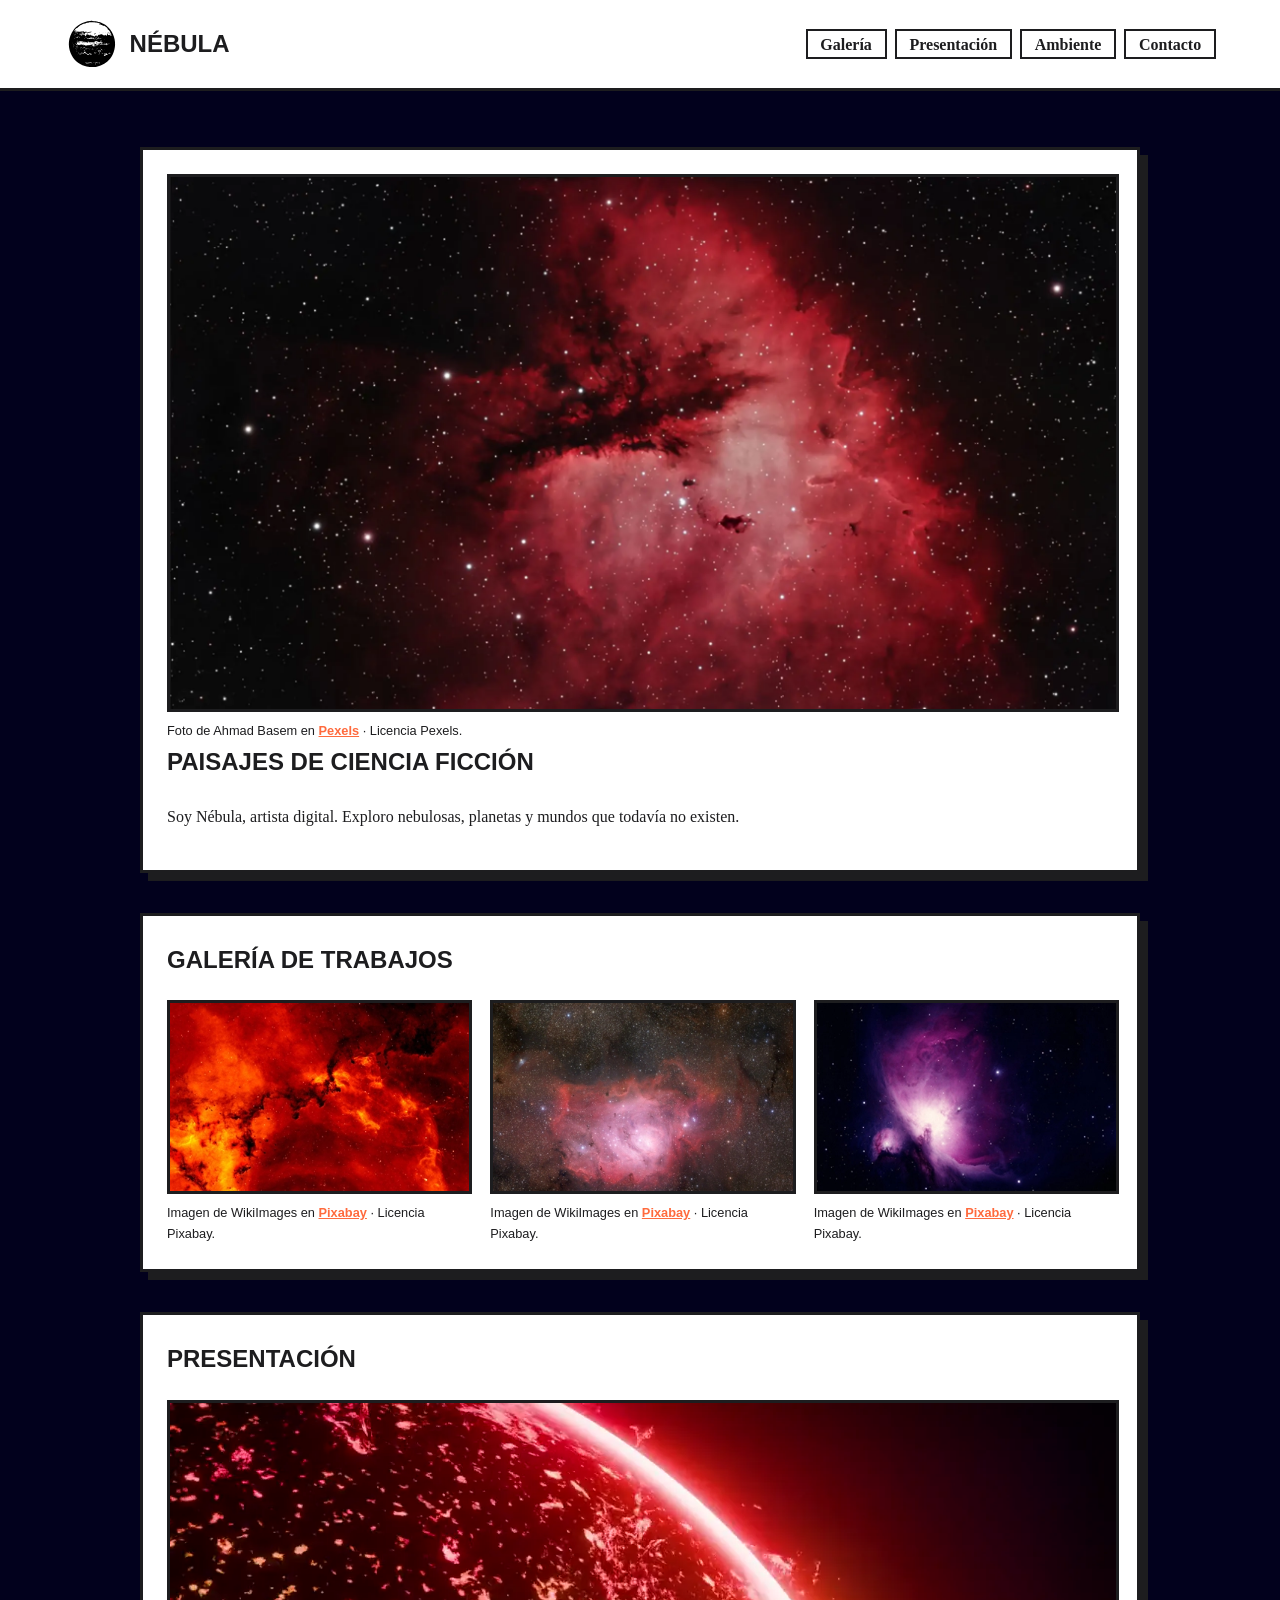
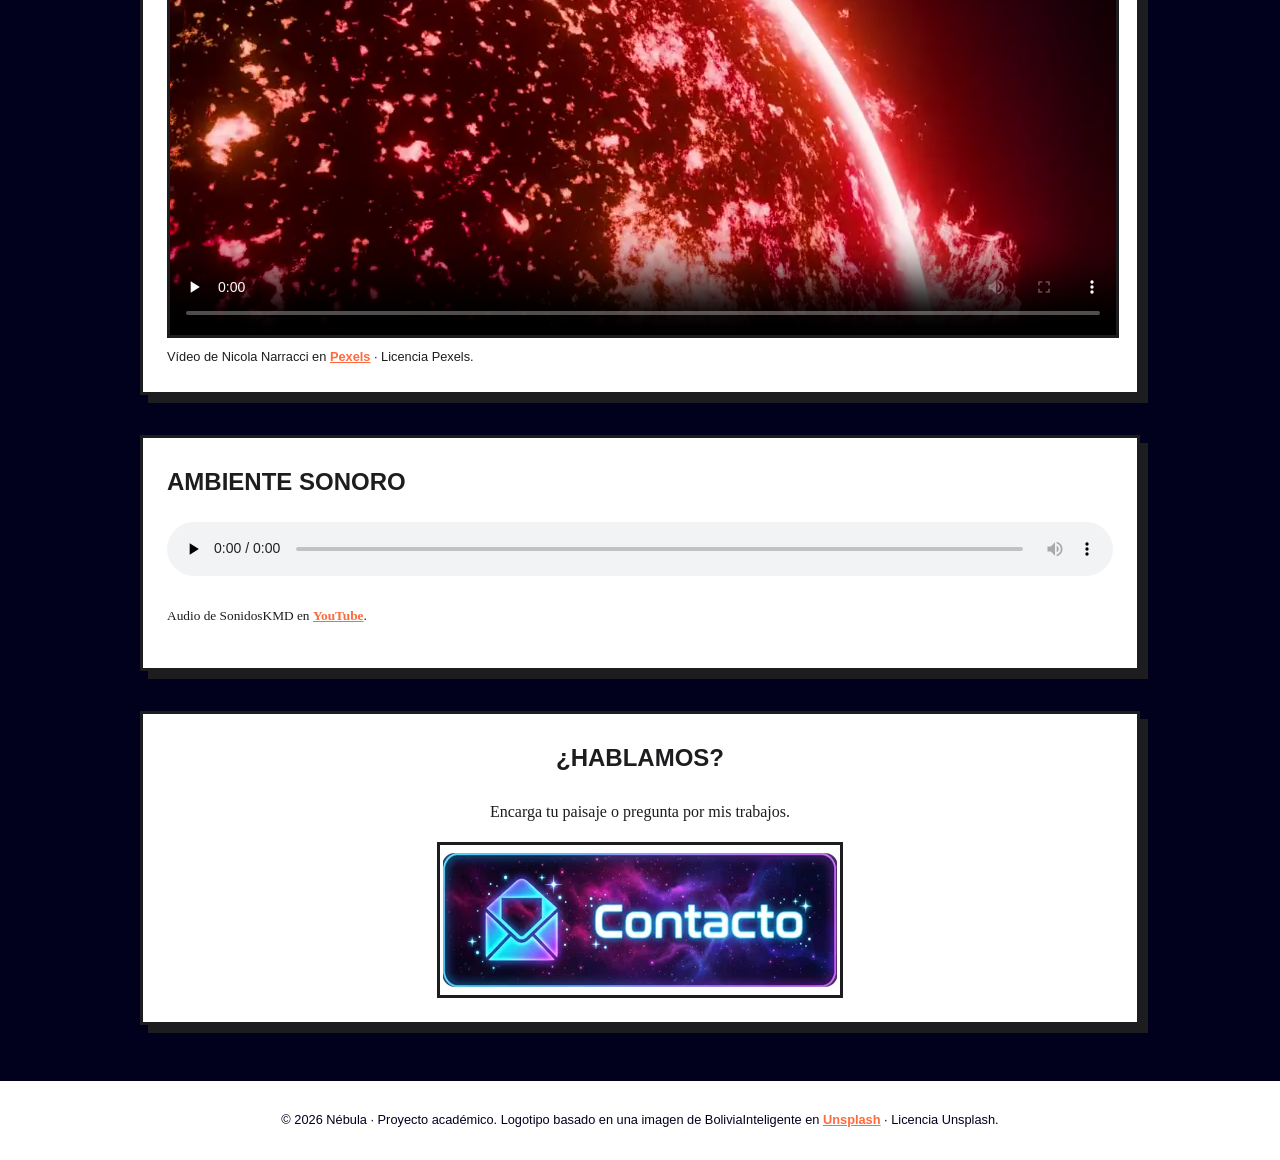
==== index.html @ 94a77881 "Index.html con style.css termiando" ====
<!DOCTYPE html>
<html lang="es">
<head>
  <meta charset="UTF-8">
  <meta name="viewport" content="width=device-width, initial-scale=1.0">
  <meta name="description" content="Nébula, artista digital especializada en paisajes de ciencia ficción.">
  <title>Nébula | Artista digital</title>
  <link rel="stylesheet" href="style.css">
</head>
<body>

  <header>
    <div class="marca">
      <img class="logo" src="asset/img/logo.svg" alt="Logotipo de Nébula: planeta sobre fondo transparente" width="56" height="56" loading="lazy">
      <h1>Nébula</h1>
    </div>
    <nav aria-label="Navegación principal">
      <ul>
        <li><a href="#galeria">Galería</a></li>
        <li><a href="#presentacion">Presentación</a></li>
        <li><a href="#ambiente">Ambiente</a></li>
        <li><a href="#contacto">Contacto</a></li>
      </ul>
    </nav>
  </header>

  <main>
    <section class="hero" aria-labelledby="titulo-hero">
      <figure>
        <img src="asset/img/Hero_img.webp" alt="Vista de la nebulosa de Norteamérica en tonos rojos y rosados con un campo de estrellas" width="1920" height="1080" loading="lazy">
        <figcaption>
          Foto de Ahmad Basem en
          <a href="https://www.pexels.com/photo/spectacular-view-of-the-north-america-nebula-33654359/">Pexels</a>
          · Licencia Pexels.
        </figcaption>
      </figure>
      <h2 id="titulo-hero">Paisajes de ciencia ficción</h2>
      <p>Soy Nébula, artista digital. Exploro nebulosas, planetas y mundos que todavía no existen.</p>
    </section>

    <section id="galeria" aria-labelledby="titulo-galeria">
      <h2 id="titulo-galeria">Galería de trabajos</h2>
      <div class="galeria">
        <figure>
          <img src="asset/img/iamgen1.webp" alt="Nube de gas incandescente en tonos rojos, naranjas y amarillos" width="400" height="250" loading="lazy">
          <figcaption>Imagen de WikiImages en <a href="https://pixabay.com/es/photos/fondo-de-navidad-nebula-de-ori%C3%B3n-11107/">Pixabay</a> · Licencia Pixabay.</figcaption>
        </figure>
        <figure>
          <img src="asset/img/imagen2.webp" alt="Nebulosa de la Laguna, Messier 8, con nubes de gas y estrellas jóvenes" width="400" height="250" loading="lazy">
          <figcaption>Imagen de WikiImages en <a href="https://pixabay.com/es/photos/nebulosa-laguna-messier-8-ngc-6523-11143/">Pixabay</a> · Licencia Pixabay.</figcaption>
        </figure>
        <figure>
          <img src="asset/img/imagen3.webp" alt="Nebulosa luminosa en tonos violetas y rosas sobre un fondo espacial oscuro con estrellas" width="400" height="250" loading="lazy">
          <figcaption>Imagen de WikiImages en <a href="https://pixabay.com/es/photos/estrellas-galaxia-espacio-67616/">Pixabay</a> · Licencia Pixabay.</figcaption>
        </figure>
      </div>
    </section>

    <section id="presentacion" aria-labelledby="titulo-video">
      <h2 id="titulo-video">Presentación</h2>
      <figure>
        <video controls preload="none" poster="asset/img/poster.webp" width="1280" height="720">
          <source src="asset/video/video%20(1).mp4" type="video/mp4">
          Tu navegador no admite la reproducción de vídeo.
        </video>
        <figcaption>
          Vídeo de Nicola Narracci en
          <a href="https://www.pexels.com/es-es/video/impresionante-primer-plano-de-la-superficie-solar-llameante-32682534/">Pexels</a>
          · Licencia Pexels.
        </figcaption>
      </figure>
    </section>

    <section id="ambiente" aria-labelledby="titulo-audio">
      <h2 id="titulo-audio">Ambiente sonoro</h2>
      <audio controls preload="none" src="asset/audio/untitled.mp3">
        Tu navegador no admite la reproducción de audio.
      </audio>
      <p><small>Audio de SonidosKMD en <a href="https://www.youtube.com/watch?v=Dtu5Fk1qb0g">YouTube</a>.</small></p>
    </section>

    <section id="contacto" class="cta" aria-labelledby="titulo-contacto">
      <h2 id="titulo-contacto">¿Hablamos?</h2>
      <p>Encarga tu paisaje o pregunta por mis trabajos.</p>
      <a href="mailto:contacto@nebula.example">
        <img src="asset/img/imagen_animada.webp" alt="Botón animado de contacto" width="400" height="150" loading="lazy">
      </a>
    </section>
  </main>

  <footer>
    <p>© 2026 Nébula · Proyecto académico. Logotipo basado en una imagen de BoliviaInteligente en <a href="https://unsplash.com/es/fotos/un-objeto-purpura-y-rosa-flotando-en-el-aire-Ep6f8t9fYA8">Unsplash</a> · Licencia Unsplash.</p>
  </footer>

</body>
</html>
---- style.css ----
:root {
  --papel: #02011d;
  --tinta: #1d1d1f;
  --naranja: #ff6a3d;
  --verde: #1fa89a;
}
body {
  margin: 0;
  font-family: Georgia, "Times New Roman", serif;
  background: var(--papel);
  color: var(--tinta);
  line-height: 1.7;
}
a { color: var(--naranja); font-weight: bold; }
img, video { max-width: 100%; height: auto; display: block; }
figure { margin: 0; }
figcaption { font-family: Arial, sans-serif; font-size: 0.8rem; margin-top: 0.5rem; }
h1, h2, h3 { font-family: Arial Black, Arial, sans-serif; text-transform: uppercase; }

header { background: #fff; border-bottom: 3px solid var(--tinta); }
header, main, footer { padding: 1rem 5%; }
header { display: flex; justify-content: space-between; align-items: center; flex-wrap: wrap; }
.marca { display: flex; align-items: center; gap: 0.6rem; }
.marca h1 { margin: 0; font-size: 1.5rem; }
nav ul { list-style: none; display: flex; gap: 0.5rem; margin: 0; padding: 0; }
nav a { color: var(--tinta); text-decoration: none; padding: 0.3rem 0.8rem; border: 2px solid var(--tinta); }
nav a:hover { background: var(--verde); color: #fff; }

main { max-width: 1000px; margin: 0 auto; }
section { margin-top: 2.5rem; padding: 1.5rem; background: #fff; border: 3px solid var(--tinta); box-shadow: 8px 8px 0 var(--tinta); }
section h2 { margin-top: 0; }
.etiqueta { display: inline-block; background: var(--verde); color: #fff; padding: 0 0.6rem; font-family: Arial, sans-serif; font-size: 0.8rem; }
.titulo-seccion { display: flex; align-items: center; gap: 0.6rem; }
.titulo-seccion span { background: var(--naranja); color: #fff; padding: 0 0.5rem; font-family: Arial, sans-serif; }
.titulo-seccion h2 { margin: 0 0 1rem; }

.hero img, .galeria img, video { border: 3px solid var(--tinta); }
.galeria { display: grid; grid-template-columns: repeat(auto-fit, minmax(240px, 1fr)); gap: 1.5rem; }

.escenario { display: grid; grid-template-columns: 2fr 1fr; gap: 1.5rem; }
audio { width: 100%; }

.cta { text-align: center; background: #fff; }
.cta a { color: #fff; }
.cta img { margin: 0 auto; border: 3px solid var(--tinta); }

footer { margin-top: 2.5rem; background: #fff; color: var(--papel); text-align: center; font-family: Arial, sans-serif; font-size: 0.8rem; }

@media (max-width: 700px) {
  .escenario { grid-template-columns: 1fr; }
}
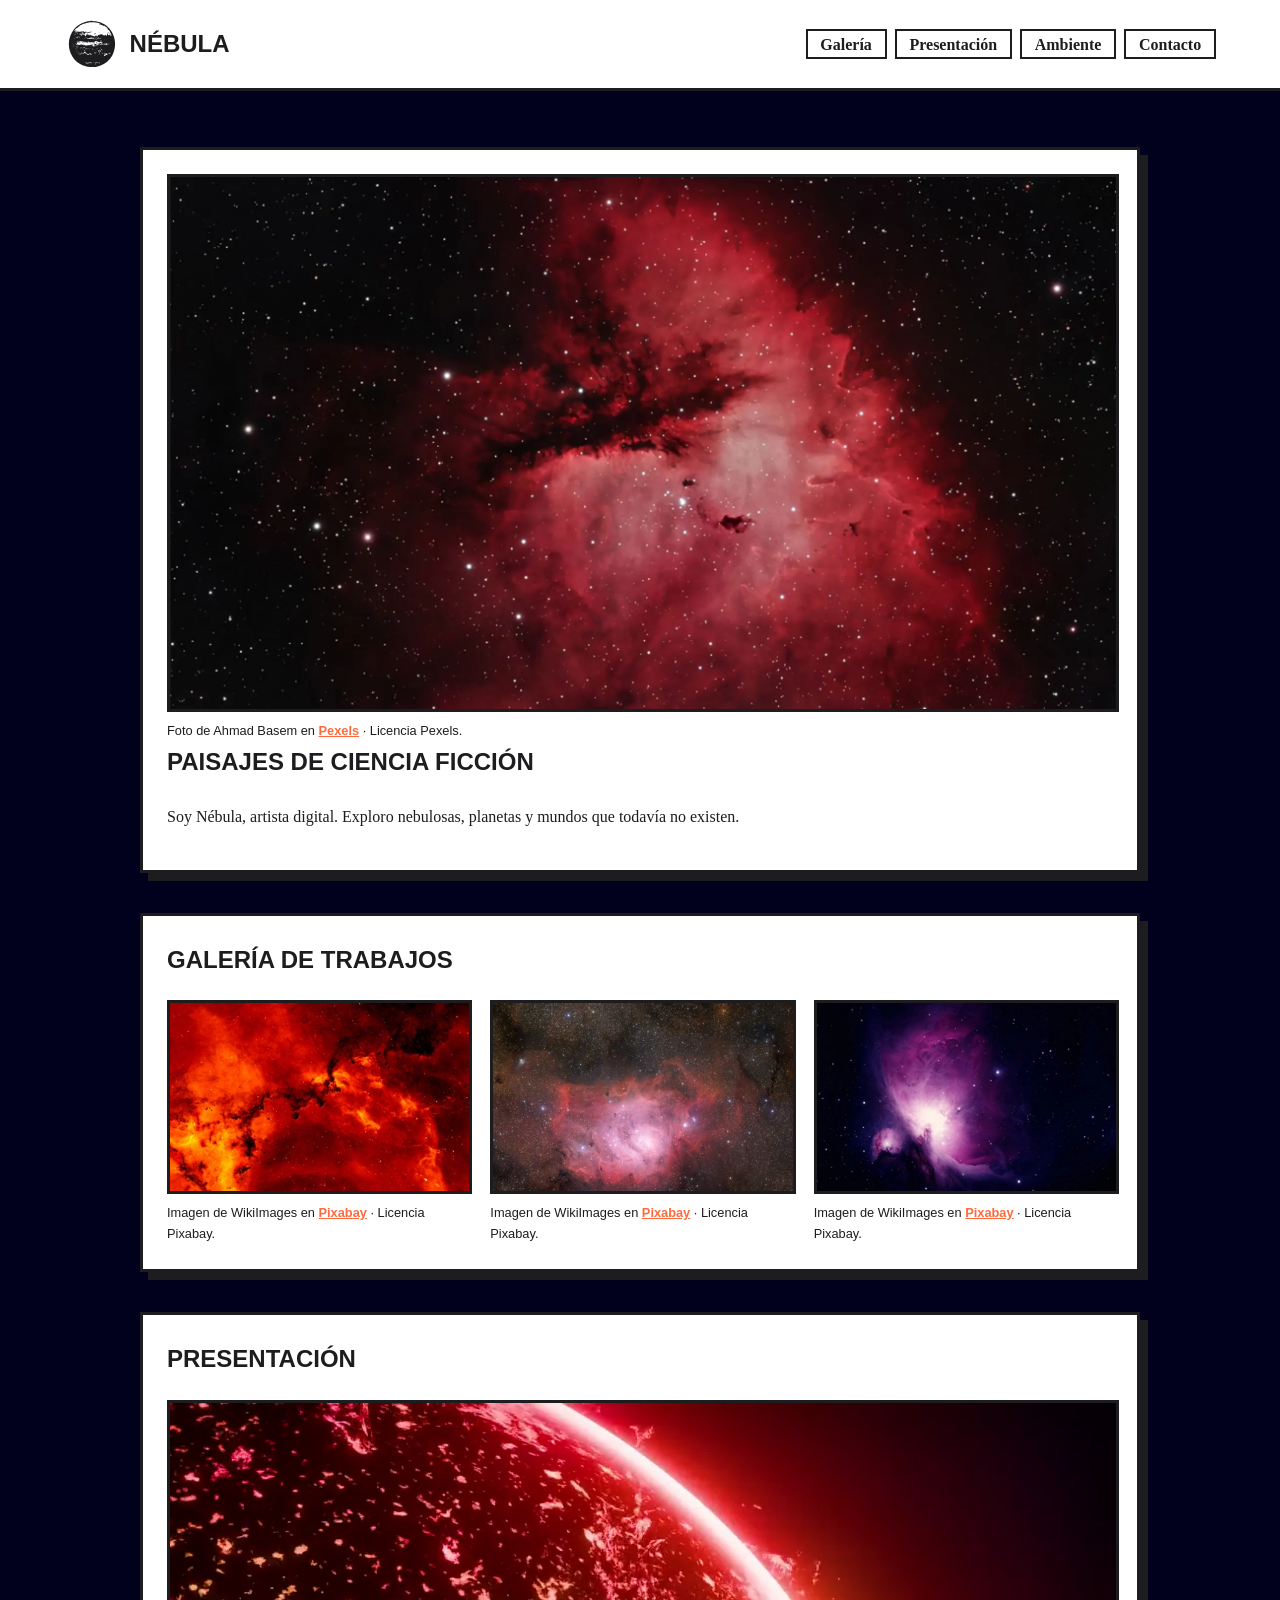
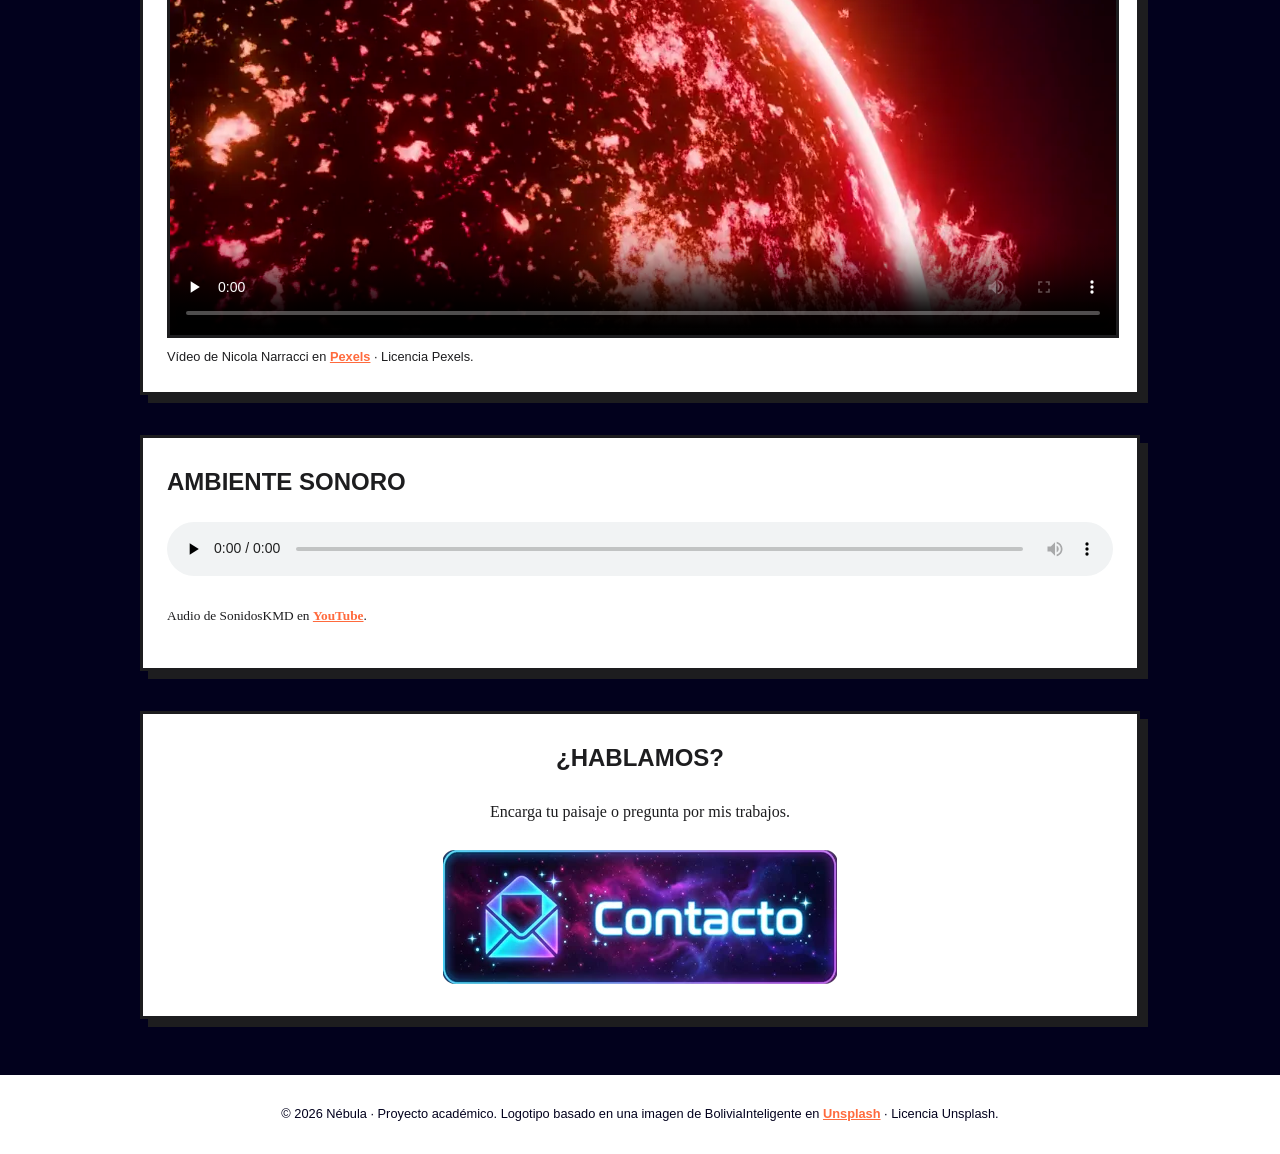
==== commit 32c7005c: "Fase 1: logo SVG inline con hover/focus en fill y stroke" ====
--- a/index.html
+++ b/index.html
@@ -1,96 +1,696 @@
-<!DOCTYPE html>
+<!doctype html>
 <html lang="es">
-<head>
-  <meta charset="UTF-8">
-  <meta name="viewport" content="width=device-width, initial-scale=1.0">
-  <meta name="description" content="Nébula, artista digital especializada en paisajes de ciencia ficción.">
-  <title>Nébula | Artista digital</title>
-  <link rel="stylesheet" href="style.css">
-</head>
-<body>
+  <head>
+    <meta charset="UTF-8" />
+    <meta name="viewport" content="width=device-width, initial-scale=1.0" />
+    <meta
+      name="description"
+      content="Nébula, artista digital especializada en paisajes de ciencia ficción."
+    />
+    <title>Nébula | Artista digital</title>
+    <link rel="stylesheet" href="style.css" />
+  </head>
+  <body>
+    <header>
+        <h1 class="marca">
+          <a href="#" class="marca-enlace">
+            <svg class="logo" xmlns="http://www.w3.org/2000/svg" viewBox="0 0 512 512" width="56" height="56" aria-hidden="true" focusable="false" >
+              <g transform="translate(0.000000,512.000000) scale(0.100000,-0.100000)" class="logo-trazo">
+                <path
+                  d="M2400 4664 c-352 -34 -582 -100 -858 -245 -282 -147 -495 -327 -674
+      -569 -238 -323 -377 -687 -417 -1094 -33 -335 21 -701 152 -1021 238 -585 701
+      -1006 1312 -1193 246 -76 399 -96 694 -89 214 4 249 8 381 36 502 106 937 367
+      1222 732 387 497 541 1145 417 1759 -67 336 -205 641 -407 904 -140 182 -369
+      378 -578 497 -139 78 -333 162 -449 194 -27 8 -75 21 -105 29 -104 29 -247 49
+      -510 70 -25 2 -106 -2 -180 -10z m270 -118 c0 -8 5 -18 12 -22 8 -5 9 -2 5 9
+      -5 14 0 17 26 17 18 0 39 -6 45 -12 7 -7 39 -14 70 -15 31 -1 77 -4 102 -7 25
+      -3 62 -5 82 -5 20 -1 43 -7 51 -15 13 -13 50 -23 152 -43 17 -3 33 -11 37 -18
+      4 -6 25 -18 48 -25 22 -7 46 -20 52 -28 10 -12 5 -13 -38 -6 -80 14 -129 11
+      -129 -6 0 -10 9 -14 29 -13 16 1 37 -2 47 -8 10 -5 55 -16 100 -25 86 -16 145
+      -41 169 -69 15 -18 63 -45 81 -45 8 0 7 5 -2 17 -13 15 -12 16 6 8 11 -5 35
+      -9 53 -9 17 -1 32 -4 32 -8 0 -3 24 -20 53 -37 60 -36 126 -86 179 -136 25
+      -25 35 -41 31 -55 -4 -15 -2 -19 10 -15 11 5 16 -4 21 -39 5 -32 11 -43 21
+      -40 7 3 16 -3 20 -13 3 -10 24 -27 47 -38 28 -14 42 -28 45 -44 2 -13 26 -45
+      53 -71 38 -36 48 -51 43 -68 -4 -16 -1 -22 10 -22 20 0 32 -19 19 -32 -6 -6
+      -22 -4 -46 6 -20 8 -34 11 -31 5 4 -5 2 -16 -4 -23 -8 -10 -5 -12 17 -8 20 3
+      37 -5 67 -33 22 -20 32 -34 23 -31 -15 4 -16 2 -5 -22 14 -32 27 -43 44 -37 7
+      2 10 -2 6 -11 -3 -7 -11 -14 -18 -14 -37 0 50 -129 89 -131 21 -2 21 -2 -1 -6
+      -12 -2 -31 1 -42 7 -15 8 -27 8 -42 -1 -18 -9 -28 -6 -63 21 -22 17 -58 38
+      -78 47 -21 9 -35 20 -32 25 8 13 64 -1 97 -24 18 -13 34 -17 45 -12 16 7 16 7
+      -1 11 -13 3 -16 11 -12 31 3 15 2 21 -1 14 -5 -11 -10 -10 -23 2 -16 14 -25
+      13 -96 -9 -43 -14 -84 -25 -93 -25 -9 0 -13 -7 -9 -20 9 -34 -8 -22 -22 15 -7
+      19 -10 43 -7 53 3 9 2 31 -3 47 -5 17 -10 23 -10 14 -1 -9 -7 -19 -14 -22 -10
+      -4 -13 2 -9 21 6 35 40 82 58 82 8 0 42 -28 75 -61 44 -45 63 -58 69 -49 13
+      21 -5 55 -27 52 -11 -1 -27 9 -41 28 -12 16 -36 37 -52 45 -28 15 -31 14 -60
+      -12 -27 -24 -34 -41 -49 -119 -9 -51 -25 -104 -34 -118 -24 -35 -60 -34 -86 3
+      -11 15 -35 34 -52 41 -28 12 -33 11 -44 -3 -7 -9 -14 -14 -18 -11 -3 3 -8 -5
+      -12 -18 -13 -42 -23 -47 -56 -31 -16 8 -46 30 -66 49 -40 38 -48 42 -39 18 5
+      -12 -1 -10 -21 6 -61 46 -74 51 -124 54 -44 1 -56 -2 -73 -21 -16 -19 -30 -23
+      -75 -23 -77 -1 -175 -48 -158 -77 3 -4 -5 -23 -18 -41 -22 -32 -23 -32 -40
+      -15 -18 17 -18 17 -11 -12 10 -40 -7 -23 -37 36 -32 64 -60 64 -131 0 -67 -61
+      -88 -63 -175 -20 -34 17 -71 29 -81 26 -21 -5 -79 22 -110 53 -11 11 -31 20
+      -44 20 -13 0 -37 7 -52 15 -34 17 -54 19 -54 5 0 -5 9 -10 20 -10 11 0 20 -7
+      20 -15 0 -8 7 -15 16 -15 19 0 44 -24 43 -42 0 -10 -2 -10 -6 0 -2 6 -13 12
+      -23 12 -10 0 -22 5 -25 10 -3 6 -18 10 -33 10 -31 0 -106 32 -117 50 -4 7 -1
+      16 6 21 19 12 -35 12 -75 0 -17 -5 -51 -15 -75 -21 -43 -12 -101 -57 -101 -80
+      0 -6 11 2 25 17 13 15 24 24 24 18 1 -20 -55 -74 -81 -81 -22 -5 -29 -2 -34
+      12 -3 11 -11 29 -16 41 -8 16 -8 26 1 37 10 12 8 21 -14 50 -34 44 -66 59 -35
+      16 12 -16 18 -34 15 -40 -9 -15 -25 -2 -25 20 0 27 -13 31 -61 24 -27 -5 -56
+      -19 -78 -39 -20 -17 -55 -39 -78 -48 l-41 -16 -44 33 c-24 18 -59 37 -78 41
+      -19 4 -41 12 -47 17 -14 11 -17 46 -6 75 6 16 8 15 13 -7 4 -19 17 -28 50 -39
+      25 -7 53 -17 62 -22 10 -5 20 -5 23 1 3 6 18 10 32 10 20 0 23 3 15 13 -7 8
+      -7 18 -2 27 6 9 5 17 -3 22 -16 10 56 39 111 46 46 5 47 4 30 -33 -8 -18 -24
+      -29 -55 -38 -24 -6 -43 -16 -43 -22 0 -6 -15 -23 -32 -39 -44 -39 -19 -47 26
+      -9 19 15 52 40 73 54 42 28 69 70 60 93 -5 13 -24 16 -89 17 -89 1 -69 16 25
+      18 79 2 105 -26 76 -81 -8 -14 -8 -18 0 -14 6 4 29 -3 51 -14 l41 -21 -7 28
+      c-7 25 -6 27 9 14 15 -12 17 -11 17 7 0 13 11 27 28 36 15 9 20 15 12 16 -9 0
+      -26 -7 -38 -16 -12 -8 -22 -11 -22 -7 0 5 19 19 43 31 23 13 53 29 67 37 19
+      11 50 13 130 10 57 -3 109 -10 114 -15 12 -12 59 -13 52 -1 -6 8 84 32 179 46
+      60 10 76 16 70 26 -7 11 -140 1 -218 -16 -37 -9 -69 -10 -90 -5 -33 9 -176 28
+      -279 37 -47 4 -58 2 -58 -10 0 -26 -39 -31 -68 -10 -36 27 -38 41 -5 45 l28 4
+      -28 12 c-24 10 -36 9 -70 -6 -30 -13 -62 -17 -112 -16 -43 2 -101 -5 -152 -17
+      -70 -17 -90 -18 -135 -9 -90 20 -125 22 -132 11 -10 -16 -58 -13 -96 5 -27 14
+      -36 15 -54 4 -17 -11 -22 -10 -34 9 -8 11 -23 21 -34 21 -15 0 -18 5 -13 20 4
+      14 2 20 -8 20 -16 0 -50 -34 -41 -42 3 -4 -4 -9 -16 -13 -37 -12 -33 2 15 47
+      58 53 61 54 77 29 15 -24 48 -28 48 -6 0 8 5 15 10 15 6 0 10 5 10 10 0 6 -8
+      10 -17 10 -19 0 -63 41 -63 57 0 11 49 64 72 78 9 6 51 34 93 64 42 29 88 56
+      103 60 16 5 26 14 26 24 -1 10 4 17 11 17 7 0 42 29 77 64 34 35 86 75 113 89
+      28 14 79 39 115 57 36 18 72 38 80 45 8 7 30 16 48 20 17 3 32 10 32 14 0 4
+      28 6 63 4 60 -3 61 -2 32 11 l-30 15 35 0 c59 0 104 6 127 19 12 7 31 12 42
+      12 10 0 21 5 23 11 2 6 26 12 53 14 79 5 155 25 155 40 0 16 48 20 268 23 109
+      2 132 0 132 -12z m-413 -12 c-3 -3 -12 -4 -19 -1 -8 3 -5 6 6 6 11 1 17 -2 13
+      -5z m1318 -274 c3 -5 2 -10 -4 -10 -5 0 -13 5 -16 10 -3 6 -2 10 4 10 5 0 13
+      -4 16 -10z m-2360 -629 c8 -13 -56 -24 -92 -17 -21 5 -42 -1 -76 -19 -53 -27
+      -61 -30 -52 -15 13 22 73 44 135 50 36 4 68 8 72 9 4 0 9 -3 13 -8z m489 2
+      c31 -8 4 -21 -63 -28 -48 -5 -62 -4 -56 5 15 24 71 35 119 23z m2571 -43 c-3
+      -5 -12 -10 -18 -10 -7 0 -6 4 3 10 19 12 23 12 15 0z m-3065 -19 c0 -10 -24
+      -21 -43 -21 -7 0 -3 7 7 15 22 17 36 19 36 6z m360 -1 c0 -5 -21 -9 -47 -8
+      l-48 1 45 7 c25 4 46 8 48 8 1 1 2 -2 2 -8z m-146 -38 c-12 -9 -24 -25 -27
+      -34 -4 -10 -11 -18 -17 -18 -6 0 -8 6 -4 13 14 24 48 57 58 57 6 0 2 -8 -10
+      -18z m154 -29 c-2 -10 -12 -19 -22 -21 -11 -3 -16 0 -12 7 5 7 -5 11 -30 11
+      -31 0 -36 -3 -31 -20 6 -23 -11 -27 -19 -5 -11 28 16 45 68 45 42 0 49 -3 46
+      -17z m-678 3 c0 -2 -7 -6 -15 -10 -8 -3 -15 -1 -15 4 0 6 7 10 15 10 8 0 15
+      -2 15 -4z m390 -6 c0 -5 -9 -10 -19 -10 -11 0 -21 -6 -23 -12 -3 -9 -9 -8 -21
+      4 -25 24 -21 28 23 28 22 0 40 -4 40 -10z m-250 -10 c0 -5 7 -10 15 -10 20 0
+      19 -19 -2 -42 -24 -27 -29 -22 -29 22 1 22 4 40 9 40 4 0 7 -4 7 -10z m337
+      -45 c-2 -5 -10 -10 -17 -10 -7 0 -15 5 -17 10 -2 6 6 11 17 11 11 0 19 -5 17
+      -11z m-374 -29 c4 -10 1 -13 -9 -9 -7 3 -14 0 -14 -6 0 -9 -6 -8 -22 1 l-23
+      12 25 7 c37 10 37 10 43 -5z m3347 -1 c6 -8 8 -20 4 -26 -5 -9 -11 -7 -21 6
+      -23 33 -9 51 17 20z m-627 -85 c3 -11 1 -20 -4 -20 -5 0 -9 9 -9 20 0 11 2 20
+      4 20 2 0 6 -9 9 -20z m-2770 -30 c15 -16 23 -30 17 -30 -5 0 -15 9 -22 20 -7
+      11 -18 20 -25 20 -7 0 -13 5 -13 10 0 18 16 11 43 -20z m127 -40 c0 -5 -9 -10
+      -21 -10 -11 0 -17 5 -14 10 3 6 13 10 21 10 8 0 14 -4 14 -10z m467 -22 c-3
+      -7 -5 -2 -5 12 0 14 2 19 5 13 2 -7 2 -19 0 -25z m-257 2 c0 -5 -4 -10 -10
+      -10 -5 0 -10 -8 -10 -19 0 -10 -6 -24 -13 -30 -8 -6 -12 -23 -9 -41 3 -23 0
+      -30 -12 -30 -9 0 -16 5 -16 11 0 6 -6 7 -12 2 -7 -4 -26 -6 -42 -4 -20 2 -26
+      -1 -21 -9 5 -8 3 -11 -4 -9 -23 8 -15 24 14 29 41 7 33 24 -16 33 -40 8 -44 7
+      -73 -26 -23 -26 -42 -37 -71 -41 -39 -5 -39 -5 -15 9 14 8 35 14 46 15 13 0
+      31 14 45 34 22 33 26 34 72 30 32 -3 46 -1 42 6 -3 6 3 10 15 10 12 0 18 -4
+      15 -10 -8 -13 5 -13 25 0 12 8 13 13 3 29 -10 15 -10 21 0 24 21 9 47 7 47 -3z
+      m88 -15 c29 -19 47 -24 73 -20 33 5 30 3 -21 -18 l-25 -10 25 -7 c16 -5 -2 -7
+      -47 -6 -40 0 -73 4 -73 9 0 4 10 7 23 7 12 0 33 3 45 7 18 4 20 8 10 14 -18
+      12 -31 11 -23 -1 9 -14 -8 -13 -23 2 -12 12 -17 48 -7 48 3 0 23 -11 43 -25z
+      m-248 -5 c0 -5 -4 -10 -9 -10 -6 0 -13 5 -16 10 -3 6 1 10 9 10 9 0 16 -4 16
+      -10z m1291 -13 c-10 -9 -11 -8 -5 6 3 10 9 15 12 12 3 -3 0 -11 -7 -18z m-856
+      -7 c-3 -5 -12 -10 -18 -10 -7 0 -6 4 3 10 19 12 23 12 15 0z m1485 -43 c8 -3
+      -10 -4 -40 -1 -59 6 -55 8 -131 -75 l-21 -23 -12 23 c-15 31 -34 35 -44 8 -5
+      -13 -11 -18 -15 -12 -9 15 19 43 43 43 10 0 22 5 25 10 3 6 11 10 17 10 6 0 4
+      -8 -5 -18 -34 -37 -3 -31 39 8 24 22 48 40 54 40 6 0 9 4 6 9 -5 7 31 -2 84
+      -22z m-517 -14 c-1 -6 12 -14 30 -18 62 -12 117 -29 117 -37 0 -4 15 -8 34 -8
+      23 0 42 -9 64 -30 18 -16 37 -30 44 -30 6 0 9 -2 6 -5 -3 -3 -22 2 -42 11 -43
+      21 -56 13 -27 -17 12 -13 21 -17 21 -11 0 7 4 12 9 12 6 0 9 -9 8 -19 -1 -18
+      -3 -19 -32 -4 -16 9 -43 26 -60 38 -42 31 -93 37 -162 17 -66 -19 -257 -21
+      -333 -3 -25 5 -72 11 -105 11 -50 1 -56 3 -36 11 14 5 31 7 39 4 7 -3 21 2 29
+      11 12 12 26 14 52 10 83 -15 148 -18 155 -7 5 8 -8 11 -42 11 -27 0 -65 7 -83
+      15 -41 17 -19 20 28 3 27 -10 45 -9 105 7 40 10 84 24 98 31 30 16 86 14 83
+      -3z m-432 -8 c33 -14 33 -14 -31 -9 -50 4 -78 1 -124 -15 -33 -12 -75 -20 -95
+      -20 -32 1 -30 2 15 10 29 5 74 17 100 28 59 24 91 26 135 6z m1095 -22 c29
+      -34 34 -36 55 -26 35 17 76 25 149 29 62 4 63 3 35 -10 -40 -18 -127 -46 -143
+      -46 -7 0 -10 5 -7 10 3 6 -1 10 -10 10 -11 0 -15 -5 -11 -15 3 -8 4 -15 2 -15
+      -2 0 -20 7 -39 15 -22 9 -67 15 -112 15 -43 0 -75 4 -75 10 0 6 24 10 53 11
+      28 0 45 3 37 6 -8 3 -21 11 -29 17 -11 9 -7 12 20 17 19 4 36 7 39 8 3 0 19
+      -16 36 -36z m-463 20 c-13 -2 -23 -9 -23 -14 0 -5 -16 -9 -35 -9 -19 0 -35 4
+      -35 9 0 11 31 18 80 18 21 0 26 -1 13 -4z m264 -9 c-3 -3 -12 -4 -19 -1 -8 3
+      -5 6 6 6 11 1 17 -2 13 -5z m533 -4 c0 -5 -8 -10 -17 -10 -15 0 -16 2 -3 10
+      19 12 20 12 20 0z m-490 -4 c0 -3 -4 -8 -10 -11 -5 -3 -10 -1 -10 4 0 6 5 11
+      10 11 6 0 10 -2 10 -4z m-2030 -66 c11 -7 6 -10 -20 -10 -26 0 -31 3 -20 10 8
+      5 17 10 20 10 3 0 12 -5 20 -10z m2165 -5 c6 -2 -21 -4 -60 -5 -128 -3 -155
+      -6 -165 -16 -5 -5 15 -9 55 -9 70 0 72 -11 4 -26 -44 -10 -119 -3 -119 10 0
+      21 44 44 92 48 29 2 54 5 55 7 3 3 125 -4 138 -9z m-2105 -5 c0 -5 -7 -10 -15
+      -10 -8 0 -15 5 -15 10 0 6 7 10 15 10 8 0 15 -4 15 -10z m60 0 c0 -5 -4 -10
+      -9 -10 -6 0 -13 5 -16 10 -3 6 1 10 9 10 9 0 16 -4 16 -10z m2630 -34 c0 -8
+      -51 -13 -56 -5 -3 5 9 9 25 9 17 0 31 -2 31 -4z m-2492 -93 c-10 -2 -18 -9
+      -18 -15 0 -6 -3 -9 -6 -5 -10 10 6 27 24 26 15 -1 15 -2 0 -6z m2143 -49 c3
+      -16 17 -47 29 -69 24 -39 24 -40 2 -21 -12 11 -22 15 -23 10 -1 -5 -4 2 -8 16
+      l-8 25 -13 -27 c-16 -33 -55 -38 -63 -9 -6 23 49 114 66 108 6 -2 14 -17 18
+      -33z m-1998 9 c-7 -2 -19 -2 -25 0 -7 3 -2 5 12 5 14 0 19 -2 13 -5z m-182
+      -31 c-7 -2 -18 1 -23 6 -8 8 -4 9 13 5 13 -4 18 -8 10 -11z m1783 -31 c41 -45
+      221 -105 237 -79 4 6 15 8 25 3 18 -7 18 -7 1 -14 -17 -6 -16 -8 8 -19 14 -7
+      31 -12 38 -12 7 0 23 -9 37 -20 14 -11 32 -20 40 -20 8 0 0 9 -18 20 -18 11
+      -35 27 -39 36 -3 9 -15 19 -27 24 -18 7 -16 9 17 15 38 7 73 -8 61 -26 -3 -5
+      2 -9 11 -9 9 0 13 -4 10 -10 -3 -5 -3 -15 1 -22 12 -19 23 23 13 50 -11 29 -3
+      28 31 -7 21 -20 43 -30 80 -35 64 -8 57 -25 -7 -19 -33 3 -44 1 -34 -5 10 -7
+      2 -12 -30 -17 -65 -11 -74 -18 -49 -40 16 -14 23 -16 32 -7 7 7 29 12 50 12
+      32 0 38 -3 38 -22 0 -21 -1 -21 -13 -3 -9 11 -16 14 -21 7 -9 -15 4 -42 20
+      -42 8 0 14 -4 14 -10 0 -5 -8 -10 -17 -10 -17 -1 -17 -1 0 -11 10 -6 21 -8 24
+      -6 3 3 16 2 28 -3 21 -8 23 -7 19 16 -3 18 -1 25 8 21 7 -2 12 -11 10 -20 -2
+      -13 8 -16 60 -16 81 0 178 28 178 51 0 31 -13 49 -49 67 -34 18 -38 18 -70 2
+      -61 -29 -70 -81 -13 -81 36 0 56 18 41 37 -13 14 -1 17 19 5 19 -12 5 -38 -27
+      -52 -30 -12 -65 -7 -94 15 -18 13 -18 15 5 45 24 33 66 60 92 60 8 0 30 -9 49
+      -20 35 -21 66 -24 162 -16 60 5 60 5 15 -5 -25 -6 -51 -13 -58 -15 -41 -12
+      -13 -95 40 -118 30 -13 31 -14 9 -15 -18 -1 -38 13 -68 47 -51 57 -57 51 -7
+      -9 31 -37 33 -44 21 -57 -13 -12 -19 -11 -44 7 -21 16 -48 23 -108 27 -44 3
+      -87 6 -95 7 -8 1 -36 -2 -62 -6 -40 -7 -54 -4 -99 18 -30 16 -54 23 -58 17 -8
+      -13 -171 -13 -171 0 0 5 8 8 18 6 9 -1 18 2 20 7 1 6 -18 11 -42 13 -34 2 -48
+      9 -60 27 -14 21 -14 24 -1 19 8 -4 21 -2 28 4 6 5 27 12 44 14 25 3 30 2 22
+      -8 -6 -7 -16 -11 -22 -9 -7 3 -19 1 -27 -5 -12 -7 -12 -12 -2 -22 7 -7 12 -8
+      12 -2 0 12 35 12 46 1 4 -4 23 -7 42 -7 29 0 33 2 22 15 -10 12 -10 15 2 15 8
+      0 19 -5 26 -12 7 -7 12 -8 12 -4 0 11 -40 46 -52 46 -4 0 -8 7 -8 15 0 16 -9
+      16 -97 -7 -23 -6 -50 -8 -59 -4 -21 8 -84 -3 -84 -15 0 -5 12 -9 26 -9 14 0
+      23 -4 19 -10 -3 -5 1 -10 9 -10 8 0 18 -5 22 -12 4 -7 3 -8 -5 -4 -7 5 -15 -4
+      -23 -24 -6 -18 -13 -28 -17 -23 -21 31 -91 56 -91 33 0 -5 9 -10 20 -10 32 0
+      37 -30 9 -51 -29 -23 -11 -24 38 -4 20 8 38 14 40 12 7 -8 -24 -27 -98 -61
+      -55 -25 -80 -31 -92 -24 -10 5 -26 7 -36 3 -13 -4 -26 2 -39 16 -11 11 -24 19
+      -29 16 -4 -3 -9 6 -9 20 l-2 25 24 -23 c13 -13 24 -17 24 -10 0 9 6 8 22 -3
+      28 -20 132 -22 126 -3 -3 6 -19 13 -36 15 -23 2 -49 19 -89 58 -31 30 -61 54
+      -66 54 -5 0 -5 -6 1 -13 9 -10 4 -13 -22 -13 -30 0 -33 2 -30 28 3 23 -1 29
+      -24 34 -15 4 -39 13 -54 21 -16 7 -28 9 -28 4 0 -5 6 -12 13 -14 7 -3 5 -6 -5
+      -6 -26 -1 -22 -16 8 -36 15 -9 23 -12 20 -6 -8 12 13 15 31 3 16 -10 12 -247
+      -5 -264 -9 -9 -13 -8 -17 4 -4 9 -33 26 -64 38 -38 14 -63 30 -71 46 -15 28
+      -57 54 -116 73 -39 13 -44 12 -119 -23 -43 -20 -84 -34 -89 -32 -6 2 -4 5 4 6
+      8 0 29 12 45 25 24 20 26 25 12 25 -10 0 -28 -5 -40 -12 -12 -6 -40 -15 -62
+      -18 -22 -4 -53 -11 -69 -15 -21 -6 -27 -5 -22 4 15 24 -26 22 -65 -4 -30 -19
+      -51 -26 -75 -23 -18 2 -30 0 -28 -4 9 -15 -13 -8 -27 8 -20 24 -85 54 -119 54
+      -17 0 -45 -7 -62 -16 -17 -9 -33 -12 -37 -7 -3 4 -28 20 -56 34 -40 21 -65 26
+      -122 27 -62 1 -74 -2 -83 -19 -11 -19 -40 -26 -54 -12 -8 8 -86 12 -81 3 2 -3
+      -23 -6 -56 -6 -42 -1 -65 -6 -79 -19 -11 -10 -23 -15 -27 -12 -3 4 -1 7 5 7 7
+      0 12 5 12 10 0 6 -14 10 -31 10 -17 0 -28 4 -24 10 3 6 -1 10 -11 10 -13 0
+      -14 3 -4 15 10 12 9 16 -6 22 -23 9 -46 36 -75 88 l-21 40 27 -30 c15 -16 34
+      -40 42 -52 9 -13 21 -23 28 -23 7 0 18 -7 25 -15 25 -31 143 -3 153 36 5 18 4
+      18 -20 -1 -29 -22 -88 -27 -99 -8 -16 26 -1 114 19 116 6 0 26 5 42 10 29 10
+      29 10 -14 11 -29 1 -52 -5 -65 -16 -21 -18 -21 -18 -2 5 15 18 29 22 72 22 36
+      0 57 -5 66 -15 40 -48 43 -50 46 -32 4 22 38 6 47 -23 9 -29 32 -24 38 8 3 15
+      17 40 31 55 28 30 22 35 -12 11 -12 -8 -22 -22 -22 -30 0 -8 -4 -14 -10 -14
+      -5 0 -10 4 -10 8 0 5 -18 14 -40 21 -30 9 -38 16 -34 29 4 12 3 13 -3 5 -7
+      -10 -18 -10 -47 -2 -22 6 -61 9 -87 7 -36 -2 -49 1 -49 11 0 8 6 11 16 7 8 -3
+      12 -2 9 4 -3 6 24 7 71 4 43 -3 86 -1 98 4 96 45 212 57 280 28 21 -9 57 -16
+      80 -16 44 0 70 -12 72 -32 3 -40 3 -40 47 -33 63 10 149 11 177 2 20 -7 19 -4
+      -8 14 -18 12 -31 23 -29 25 7 7 67 -18 67 -28 0 -5 9 -7 19 -3 13 4 34 -4 60
+      -20 37 -25 41 -26 63 -11 12 9 39 16 59 16 32 0 43 -7 76 -45 27 -32 51 -48
+      86 -59 26 -8 47 -10 47 -5 0 4 -19 14 -42 20 -28 8 -57 28 -83 55 -22 23 -54
+      46 -70 49 -83 19 -105 27 -105 37 0 7 22 9 64 6 56 -3 69 -8 111 -42 26 -22
+      50 -35 53 -29 4 5 36 14 72 19 55 9 67 9 76 -5 10 -13 16 -13 54 2 27 10 48
+      13 59 8 9 -5 45 -12 81 -16 79 -8 96 4 86 59 -4 23 -2 37 6 42 22 14 135 16
+      159 4 19 -11 21 -10 16 4 -9 22 6 20 27 -3z m-739 -1 c-3 -5 -14 -10 -23 -10
+      -15 0 -15 2 -2 10 20 13 33 13 25 0z m-399 -35 c-11 -8 -27 -15 -35 -15 -10 1
+      -7 6 9 15 33 19 50 18 26 0z m29 -25 c-3 -5 -15 -10 -26 -10 -10 0 -19 5 -19
+      10 0 6 12 10 26 10 14 0 23 -4 19 -10z m-761 -98 c-4 -6 -53 32 -54 41 0 5 13
+      -2 29 -15 15 -13 27 -25 25 -26z m2606 28 c-8 -5 -24 -9 -35 -9 l-20 0 20 9
+      c11 5 27 9 35 9 13 1 13 0 0 -9z m-2964 -15 c13 -13 13 -15 1 -15 -8 0 -20 7
+      -27 15 -9 11 -10 15 -1 15 7 0 19 -7 27 -15z m128 0 c-10 -8 -23 -15 -28 -15
+      -6 0 -1 7 10 15 10 8 23 15 28 15 6 0 1 -7 -10 -15z m246 -29 c0 -3 -4 -8 -10
+      -11 -5 -3 -10 -1 -10 4 0 6 5 11 10 11 6 0 10 -2 10 -4z m2460 -7 c0 -6 -9 -8
+      -21 -4 -15 5 -19 4 -15 -4 10 -15 -9 -14 -22 2 -8 9 -2 13 24 14 19 2 34 -2
+      34 -8z m35 -9 c-10 -11 -25 -20 -34 -20 -10 0 -4 8 14 19 39 25 42 25 20 1z
+      m155 -15 c20 -24 6 -28 -15 -5 -10 11 -13 20 -8 20 6 0 16 -7 23 -15z m260 -5
+      l25 -19 -29 7 c-16 5 -31 13 -34 20 -5 17 9 14 38 -8z m150 1 c0 -5 -7 -11
+      -15 -15 -15 -5 -20 5 -8 17 9 10 23 9 23 -2z m-3349 -43 c40 -1 41 -2 17 -10
+      -30 -10 -98 13 -98 33 0 8 7 6 19 -5 11 -10 36 -18 62 -18z m3099 28 c0 -2 -8
+      -10 -17 -17 -16 -13 -17 -12 -4 4 13 16 21 21 21 13z m61 -85 c-7 -11 -17 -21
+      -23 -21 -6 0 -3 9 7 20 16 18 16 20 1 26 -9 3 -28 4 -41 2 -29 -6 -32 4 -8 32
+      17 20 18 20 46 -9 25 -24 27 -32 18 -50z m129 68 c0 -8 -42 -20 -49 -14 -2 3
+      1 5 8 5 7 0 10 4 6 9 -3 6 4 9 15 8 11 -1 20 -4 20 -8z m-80 -59 c0 -5 -4 -10
+      -9 -10 -6 0 -13 5 -16 10 -3 6 1 10 9 10 9 0 16 -4 16 -10z m-2970 -40 c0 -5
+      -8 -10 -17 -10 -15 0 -16 2 -3 10 19 12 20 12 20 0z m30 -10 c0 -5 -5 -10 -11
+      -10 -5 0 -7 5 -4 10 3 6 8 10 11 10 2 0 4 -4 4 -10z m-266 -35 c-4 -8 -8 -15
+      -10 -15 -2 0 -4 7 -4 15 0 8 4 15 10 15 5 0 7 -7 4 -15z m371 -25 c-16 -31
+      -20 -97 -7 -117 4 -7 23 -19 42 -28 l35 -16 -35 7 c-44 8 -70 30 -70 59 0 32
+      31 125 42 125 5 0 2 -13 -7 -30z m174 -24 c0 -6 -5 -1 -11 12 -6 12 -15 22
+      -20 22 -4 0 -8 6 -8 13 1 6 10 1 20 -12 11 -13 20 -28 19 -35z m1403 22 c-9
+      -9 -12 -7 -12 12 0 19 3 21 12 12 9 -9 9 -15 0 -24z m-1765 6 c-3 -3 -12 -4
+      -19 -1 -8 3 -5 6 6 6 11 1 17 -2 13 -5z m73 -16 c0 -6 -6 -5 -15 2 -8 7 -15
+      14 -15 16 0 2 7 1 15 -2 8 -4 15 -11 15 -16z m2119 3 c-17 -13 -29 -16 -41
+      -10 -9 5 -27 9 -40 10 -23 1 -23 1 2 9 14 4 42 8 64 9 l38 1 -23 -19z m-352
+      -13 c-3 -8 -6 -5 -6 6 -1 11 2 17 5 13 3 -3 4 -12 1 -19z m-1963 -2 c-18 -8
+      -34 -24 -37 -37 -5 -19 -9 -21 -18 -12 -10 10 -10 18 1 38 11 20 21 25 49 25
+      l36 -1 -31 -13z m183 -56 c5 -20 16 -36 26 -38 14 -3 16 1 7 22 -5 15 -6 26 0
+      26 13 0 40 -41 40 -61 0 -15 -4 -16 -32 -7 -57 19 -94 38 -75 38 19 0 24 47 7
+      68 -6 8 -5 8 4 0 8 -7 19 -29 23 -48z m1388 36 c19 -8 35 -18 35 -21 0 -3 -10
+      -1 -21 6 -12 6 -42 15 -68 19 -39 6 -41 8 -13 9 18 0 48 -6 67 -13z m1300 -26
+      c3 -6 -1 -7 -9 -4 -18 7 -21 14 -7 14 6 0 13 -4 16 -10z m-918 -6 c11 -3 24
+      -15 26 -26 6 -20 6 -20 -16 0 -12 11 -29 22 -37 25 -20 7 0 8 27 1z m-297 -35
+      c0 -5 -4 -9 -8 -9 -5 0 -9 7 -9 15 0 8 4 12 9 9 4 -3 8 -9 8 -15z m-1713 -15
+      c-9 -9 -28 6 -21 18 4 6 10 6 17 -1 6 -6 8 -13 4 -17z m1052 -10 c6 -15 10
+      -28 9 -30 -2 -1 -30 6 -62 17 -70 23 -66 22 -66 6 0 -19 -59 -42 -73 -28 -8 8
+      -6 11 9 11 10 0 25 10 32 21 12 19 20 21 62 15 29 -4 51 -2 55 4 10 17 21 12
+      34 -16z m-286 -18 c16 -12 16 -14 1 -20 -8 -3 -29 -6 -45 -6 -28 0 -28 1 -11
+      19 21 23 31 25 55 7z m1472 -16 c13 -5 14 -9 5 -9 -8 0 -24 4 -35 9 -13 5 -14
+      9 -5 9 8 0 24 -4 35 -9z m100 0 c-3 -5 -11 -10 -16 -10 -6 0 -7 5 -4 10 3 6
+      11 10 16 10 6 0 7 -4 4 -10z m-2113 -68 c-8 -2 -10 -11 -6 -24 9 -28 -16 -19
+      -27 10 -6 16 -5 20 7 15 17 -6 19 13 2 24 -7 4 -20 17 -28 28 -8 11 3 4 25
+      -15 24 -21 35 -36 27 -38z m-235 52 c-3 -3 -12 -4 -19 -1 -8 3 -5 6 6 6 11 1
+      17 -2 13 -5z m571 -34 c15 -10 15 -11 -3 -4 -11 4 -32 9 -47 12 -15 2 -33 10
+      -39 18 -9 12 -4 12 30 -1 23 -8 49 -19 59 -25z m112 30 c-8 -5 -25 -10 -37
+      -10 -17 0 -20 -5 -16 -22 l5 -23 -21 24 c-31 35 -26 41 32 41 37 0 48 -3 37
+      -10z m391 -12 c20 -7 55 -30 78 -51 46 -42 50 -43 76 -23 14 10 26 11 44 5 13
+      -6 30 -8 38 -5 7 3 13 1 13 -4 0 -11 -1 -11 -40 -17 -14 -2 -41 -6 -60 -9 -27
+      -4 -42 0 -63 16 -15 12 -27 28 -27 36 0 17 -20 19 -21 2 0 -10 -2 -10 -6 -1
+      -2 7 -32 27 -66 44 -45 22 -54 29 -32 26 17 -3 46 -11 66 -19z m1412 6 c12
+      -12 -6 -34 -29 -34 -28 0 -31 15 -6 29 20 12 27 13 35 5z m-2152 -31 c-12 -20
+      -14 -14 -5 12 4 9 9 14 11 11 3 -2 0 -13 -6 -23z m1819 18 c0 -6 -4 -13 -10
+      -16 -5 -3 -10 1 -10 9 0 9 5 16 10 16 6 0 10 -4 10 -9z m-1240 -10 c-24 -14
+      -110 -23 -110 -12 0 12 24 18 80 20 29 0 40 -3 30 -8z m305 -1 c-3 -5 -11 -10
+      -16 -10 -6 0 -7 5 -4 10 3 6 11 10 16 10 6 0 7 -4 4 -10z m144 -33 c1 -5 -6
+      -1 -15 7 -8 9 -12 21 -8 28 5 8 10 6 15 -8 4 -10 8 -23 8 -27z m194 7 c-7 -20
+      -10 -18 -15 11 -4 20 -2 23 8 14 7 -6 10 -17 7 -25z m-103 6 c22 -14 5 -23
+      -19 -10 -12 6 -26 8 -31 5 -6 -3 -10 -1 -10 4 0 13 40 14 60 1z m665 0 c3 -6
+      -1 -7 -9 -4 -18 7 -21 14 -7 14 6 0 13 -4 16 -10z m132 -6 c2 -6 -6 -22 -17
+      -35 -19 -22 -20 -22 -8 -2 11 19 10 25 -7 38 -20 15 -19 16 4 13 14 -2 26 -8
+      28 -14z m-1642 -20 c-19 -20 -19 -35 0 -28 8 4 15 1 15 -5 0 -18 -38 -12 -42
+      7 -4 18 22 52 35 45 4 -2 0 -11 -8 -19z m-340 -2 c-3 -3 -11 0 -18 7 -9 10 -8
+      11 6 5 10 -3 15 -9 12 -12z m962 12 c-3 -3 -12 -4 -19 -1 -8 3 -5 6 6 6 11 1
+      17 -2 13 -5z m-900 -38 c-4 -10 -67 -30 -67 -21 0 1 9 12 20 25 11 13 20 18
+      20 12 0 -19 20 -14 21 6 0 10 2 12 6 4 3 -7 3 -19 0 -26z m1312 -28 c1 -5 -3
+      -8 -9 -8 -5 0 -10 12 -9 28 0 24 1 25 9 7 5 -11 9 -23 9 -27z m144 12 c63 -36
+      51 -40 -16 -5 l-47 26 -20 -47 c-11 -26 -23 -44 -27 -40 -4 3 -1 12 5 18 7 7
+      12 24 12 38 0 50 20 52 93 10z m-698 9 l20 -9 -20 1 c-34 2 -41 -1 -25 -11 8
+      -5 11 -10 5 -10 -5 0 -17 5 -25 10 -13 9 -13 11 0 20 18 11 19 11 45 -1z
+      m-375 -14 c-7 -9 -15 -13 -17 -11 -7 7 7 26 19 26 6 0 6 -6 -2 -15z m770 -4
+      c0 -11 6 -21 13 -24 6 -2 1 -2 -13 0 -14 3 -31 10 -38 16 -12 9 -11 12 5 18
+      29 12 33 10 33 -10z m669 -8 c-26 -31 -103 -73 -133 -73 -24 0 -27 3 -16 10 8
+      5 26 10 40 10 14 0 45 16 70 35 51 39 59 43 39 18z m418 6 c6 -6 26 -15 45
+      -19 l33 -7 -26 -11 c-15 -6 -28 -15 -30 -21 -2 -5 -24 3 -49 17 -32 19 -40 28
+      -27 30 9 2 17 8 17 13 0 13 24 11 37 -2z m-1427 -19 c11 -7 5 -8 -20 -4 -43 8
+      -51 14 -19 14 13 0 31 -5 39 -10z m740 0 c0 -5 -7 -10 -16 -10 -8 0 -12 5 -9
+      10 3 6 10 10 16 10 5 0 9 -4 9 -10z m-650 -36 c0 -11 -5 -11 -27 -2 -44 18
+      -46 24 -8 20 21 -3 35 -10 35 -18z m1647 20 c-3 -3 -12 -4 -19 -1 -8 3 -5 6 6
+      6 11 1 17 -2 13 -5z m-1890 -30 c-3 -3 -12 -4 -19 -1 -8 3 -5 6 6 6 11 1 17
+      -2 13 -5z m1656 -11 c-7 -2 -21 -2 -30 0 -10 3 -4 5 12 5 17 0 24 -2 18 -5z
+      m-1629 -29 c3 -8 -1 -17 -9 -20 -8 -4 -13 -9 -11 -13 7 -11 -22 -43 -33 -36
+      -18 10 -13 73 6 83 20 12 39 6 47 -14z m1310 11 c-22 -15 -99 -24 -110 -12 -4
+      4 8 7 27 8 19 0 43 4 54 9 34 15 52 12 29 -5z m119 -15 c14 -11 31 -20 39 -20
+      7 0 21 -9 30 -19 16 -19 15 -22 -12 -59 -32 -44 -50 -59 -50 -41 0 8 -4 8 -15
+      -1 -11 -9 -15 -9 -15 -1 0 14 33 48 70 73 l25 17 -37 0 c-34 1 -37 -2 -53 -44
+      -11 -28 -31 -55 -54 -71 l-36 -26 32 31 c48 47 51 67 12 107 -18 19 -36 34
+      -40 34 -4 0 -12 -14 -19 -30 -7 -17 -22 -37 -32 -44 -19 -14 -18 -15 16 -31
+      20 -10 35 -20 32 -22 -2 -2 -18 3 -36 12 -17 9 -38 14 -46 11 -7 -3 -16 -1
+      -19 5 -4 5 2 12 12 16 38 13 45 24 28 49 -9 13 -11 24 -6 24 5 0 11 -7 15 -15
+      3 -8 11 -15 17 -15 8 0 7 5 -2 16 -11 14 -10 18 6 30 22 17 26 17 59 4 14 -5
+      26 -16 26 -25 0 -8 5 -15 10 -15 6 0 8 15 6 35 -5 40 1 43 37 15z m294 -6 c-3
+      -3 -12 -4 -19 -1 -8 3 -5 6 6 6 11 1 17 -2 13 -5z m-46 -17 c-6 -8 -8 -16 -5
+      -20 3 -3 -4 -10 -15 -17 -12 -6 -21 -7 -21 -3 0 14 31 53 42 53 7 0 7 -4 -1
+      -13z m-2396 -17 c3 -5 16 -10 28 -10 21 -1 21 -1 3 -15 -14 -11 -22 -11 -37
+      -2 -10 6 -19 17 -19 24 0 15 16 17 25 3z m801 -86 c13 -11 15 -17 7 -20 -36
+      -15 15 -83 87 -119 19 -10 48 -29 64 -44 20 -18 30 -22 33 -13 4 9 18 11 53 6
+      41 -5 54 -2 95 21 l46 28 47 -22 c34 -16 69 -23 125 -24 76 -2 76 -2 44 -16
+      -17 -8 -52 -23 -76 -34 l-44 -20 -48 26 c-62 35 -76 34 -100 -8 -26 -43 -56
+      -52 -123 -35 -55 13 -84 33 -96 65 -9 23 -139 95 -173 96 -12 0 -16 3 -9 6 17
+      7 15 23 -3 23 -8 0 -30 -16 -49 -35 -42 -41 -67 -44 -150 -14 -65 22 -104 19
+      -131 -11 -19 -21 -58 -19 -105 6 -23 12 -22 12 15 7 34 -4 46 -1 72 21 37 31
+      86 34 162 9 67 -21 96 -10 111 46 12 46 20 53 75 62 22 4 43 7 46 8 3 0 14 -6
+      25 -15z m-602 -33 c14 -25 14 -30 1 -35 -10 -3 -20 5 -30 24 -19 36 -19 40 0
+      40 8 0 21 -13 29 -29z m1411 -22 c-25 -23 -48 -39 -52 -36 -9 10 59 76 79 76
+      12 1 3 -13 -27 -40z m179 -5 c18 -47 -95 -102 -158 -78 -13 5 -12 12 7 47 15
+      29 23 37 25 25 4 -20 70 -42 96 -32 9 3 16 15 16 26 0 16 -5 19 -25 16 -13 -3
+      -22 -1 -19 3 9 15 52 10 58 -7z m297 -28 c-17 -27 -20 -43 -15 -75 4 -24 12
+      -41 22 -43 13 -3 13 -5 -1 -17 -15 -11 -18 -10 -27 15 -6 15 -13 48 -15 72 -3
+      24 -8 49 -12 54 -3 6 -2 9 3 5 5 -3 20 1 34 9 34 18 34 18 11 -20z m424 24 c3
+      -5 2 -10 -4 -10 -5 0 -13 5 -16 10 -3 6 -2 10 4 10 5 0 13 -4 16 -10z m494
+      -33 c16 -41 38 -52 75 -39 40 15 49 15 41 2 -10 -15 -74 -40 -104 -40 -36 1
+      -78 37 -62 53 9 9 16 7 30 -12 10 -13 23 -22 30 -20 7 3 1 15 -16 31 -38 35
+      -62 25 -109 -47 -26 -39 -43 -55 -59 -55 -12 0 -28 -7 -35 -15 -7 -8 -29 -19
+      -50 -25 -20 -5 -49 -21 -64 -35 -15 -14 -35 -25 -46 -25 -10 0 -26 -3 -35 -7
+      -15 -5 -14 -8 6 -19 23 -13 23 -13 -12 -14 -20 0 -42 -6 -48 -13 -14 -18 -71
+      -20 -71 -3 0 7 11 23 25 36 29 27 32 45 9 58 -13 7 -11 12 13 28 15 10 37 23
+      48 29 47 24 13 65 -39 46 -11 -4 -32 -4 -46 0 -14 4 -48 7 -76 8 -40 1 -55 6
+      -74 26 -31 33 -17 44 21 16 16 -12 55 -26 86 -31 60 -10 91 -1 126 38 30 33
+      47 17 47 -41 0 -34 -6 -57 -17 -69 -15 -17 -15 -20 -3 -28 24 -16 53 -12 46 5
+      -3 8 -1 15 3 15 5 0 11 -5 13 -12 2 -6 10 -8 16 -4 17 10 5 26 -19 26 -16 0
+      -20 6 -17 28 3 24 7 27 38 27 46 0 69 14 48 29 -8 6 -18 24 -22 39 l-7 29 27
+      -27 c25 -25 29 -26 39 -11 25 34 25 14 -1 -29 -29 -51 -26 -64 11 -47 14 6 37
+      9 52 6 25 -4 31 1 58 47 30 52 51 67 93 68 15 1 26 -7 31 -22z m-2769 -64 c0
+      -2 -9 2 -20 9 -13 8 -20 24 -20 43 l0 29 20 -39 c11 -22 20 -41 20 -42z m2070
+      51 c0 -8 -4 -12 -10 -9 -5 3 -10 13 -10 21 0 8 5 12 10 9 6 -3 10 -13 10 -21z
+      m-60 -4 c-28 -8 -35 -6 -26 8 3 6 16 7 29 4 22 -6 22 -6 -3 -12z m-840 -45 c0
+      -9 -9 -15 -22 -15 -22 1 -23 1 -4 15 25 19 26 19 26 0z m480 0 c7 -9 8 -15 2
+      -15 -5 0 -12 7 -16 15 -3 8 -4 15 -2 15 2 0 9 -7 16 -15z m-1690 -9 c0 -8 -7
+      -16 -15 -20 -15 -5 -21 14 -8 27 11 12 23 8 23 -7z m68 -20 c7 -4 10 -16 7
+      -26 -7 -24 29 -50 70 -51 28 0 29 -1 8 -11 -18 -9 -28 -5 -60 17 -21 16 -49
+      41 -62 57 l-23 29 23 -3 c13 -2 30 -7 37 -12z m2842 4 c0 -5 -2 -10 -4 -10 -3
+      0 -8 5 -11 10 -3 6 -1 10 4 10 6 0 11 -4 11 -10z m-2984 -27 c-7 -7 -26 7 -26
+      19 0 6 6 6 15 -2 9 -7 13 -15 11 -17z m319 -13 c-3 -5 -10 -10 -16 -10 -5 0
+      -9 5 -9 10 0 6 7 10 16 10 8 0 12 -4 9 -10z m1579 -5 c5 -13 -5 -15 -42 -6 -2
+      1 0 6 3 11 9 15 32 12 39 -5z m-1624 -6 c0 -5 -13 -9 -30 -9 -39 0 -39 15 0
+      16 17 1 30 -3 30 -7z m320 1 c0 -5 -2 -10 -4 -10 -3 0 -8 5 -11 10 -3 6 -1 10
+      4 10 6 0 11 -4 11 -10z m-310 -24 c0 -2 -7 -6 -15 -10 -8 -3 -15 -1 -15 4 0 6
+      7 10 15 10 8 0 15 -2 15 -4z m660 -706 c0 -5 -7 -10 -16 -10 -8 0 -12 5 -9 10
+      3 6 10 10 16 10 5 0 9 -4 9 -10z m994 -30 c37 13 36 13 36 -10 0 -12 7 -20 17
+      -20 37 0 0 -13 -48 -17 -33 -2 -49 0 -44 7 3 5 -1 10 -9 10 -9 0 -16 4 -16 9
+      0 24 -105 40 -140 21 -10 -5 -85 -12 -167 -15 -81 -3 -179 -13 -216 -22 -62
+      -14 -69 -14 -85 1 -14 12 -31 14 -73 10 -30 -3 -70 -5 -90 -4 -20 0 -57 -4
+      -83 -10 -25 -5 -90 -11 -143 -11 -54 -1 -104 -6 -111 -12 -10 -8 -16 -7 -22 3
+      -7 11 -12 10 -27 -6 -10 -11 -15 -15 -10 -10 4 6 7 17 7 26 0 12 16 16 83 18
+      146 4 154 14 23 29 -76 8 -122 9 -126 3 -3 -5 -23 -7 -44 -3 -27 4 -34 9 -26
+      17 12 12 231 16 224 5 -11 -19 230 -28 264 -10 29 15 96 6 130 -18 37 -26 49
+      -26 143 -2 41 11 141 24 223 30 83 6 151 13 153 15 2 2 36 -8 76 -21 57 -18
+      78 -21 101 -13z m-1427 -36 c-3 -3 -12 -4 -19 -1 -8 3 -5 6 6 6 11 1 17 -2 13
+      -5z m733 -29 c0 -19 -11 -19 -36 0 -18 14 -18 14 9 15 17 0 27 -5 27 -15z
+      m372 -27 c-16 -16 -15 -28 1 -28 6 0 21 -7 32 -16 19 -14 16 -15 -32 -12 -48
+      3 -52 5 -46 26 3 13 1 22 -6 22 -6 0 -11 5 -11 10 0 6 17 10 37 10 29 0 34 -3
+      25 -12z m-748 -33 c-4 -8 -12 -15 -20 -15 -8 0 -11 6 -8 15 4 8 1 15 -6 15 -6
+      0 -8 5 -5 10 10 16 45 -7 39 -25z m896 17 c0 -5 -6 -9 -12 -9 -7 0 -22 -4 -33
+      -8 l-20 -8 20 16 c22 18 45 22 45 9z m-513 -28 c-3 -3 -12 -4 -19 -1 -8 3 -5
+      6 6 6 11 1 17 -2 13 -5z m-109 -31 c-10 -2 -18 -9 -18 -14 0 -6 -5 -7 -11 -3
+      -14 8 8 24 31 23 11 -1 10 -3 -2 -6z"
+                />
+                <path
+                  d="M2293 4523 c9 -2 23 -2 30 0 6 3 -1 5 -18 5 -16 0 -22 -2 -12 -5z"
+                />
+                <path
+                  d="M1110 3830 c-13 -8 -12 -10 2 -10 9 0 18 -5 20 -12 3 -8 6 -9 11 -1
+      10 16 -16 34 -33 23z"
+                />
+                <path
+                  d="M1858 3763 c7 -3 16 -2 19 1 4 3 -2 6 -13 5 -11 0 -14 -3 -6 -6z"
+                />
+                <path
+                  d="M2355 3690 c-3 -5 1 -10 9 -10 9 0 16 5 16 10 0 6 -4 10 -9 10 -6 0
+      -13 -4 -16 -10z"
+                />
+                <path
+                  d="M4024 3648 c-5 -8 -2 -9 10 -5 12 5 24 0 36 -15 10 -13 22 -20 26
+      -16 10 11 -26 48 -47 48 -10 0 -21 -5 -25 -12z"
+                />
+                <path
+                  d="M3250 3620 c-8 -5 -10 -10 -5 -10 6 0 17 5 25 10 8 5 11 10 5 10 -5
+      0 -17 -5 -25 -10z"
+                />
+                <path
+                  d="M3566 3582 l-19 -27 24 22 c12 12 21 24 18 27 -2 2 -13 -8 -23 -22z"
+                />
+                <path
+                  d="M1978 3583 c-10 -2 -18 -9 -18 -14 0 -12 3 -12 36 6 28 14 19 18 -18
+      8z"
+                />
+                <path
+                  d="M2060 3567 c19 -13 50 -29 68 -37 18 -7 37 -21 42 -30 13 -25 -27
+      -50 -81 -50 -23 0 -39 -3 -35 -7 11 -11 88 -3 118 13 47 24 30 56 -42 84 -19
+      8 -46 22 -59 32 -13 10 -29 18 -35 18 -6 0 5 -10 24 -23z"
+                />
+                <path
+                  d="M3205 3580 c3 -5 11 -10 16 -10 6 0 7 5 4 10 -3 6 -11 10 -16 10 -6
+      0 -7 -4 -4 -10z"
+                />
+                <path
+                  d="M3261 3581 c-7 -5 -11 -15 -9 -22 3 -10 8 -7 17 9 13 24 12 26 -8 13z"
+                />
+                <path
+                  d="M3733 3583 c9 -2 25 -2 35 0 9 3 1 5 -18 5 -19 0 -27 -2 -17 -5z"
+                />
+                <path
+                  d="M3798 3573 c7 -3 16 -2 19 1 4 3 -2 6 -13 5 -11 0 -14 -3 -6 -6z"
+                />
+                <path
+                  d="M3510 3560 c8 -5 20 -10 25 -10 6 0 3 5 -5 10 -8 5 -19 10 -25 10 -5
+      0 -3 -5 5 -10z"
+                />
+                <path
+                  d="M1700 3520 c0 -5 5 -10 11 -10 5 0 7 5 4 10 -3 6 -8 10 -11 10 -2 0
+      -4 -4 -4 -10z"
+                />
+                <path
+                  d="M2793 3512 c25 -28 21 -34 -18 -26 -24 4 -35 2 -35 -5 0 -7 5 -9 10
+      -6 13 8 13 -11 -1 -37 -10 -19 -9 -19 19 2 19 14 39 21 51 17 11 -3 25 1 32 9
+      6 8 19 14 29 14 9 0 24 8 33 18 19 21 23 42 5 24 -15 -15 -77 -16 -114 -1 -27
+      10 -27 9 -11 -9z"
+                />
+                <path
+                  d="M2340 3489 c0 -5 5 -7 10 -4 6 3 10 8 10 11 0 2 -4 4 -10 4 -5 0 -10
+      -5 -10 -11z"
+                />
+                <path
+                  d="M2032 3482 c-51 -4 -46 -22 6 -22 41 0 74 14 50 21 -7 2 -32 3 -56 1z"
+                />
+                <path
+                  d="M2485 3125 c-5 -2 -36 -11 -69 -20 -32 -9 -56 -18 -54 -20 2 -2 30 3
+      62 11 32 8 65 13 74 11 19 -4 17 -5 -58 -28 -28 -9 -38 -15 -26 -17 29 -6 106
+      19 106 34 0 8 8 14 18 14 14 0 15 2 2 10 -15 10 -36 12 -55 5z"
+                />
+                <path
+                  d="M2568 3103 c7 -3 16 -2 19 1 4 3 -2 6 -13 5 -11 0 -14 -3 -6 -6z"
+                />
+                <path
+                  d="M3371 2830 c-12 -36 -9 -38 13 -6 9 14 12 27 7 30 -5 3 -14 -8 -20
+      -24z"
+                />
+                <path
+                  d="M1417 2752 c-18 -20 -22 -32 -9 -32 10 1 45 50 34 50 -5 0 -16 -8
+      -25 -18z"
+                />
+                <path
+                  d="M3094 2724 c28 -13 64 -23 80 -23 21 1 24 3 11 6 -11 2 -44 13 -73
+      24 -71 26 -78 23 -18 -7z"
+                />
+                <path
+                  d="M1623 2715 c15 -13 44 -27 65 -31 20 -3 49 -18 65 -32 34 -32 36 -15
+      2 22 -13 14 -35 26 -47 26 -13 0 -41 9 -63 20 -51 26 -56 25 -22 -5z"
+                />
+                <path
+                  d="M2050 2710 c-8 -5 -10 -10 -4 -10 6 0 24 -13 40 -30 16 -16 35 -30
+      42 -30 8 0 -4 15 -27 34 -22 18 -37 36 -34 40 9 9 0 7 -17 -4z"
+                />
+                <path
+                  d="M2957 2713 c-10 -10 -8 -61 2 -68 5 -3 11 2 13 12 3 15 4 15 21 -2
+      14 -13 15 -20 6 -25 -16 -10 -1 -33 17 -26 15 6 18 -3 8 -29 -6 -14 -11 -12
+      -35 11 -45 43 -43 24 2 -24 22 -23 42 -42 43 -42 11 0 3 118 -9 137 -23 34
+      -18 39 11 12 17 -16 23 -18 19 -7 -4 10 -22 26 -41 38 -38 22 -47 24 -57 13z
+      m33 -23 c0 -5 -2 -10 -4 -10 -3 0 -8 5 -11 10 -3 6 -1 10 4 10 6 0 11 -4 11
+      -10z"
+                />
+                <path
+                  d="M1290 2686 c0 -2 8 -10 18 -17 15 -13 16 -12 3 4 -13 16 -21 21 -21
+      13z"
+                />
+                <path
+                  d="M1890 2669 c0 -5 5 -7 10 -4 6 3 10 8 10 11 0 2 -4 4 -10 4 -5 0 -10
+      -5 -10 -11z"
+                />
+                <path
+                  d="M2620 2660 c-21 -6 -22 -8 -8 -14 22 -10 50 -4 56 12 4 13 -10 14
+      -48 2z"
+                />
+                <path
+                  d="M1248 2653 c6 -2 18 -2 25 0 6 3 1 5 -13 5 -14 0 -19 -2 -12 -5z"
+                />
+                <path
+                  d="M3260 2650 c0 -5 5 -10 10 -10 6 0 10 5 10 10 0 6 -4 10 -10 10 -5 0
+      -10 -4 -10 -10z"
+                />
+                <path
+                  d="M1647 2623 c-4 -3 -7 -11 -7 -17 0 -6 5 -5 12 2 6 6 9 14 7 17 -3 3
+      -9 2 -12 -2z"
+                />
+                <path
+                  d="M3076 2606 c3 -9 11 -16 16 -16 13 0 5 23 -10 28 -7 2 -10 -2 -6 -12z"
+                />
+                <path
+                  d="M1866 2592 c-3 -6 -1 -14 5 -17 15 -10 25 3 12 16 -7 7 -13 7 -17 1z"
+                />
+                <path
+                  d="M3475 2590 c3 -5 8 -10 11 -10 2 0 4 5 4 10 0 6 -5 10 -11 10 -5 0
+      -7 -4 -4 -10z"
+                />
+                <path
+                  d="M2603 2573 c-7 -19 29 -53 58 -53 30 0 22 17 -12 24 -37 7 -34 30 4
+      34 35 4 70 -31 62 -61 -5 -17 -4 -19 4 -7 15 22 14 34 -9 58 -26 28 -97 31
+      -107 5z"
+                />
+                <path
+                  d="M3450 2571 c0 -5 -8 -12 -17 -14 -11 -3 -7 -5 10 -6 27 -1 36 12 17
+      24 -5 3 -10 2 -10 -4z"
+                />
+                <path
+                  d="M2499 2546 c38 -40 111 -84 155 -92 55 -10 39 10 -32 42 -31 14 -63
+      31 -72 37 -8 7 -28 19 -45 26 l-30 13 24 -26z"
+                />
+                <path
+                  d="M1735 2515 c-29 -13 -29 -14 -7 -20 12 -4 22 -14 22 -21 0 -8 5 -14
+      10 -14 6 0 10 6 10 13 0 6 3 22 6 35 7 25 1 27 -41 7z"
+                />
+                <path
+                  d="M3280 1966 c0 -2 7 -7 16 -10 8 -3 12 -2 9 4 -6 10 -25 14 -25 6z"
+                />
+                <path
+                  d="M1890 1786 c0 -2 9 -6 20 -9 11 -3 18 -1 14 4 -5 9 -34 13 -34 5z"
+                />
+                <path
+                  d="M2254 1625 c-37 -16 -64 -45 -43 -45 32 0 59 14 74 36 17 27 13 28
+      -31 9z"
+                />
+                <path
+                  d="M2928 853 c7 -3 16 -2 19 1 4 3 -2 6 -13 5 -11 0 -14 -3 -6 -6z"
+                />
+              </g>
+            </svg>
+            <span>Nébula</span>
+          </a>
+        </h1>
+      </div>
+      <nav aria-label="Navegación principal">
+        <ul>
+          <li><a href="#galeria">Galería</a></li>
+          <li><a href="#presentacion">Presentación</a></li>
+          <li><a href="#ambiente">Ambiente</a></li>
+          <li><a href="#contacto">Contacto</a></li>
+        </ul>
+      </nav>
+    </header>
 
-  <header>
-    <div class="marca">
-      <img class="logo" src="asset/img/logo.svg" alt="Logotipo de Nébula: planeta sobre fondo transparente" width="56" height="56" loading="lazy">
-      <h1>Nébula</h1>
-    </div>
-    <nav aria-label="Navegación principal">
-      <ul>
-        <li><a href="#galeria">Galería</a></li>
-        <li><a href="#presentacion">Presentación</a></li>
-        <li><a href="#ambiente">Ambiente</a></li>
-        <li><a href="#contacto">Contacto</a></li>
-      </ul>
-    </nav>
-  </header>
+    <main>
+      <section class="hero" aria-labelledby="titulo-hero">
+        <figure>
+          <img
+            src="asset/img/Hero_img.webp"
+            alt="Vista de la nebulosa de Norteamérica en tonos rojos y rosados con un campo de estrellas"
+            width="1920"
+            height="1080"
+            loading="lazy"
+          />
+          <figcaption>
+            Foto de Ahmad Basem en
+            <a
+              href="https://www.pexels.com/photo/spectacular-view-of-the-north-america-nebula-33654359/"
+              >Pexels</a
+            >
+            · Licencia Pexels.
+          </figcaption>
+        </figure>
+        <h2 id="titulo-hero">Paisajes de ciencia ficción</h2>
+        <p>
+          Soy Nébula, artista digital. Exploro nebulosas, planetas y mundos que
+          todavía no existen.
+        </p>
+      </section>
 
-  <main>
-    <section class="hero" aria-labelledby="titulo-hero">
-      <figure>
-        <img src="asset/img/Hero_img.webp" alt="Vista de la nebulosa de Norteamérica en tonos rojos y rosados con un campo de estrellas" width="1920" height="1080" loading="lazy">
-        <figcaption>
-          Foto de Ahmad Basem en
-          <a href="https://www.pexels.com/photo/spectacular-view-of-the-north-america-nebula-33654359/">Pexels</a>
-          · Licencia Pexels.
-        </figcaption>
-      </figure>
-      <h2 id="titulo-hero">Paisajes de ciencia ficción</h2>
-      <p>Soy Nébula, artista digital. Exploro nebulosas, planetas y mundos que todavía no existen.</p>
-    </section>
+      <section id="galeria" aria-labelledby="titulo-galeria">
+        <h2 id="titulo-galeria">Galería de trabajos</h2>
+        <div class="galeria">
+          <figure>
+            <img
+              src="asset/img/iamgen1.webp"
+              alt="Nube de gas incandescente en tonos rojos, naranjas y amarillos"
+              width="400"
+              height="250"
+              loading="lazy"
+            />
+            <figcaption>
+              Imagen de WikiImages en
+              <a
+                href="https://pixabay.com/es/photos/fondo-de-navidad-nebula-de-ori%C3%B3n-11107/"
+                >Pixabay</a
+              >
+              · Licencia Pixabay.
+            </figcaption>
+          </figure>
+          <figure>
+            <img
+              src="asset/img/imagen2.webp"
+              alt="Nebulosa de la Laguna, Messier 8, con nubes de gas y estrellas jóvenes"
+              width="400"
+              height="250"
+              loading="lazy"
+            />
+            <figcaption>
+              Imagen de WikiImages en
+              <a
+                href="https://pixabay.com/es/photos/nebulosa-laguna-messier-8-ngc-6523-11143/"
+                >Pixabay</a
+              >
+              · Licencia Pixabay.
+            </figcaption>
+          </figure>
+          <figure>
+            <img
+              src="asset/img/imagen3.webp"
+              alt="Nebulosa luminosa en tonos violetas y rosas sobre un fondo espacial oscuro con estrellas"
+              width="400"
+              height="250"
+              loading="lazy"
+            />
+            <figcaption>
+              Imagen de WikiImages en
+              <a
+                href="https://pixabay.com/es/photos/estrellas-galaxia-espacio-67616/"
+                >Pixabay</a
+              >
+              · Licencia Pixabay.
+            </figcaption>
+          </figure>
+        </div>
+      </section>
 
-    <section id="galeria" aria-labelledby="titulo-galeria">
-      <h2 id="titulo-galeria">Galería de trabajos</h2>
-      <div class="galeria">
+      <section id="presentacion" aria-labelledby="titulo-video">
+        <h2 id="titulo-video">Presentación</h2>
         <figure>
-          <img src="asset/img/iamgen1.webp" alt="Nube de gas incandescente en tonos rojos, naranjas y amarillos" width="400" height="250" loading="lazy">
-          <figcaption>Imagen de WikiImages en <a href="https://pixabay.com/es/photos/fondo-de-navidad-nebula-de-ori%C3%B3n-11107/">Pixabay</a> · Licencia Pixabay.</figcaption>
+          <video
+            controls
+            preload="none"
+            poster="asset/img/poster.webp"
+            width="1280"
+            height="720"
+          >
+            <source src="asset/video/video%20(1).mp4" type="video/mp4" />
+            Tu navegador no admite la reproducción de vídeo.
+          </video>
+          <figcaption>
+            Vídeo de Nicola Narracci en
+            <a
+              href="https://www.pexels.com/es-es/video/impresionante-primer-plano-de-la-superficie-solar-llameante-32682534/"
+              >Pexels</a
+            >
+            · Licencia Pexels.
+          </figcaption>
         </figure>
-        <figure>
-          <img src="asset/img/imagen2.webp" alt="Nebulosa de la Laguna, Messier 8, con nubes de gas y estrellas jóvenes" width="400" height="250" loading="lazy">
-          <figcaption>Imagen de WikiImages en <a href="https://pixabay.com/es/photos/nebulosa-laguna-messier-8-ngc-6523-11143/">Pixabay</a> · Licencia Pixabay.</figcaption>
-        </figure>
-        <figure>
-          <img src="asset/img/imagen3.webp" alt="Nebulosa luminosa en tonos violetas y rosas sobre un fondo espacial oscuro con estrellas" width="400" height="250" loading="lazy">
-          <figcaption>Imagen de WikiImages en <a href="https://pixabay.com/es/photos/estrellas-galaxia-espacio-67616/">Pixabay</a> · Licencia Pixabay.</figcaption>
-        </figure>
-      </div>
-    </section>
+      </section>
 
-    <section id="presentacion" aria-labelledby="titulo-video">
-      <h2 id="titulo-video">Presentación</h2>
-      <figure>
-        <video controls preload="none" poster="asset/img/poster.webp" width="1280" height="720">
-          <source src="asset/video/video%20(1).mp4" type="video/mp4">
-          Tu navegador no admite la reproducción de vídeo.
-        </video>
-        <figcaption>
-          Vídeo de Nicola Narracci en
-          <a href="https://www.pexels.com/es-es/video/impresionante-primer-plano-de-la-superficie-solar-llameante-32682534/">Pexels</a>
-          · Licencia Pexels.
-        </figcaption>
-      </figure>
-    </section>
+      <section id="ambiente" aria-labelledby="titulo-audio">
+        <h2 id="titulo-audio">Ambiente sonoro</h2>
+        <audio controls preload="none" src="asset/audio/untitled.mp3">
+          Tu navegador no admite la reproducción de audio.
+        </audio>
+        <p>
+          <small
+            >Audio de SonidosKMD en
+            <a href="https://www.youtube.com/watch?v=Dtu5Fk1qb0g">YouTube</a
+            >.</small
+          >
+        </p>
+      </section>
 
-    <section id="ambiente" aria-labelledby="titulo-audio">
-      <h2 id="titulo-audio">Ambiente sonoro</h2>
-      <audio controls preload="none" src="asset/audio/untitled.mp3">
-        Tu navegador no admite la reproducción de audio.
-      </audio>
-      <p><small>Audio de SonidosKMD en <a href="https://www.youtube.com/watch?v=Dtu5Fk1qb0g">YouTube</a>.</small></p>
-    </section>
+      <section id="contacto" class="cta" aria-labelledby="titulo-contacto">
+        <h2 id="titulo-contacto">¿Hablamos?</h2>
+        <p>Encarga tu paisaje o pregunta por mis trabajos.</p>
+        <a href="mailto:contacto@nebula.example">
+          <img
+            src="asset/img/imagen_animada.webp"
+            alt="Botón animado de contacto"
+            width="400"
+            height="150"
+            loading="lazy"
+          />
+        </a>
+      </section>
+    </main>
 
-    <section id="contacto" class="cta" aria-labelledby="titulo-contacto">
-      <h2 id="titulo-contacto">¿Hablamos?</h2>
-      <p>Encarga tu paisaje o pregunta por mis trabajos.</p>
-      <a href="mailto:contacto@nebula.example">
-        <img src="asset/img/imagen_animada.webp" alt="Botón animado de contacto" width="400" height="150" loading="lazy">
-      </a>
-    </section>
-  </main>
-
-  <footer>
-    <p>© 2026 Nébula · Proyecto académico. Logotipo basado en una imagen de BoliviaInteligente en <a href="https://unsplash.com/es/fotos/un-objeto-purpura-y-rosa-flotando-en-el-aire-Ep6f8t9fYA8">Unsplash</a> · Licencia Unsplash.</p>
-  </footer>
-
-</body>
-</html>+    <footer>
+      <p>
+        © 2026 Nébula · Proyecto académico. Logotipo basado en una imagen de
+        BoliviaInteligente en
+        <a
+          href="https://unsplash.com/es/fotos/un-objeto-purpura-y-rosa-flotando-en-el-aire-Ep6f8t9fYA8"
+          >Unsplash</a>
+        · Licencia Unsplash.
+      </p>
+    </footer>
+  </body>
+</html>
--- a/style.css
+++ b/style.css
@@ -3,6 +3,9 @@
   --tinta: #1d1d1f;
   --naranja: #ff6a3d;
   --verde: #1fa89a;
+  --logo-color: var(--tinta);
+  --logo-hover: var(--naranja);
+  --logo-borde: var(--verde);
 }
 body {
   margin: 0;
@@ -20,8 +23,42 @@
 header { background: #fff; border-bottom: 3px solid var(--tinta); }
 header, main, footer { padding: 1rem 5%; }
 header { display: flex; justify-content: space-between; align-items: center; flex-wrap: wrap; }
-.marca { display: flex; align-items: center; gap: 0.6rem; }
-.marca h1 { margin: 0; font-size: 1.5rem; }
+.marca { margin: 0; font-size: 1.5rem; }
+.marca-enlace {
+  display: flex;
+  align-items: center;
+  gap: 0.6rem;
+  color: var(--tinta);          /* anula el naranja global de los <a> */
+  text-decoration: none;
+  min-height: 44px;             /* tamaño táctil mínimo */
+  border-radius: 6px;
+}
+.logo {
+  flex-shrink: 0;
+  transition: transform 0.3s ease;
+}
+.logo-trazo {
+  fill: var(--logo-color);
+  stroke: transparent;
+  stroke-width: 2px;
+  transition: fill 0.3s ease, stroke 0.3s ease;
+}
+.logo-trazo path { vector-effect: non-scaling-stroke; }
+
+.marca-enlace:hover .logo-trazo,
+.marca-enlace:focus-visible .logo-trazo {
+  fill: var(--logo-hover);
+  stroke: var(--logo-borde);
+}
+.marca-enlace:hover .logo,
+.marca-enlace:focus-visible .logo {
+  transform: rotate(-12deg) scale(1.08);
+}
+.marca-enlace:focus-visible {
+  outline: 3px solid var(--verde);
+  outline-offset: 4px;
+}
+
 nav ul { list-style: none; display: flex; gap: 0.5rem; margin: 0; padding: 0; }
 nav a { color: var(--tinta); text-decoration: none; padding: 0.3rem 0.8rem; border: 2px solid var(--tinta); }
 nav a:hover { background: var(--verde); color: #fff; }
@@ -42,7 +79,7 @@
 
 .cta { text-align: center; background: #fff; }
 .cta a { color: #fff; }
-.cta img { margin: 0 auto; border: 3px solid var(--tinta); }
+.cta img { margin: 0 auto;}
 
 footer { margin-top: 2.5rem; background: #fff; color: var(--papel); text-align: center; font-family: Arial, sans-serif; font-size: 0.8rem; }
 
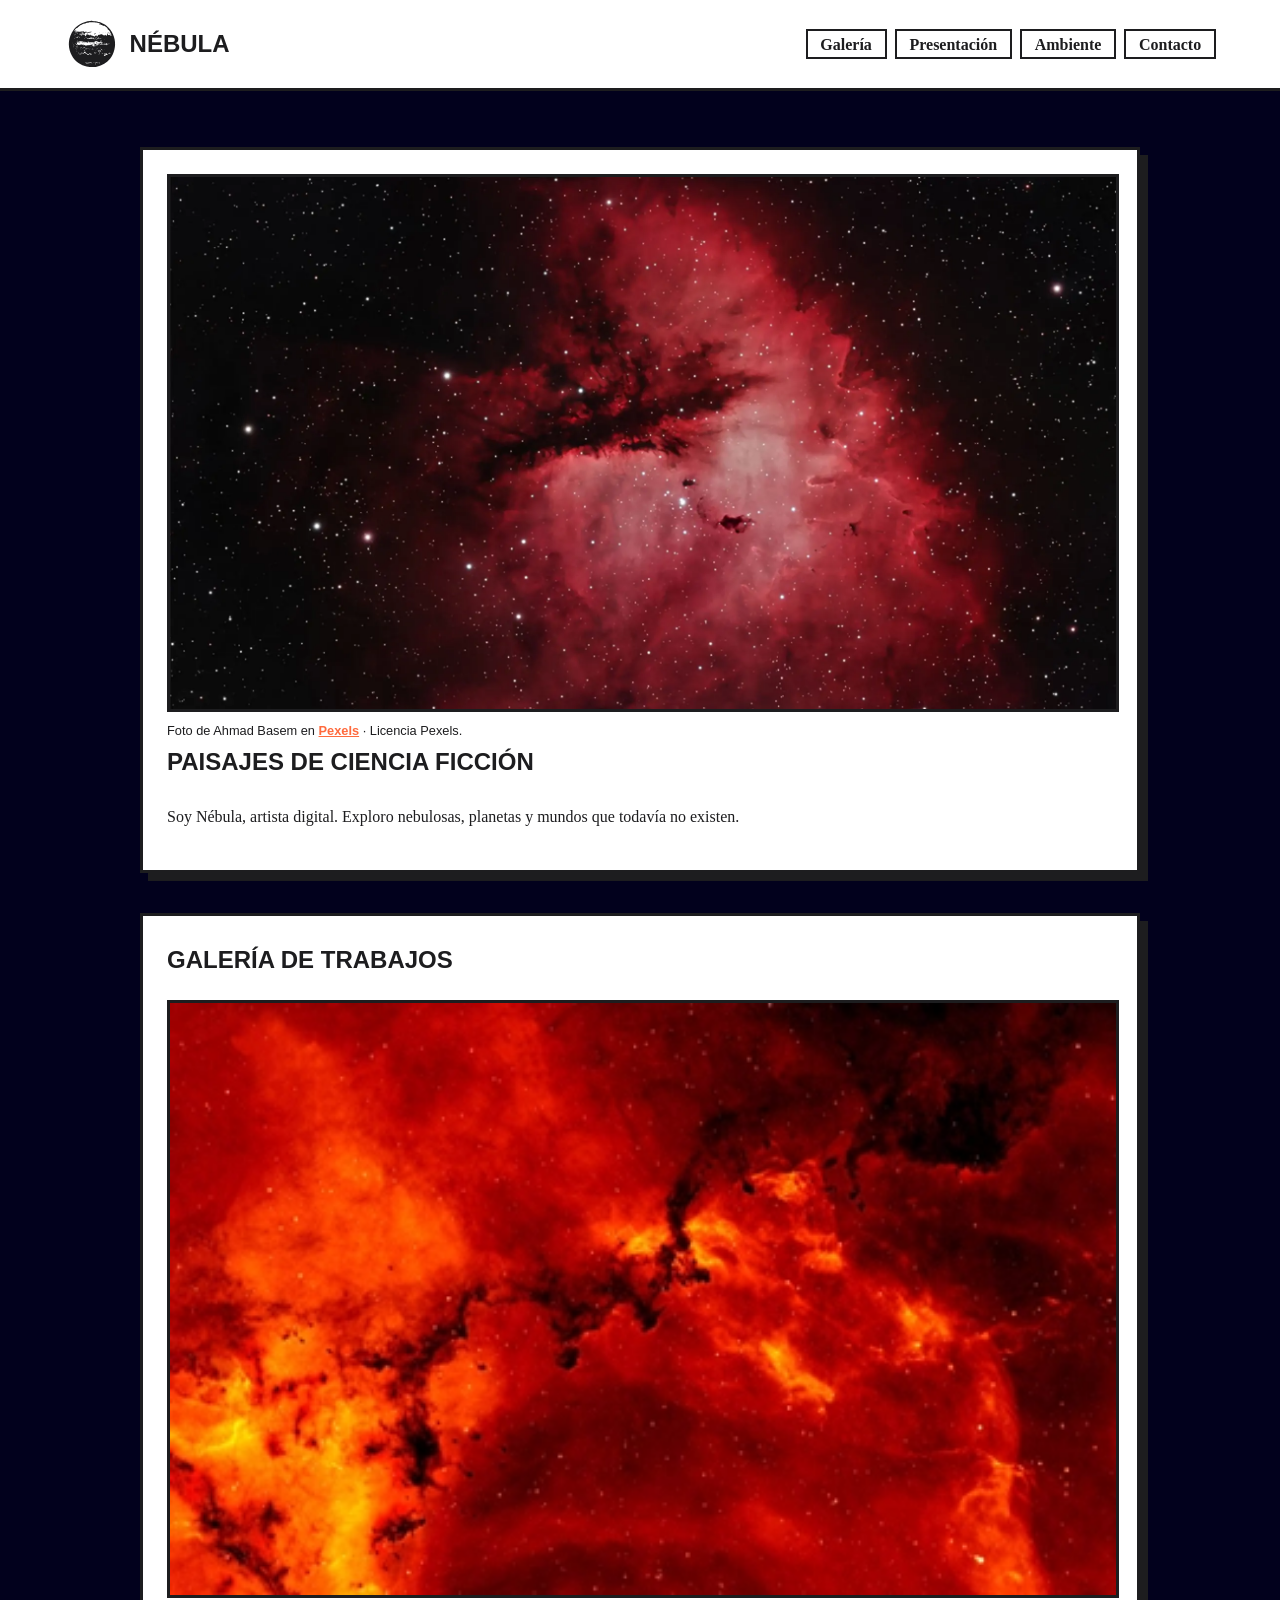
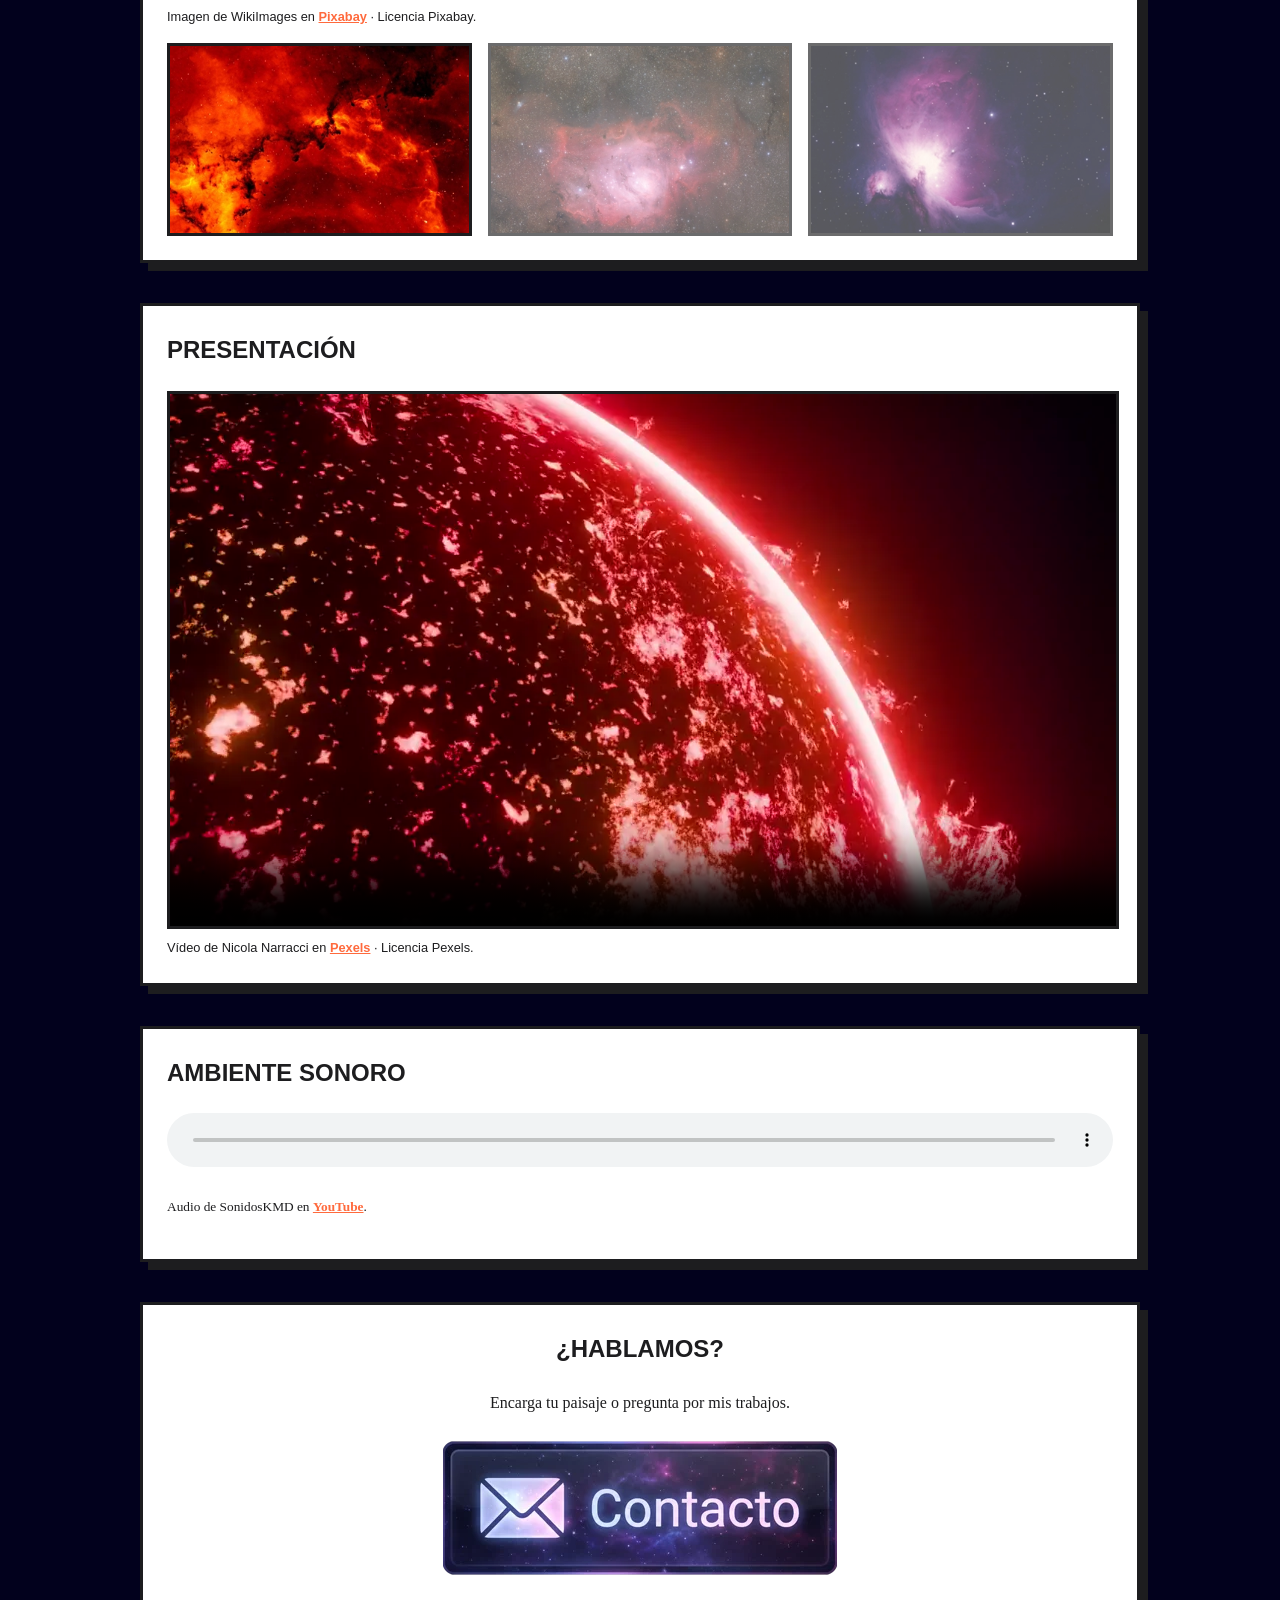
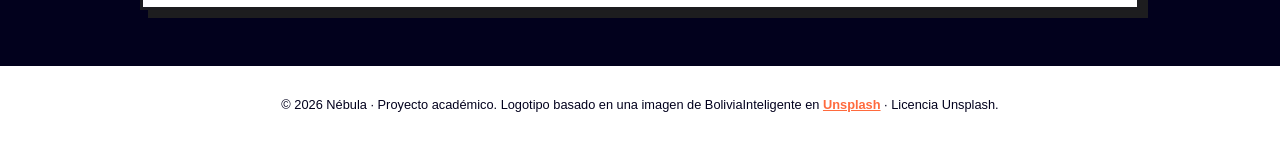
==== commit 221f309e: "Fase 2: galería dinámica con Vanilla JS y delegación de eventos" ====
--- a/index.html
+++ b/index.html
@@ -9,15 +9,27 @@
     />
     <title>Nébula | Artista digital</title>
     <link rel="stylesheet" href="style.css" />
+    <script src="script.js" defer></script>
   </head>
   <body>
     <header>
-        <h1 class="marca">
-          <a href="#" class="marca-enlace">
-            <svg class="logo" xmlns="http://www.w3.org/2000/svg" viewBox="0 0 512 512" width="56" height="56" aria-hidden="true" focusable="false" >
-              <g transform="translate(0.000000,512.000000) scale(0.100000,-0.100000)" class="logo-trazo">
-                <path
-                  d="M2400 4664 c-352 -34 -582 -100 -858 -245 -282 -147 -495 -327 -674
+      <h1 class="marca">
+        <a href="#" class="marca-enlace">
+          <svg
+            class="logo"
+            xmlns="http://www.w3.org/2000/svg"
+            viewBox="0 0 512 512"
+            width="56"
+            height="56"
+            aria-hidden="true"
+            focusable="false"
+          >
+            <g
+              transform="translate(0.000000,512.000000) scale(0.100000,-0.100000)"
+              class="logo-trazo"
+            >
+              <path
+                d="M2400 4664 c-352 -34 -582 -100 -858 -245 -282 -147 -495 -327 -674
       -569 -238 -323 -377 -687 -417 -1094 -33 -335 21 -701 152 -1021 238 -585 701
       -1006 1312 -1193 246 -76 399 -96 694 -89 214 4 249 8 381 36 502 106 937 367
       1222 732 387 497 541 1145 417 1759 -67 336 -205 641 -407 904 -140 182 -369
@@ -362,180 +374,179 @@
       -8 l-20 -8 20 16 c22 18 45 22 45 9z m-513 -28 c-3 -3 -12 -4 -19 -1 -8 3 -5
       6 6 6 11 1 17 -2 13 -5z m-109 -31 c-10 -2 -18 -9 -18 -14 0 -6 -5 -7 -11 -3
       -14 8 8 24 31 23 11 -1 10 -3 -2 -6z"
-                />
-                <path
-                  d="M2293 4523 c9 -2 23 -2 30 0 6 3 -1 5 -18 5 -16 0 -22 -2 -12 -5z"
-                />
-                <path
-                  d="M1110 3830 c-13 -8 -12 -10 2 -10 9 0 18 -5 20 -12 3 -8 6 -9 11 -1
+              />
+              <path
+                d="M2293 4523 c9 -2 23 -2 30 0 6 3 -1 5 -18 5 -16 0 -22 -2 -12 -5z"
+              />
+              <path
+                d="M1110 3830 c-13 -8 -12 -10 2 -10 9 0 18 -5 20 -12 3 -8 6 -9 11 -1
       10 16 -16 34 -33 23z"
-                />
-                <path
-                  d="M1858 3763 c7 -3 16 -2 19 1 4 3 -2 6 -13 5 -11 0 -14 -3 -6 -6z"
-                />
-                <path
-                  d="M2355 3690 c-3 -5 1 -10 9 -10 9 0 16 5 16 10 0 6 -4 10 -9 10 -6 0
+              />
+              <path
+                d="M1858 3763 c7 -3 16 -2 19 1 4 3 -2 6 -13 5 -11 0 -14 -3 -6 -6z"
+              />
+              <path
+                d="M2355 3690 c-3 -5 1 -10 9 -10 9 0 16 5 16 10 0 6 -4 10 -9 10 -6 0
       -13 -4 -16 -10z"
-                />
-                <path
-                  d="M4024 3648 c-5 -8 -2 -9 10 -5 12 5 24 0 36 -15 10 -13 22 -20 26
+              />
+              <path
+                d="M4024 3648 c-5 -8 -2 -9 10 -5 12 5 24 0 36 -15 10 -13 22 -20 26
       -16 10 11 -26 48 -47 48 -10 0 -21 -5 -25 -12z"
-                />
-                <path
-                  d="M3250 3620 c-8 -5 -10 -10 -5 -10 6 0 17 5 25 10 8 5 11 10 5 10 -5
+              />
+              <path
+                d="M3250 3620 c-8 -5 -10 -10 -5 -10 6 0 17 5 25 10 8 5 11 10 5 10 -5
       0 -17 -5 -25 -10z"
-                />
-                <path
-                  d="M3566 3582 l-19 -27 24 22 c12 12 21 24 18 27 -2 2 -13 -8 -23 -22z"
-                />
-                <path
-                  d="M1978 3583 c-10 -2 -18 -9 -18 -14 0 -12 3 -12 36 6 28 14 19 18 -18
+              />
+              <path
+                d="M3566 3582 l-19 -27 24 22 c12 12 21 24 18 27 -2 2 -13 -8 -23 -22z"
+              />
+              <path
+                d="M1978 3583 c-10 -2 -18 -9 -18 -14 0 -12 3 -12 36 6 28 14 19 18 -18
       8z"
-                />
-                <path
-                  d="M2060 3567 c19 -13 50 -29 68 -37 18 -7 37 -21 42 -30 13 -25 -27
+              />
+              <path
+                d="M2060 3567 c19 -13 50 -29 68 -37 18 -7 37 -21 42 -30 13 -25 -27
       -50 -81 -50 -23 0 -39 -3 -35 -7 11 -11 88 -3 118 13 47 24 30 56 -42 84 -19
       8 -46 22 -59 32 -13 10 -29 18 -35 18 -6 0 5 -10 24 -23z"
-                />
-                <path
-                  d="M3205 3580 c3 -5 11 -10 16 -10 6 0 7 5 4 10 -3 6 -11 10 -16 10 -6
+              />
+              <path
+                d="M3205 3580 c3 -5 11 -10 16 -10 6 0 7 5 4 10 -3 6 -11 10 -16 10 -6
       0 -7 -4 -4 -10z"
-                />
-                <path
-                  d="M3261 3581 c-7 -5 -11 -15 -9 -22 3 -10 8 -7 17 9 13 24 12 26 -8 13z"
-                />
-                <path
-                  d="M3733 3583 c9 -2 25 -2 35 0 9 3 1 5 -18 5 -19 0 -27 -2 -17 -5z"
-                />
-                <path
-                  d="M3798 3573 c7 -3 16 -2 19 1 4 3 -2 6 -13 5 -11 0 -14 -3 -6 -6z"
-                />
-                <path
-                  d="M3510 3560 c8 -5 20 -10 25 -10 6 0 3 5 -5 10 -8 5 -19 10 -25 10 -5
+              />
+              <path
+                d="M3261 3581 c-7 -5 -11 -15 -9 -22 3 -10 8 -7 17 9 13 24 12 26 -8 13z"
+              />
+              <path
+                d="M3733 3583 c9 -2 25 -2 35 0 9 3 1 5 -18 5 -19 0 -27 -2 -17 -5z"
+              />
+              <path
+                d="M3798 3573 c7 -3 16 -2 19 1 4 3 -2 6 -13 5 -11 0 -14 -3 -6 -6z"
+              />
+              <path
+                d="M3510 3560 c8 -5 20 -10 25 -10 6 0 3 5 -5 10 -8 5 -19 10 -25 10 -5
       0 -3 -5 5 -10z"
-                />
-                <path
-                  d="M1700 3520 c0 -5 5 -10 11 -10 5 0 7 5 4 10 -3 6 -8 10 -11 10 -2 0
+              />
+              <path
+                d="M1700 3520 c0 -5 5 -10 11 -10 5 0 7 5 4 10 -3 6 -8 10 -11 10 -2 0
       -4 -4 -4 -10z"
-                />
-                <path
-                  d="M2793 3512 c25 -28 21 -34 -18 -26 -24 4 -35 2 -35 -5 0 -7 5 -9 10
+              />
+              <path
+                d="M2793 3512 c25 -28 21 -34 -18 -26 -24 4 -35 2 -35 -5 0 -7 5 -9 10
       -6 13 8 13 -11 -1 -37 -10 -19 -9 -19 19 2 19 14 39 21 51 17 11 -3 25 1 32 9
       6 8 19 14 29 14 9 0 24 8 33 18 19 21 23 42 5 24 -15 -15 -77 -16 -114 -1 -27
       10 -27 9 -11 -9z"
-                />
-                <path
-                  d="M2340 3489 c0 -5 5 -7 10 -4 6 3 10 8 10 11 0 2 -4 4 -10 4 -5 0 -10
+              />
+              <path
+                d="M2340 3489 c0 -5 5 -7 10 -4 6 3 10 8 10 11 0 2 -4 4 -10 4 -5 0 -10
       -5 -10 -11z"
-                />
-                <path
-                  d="M2032 3482 c-51 -4 -46 -22 6 -22 41 0 74 14 50 21 -7 2 -32 3 -56 1z"
-                />
-                <path
-                  d="M2485 3125 c-5 -2 -36 -11 -69 -20 -32 -9 -56 -18 -54 -20 2 -2 30 3
+              />
+              <path
+                d="M2032 3482 c-51 -4 -46 -22 6 -22 41 0 74 14 50 21 -7 2 -32 3 -56 1z"
+              />
+              <path
+                d="M2485 3125 c-5 -2 -36 -11 -69 -20 -32 -9 -56 -18 -54 -20 2 -2 30 3
       62 11 32 8 65 13 74 11 19 -4 17 -5 -58 -28 -28 -9 -38 -15 -26 -17 29 -6 106
       19 106 34 0 8 8 14 18 14 14 0 15 2 2 10 -15 10 -36 12 -55 5z"
-                />
-                <path
-                  d="M2568 3103 c7 -3 16 -2 19 1 4 3 -2 6 -13 5 -11 0 -14 -3 -6 -6z"
-                />
-                <path
-                  d="M3371 2830 c-12 -36 -9 -38 13 -6 9 14 12 27 7 30 -5 3 -14 -8 -20
+              />
+              <path
+                d="M2568 3103 c7 -3 16 -2 19 1 4 3 -2 6 -13 5 -11 0 -14 -3 -6 -6z"
+              />
+              <path
+                d="M3371 2830 c-12 -36 -9 -38 13 -6 9 14 12 27 7 30 -5 3 -14 -8 -20
       -24z"
-                />
-                <path
-                  d="M1417 2752 c-18 -20 -22 -32 -9 -32 10 1 45 50 34 50 -5 0 -16 -8
+              />
+              <path
+                d="M1417 2752 c-18 -20 -22 -32 -9 -32 10 1 45 50 34 50 -5 0 -16 -8
       -25 -18z"
-                />
-                <path
-                  d="M3094 2724 c28 -13 64 -23 80 -23 21 1 24 3 11 6 -11 2 -44 13 -73
+              />
+              <path
+                d="M3094 2724 c28 -13 64 -23 80 -23 21 1 24 3 11 6 -11 2 -44 13 -73
       24 -71 26 -78 23 -18 -7z"
-                />
-                <path
-                  d="M1623 2715 c15 -13 44 -27 65 -31 20 -3 49 -18 65 -32 34 -32 36 -15
+              />
+              <path
+                d="M1623 2715 c15 -13 44 -27 65 -31 20 -3 49 -18 65 -32 34 -32 36 -15
       2 22 -13 14 -35 26 -47 26 -13 0 -41 9 -63 20 -51 26 -56 25 -22 -5z"
-                />
-                <path
-                  d="M2050 2710 c-8 -5 -10 -10 -4 -10 6 0 24 -13 40 -30 16 -16 35 -30
+              />
+              <path
+                d="M2050 2710 c-8 -5 -10 -10 -4 -10 6 0 24 -13 40 -30 16 -16 35 -30
       42 -30 8 0 -4 15 -27 34 -22 18 -37 36 -34 40 9 9 0 7 -17 -4z"
-                />
-                <path
-                  d="M2957 2713 c-10 -10 -8 -61 2 -68 5 -3 11 2 13 12 3 15 4 15 21 -2
+              />
+              <path
+                d="M2957 2713 c-10 -10 -8 -61 2 -68 5 -3 11 2 13 12 3 15 4 15 21 -2
       14 -13 15 -20 6 -25 -16 -10 -1 -33 17 -26 15 6 18 -3 8 -29 -6 -14 -11 -12
       -35 11 -45 43 -43 24 2 -24 22 -23 42 -42 43 -42 11 0 3 118 -9 137 -23 34
       -18 39 11 12 17 -16 23 -18 19 -7 -4 10 -22 26 -41 38 -38 22 -47 24 -57 13z
       m33 -23 c0 -5 -2 -10 -4 -10 -3 0 -8 5 -11 10 -3 6 -1 10 4 10 6 0 11 -4 11
       -10z"
-                />
-                <path
-                  d="M1290 2686 c0 -2 8 -10 18 -17 15 -13 16 -12 3 4 -13 16 -21 21 -21
+              />
+              <path
+                d="M1290 2686 c0 -2 8 -10 18 -17 15 -13 16 -12 3 4 -13 16 -21 21 -21
       13z"
-                />
-                <path
-                  d="M1890 2669 c0 -5 5 -7 10 -4 6 3 10 8 10 11 0 2 -4 4 -10 4 -5 0 -10
+              />
+              <path
+                d="M1890 2669 c0 -5 5 -7 10 -4 6 3 10 8 10 11 0 2 -4 4 -10 4 -5 0 -10
       -5 -10 -11z"
-                />
-                <path
-                  d="M2620 2660 c-21 -6 -22 -8 -8 -14 22 -10 50 -4 56 12 4 13 -10 14
+              />
+              <path
+                d="M2620 2660 c-21 -6 -22 -8 -8 -14 22 -10 50 -4 56 12 4 13 -10 14
       -48 2z"
-                />
-                <path
-                  d="M1248 2653 c6 -2 18 -2 25 0 6 3 1 5 -13 5 -14 0 -19 -2 -12 -5z"
-                />
-                <path
-                  d="M3260 2650 c0 -5 5 -10 10 -10 6 0 10 5 10 10 0 6 -4 10 -10 10 -5 0
+              />
+              <path
+                d="M1248 2653 c6 -2 18 -2 25 0 6 3 1 5 -13 5 -14 0 -19 -2 -12 -5z"
+              />
+              <path
+                d="M3260 2650 c0 -5 5 -10 10 -10 6 0 10 5 10 10 0 6 -4 10 -10 10 -5 0
       -10 -4 -10 -10z"
-                />
-                <path
-                  d="M1647 2623 c-4 -3 -7 -11 -7 -17 0 -6 5 -5 12 2 6 6 9 14 7 17 -3 3
+              />
+              <path
+                d="M1647 2623 c-4 -3 -7 -11 -7 -17 0 -6 5 -5 12 2 6 6 9 14 7 17 -3 3
       -9 2 -12 -2z"
-                />
-                <path
-                  d="M3076 2606 c3 -9 11 -16 16 -16 13 0 5 23 -10 28 -7 2 -10 -2 -6 -12z"
-                />
-                <path
-                  d="M1866 2592 c-3 -6 -1 -14 5 -17 15 -10 25 3 12 16 -7 7 -13 7 -17 1z"
-                />
-                <path
-                  d="M3475 2590 c3 -5 8 -10 11 -10 2 0 4 5 4 10 0 6 -5 10 -11 10 -5 0
+              />
+              <path
+                d="M3076 2606 c3 -9 11 -16 16 -16 13 0 5 23 -10 28 -7 2 -10 -2 -6 -12z"
+              />
+              <path
+                d="M1866 2592 c-3 -6 -1 -14 5 -17 15 -10 25 3 12 16 -7 7 -13 7 -17 1z"
+              />
+              <path
+                d="M3475 2590 c3 -5 8 -10 11 -10 2 0 4 5 4 10 0 6 -5 10 -11 10 -5 0
       -7 -4 -4 -10z"
-                />
-                <path
-                  d="M2603 2573 c-7 -19 29 -53 58 -53 30 0 22 17 -12 24 -37 7 -34 30 4
+              />
+              <path
+                d="M2603 2573 c-7 -19 29 -53 58 -53 30 0 22 17 -12 24 -37 7 -34 30 4
       34 35 4 70 -31 62 -61 -5 -17 -4 -19 4 -7 15 22 14 34 -9 58 -26 28 -97 31
       -107 5z"
-                />
-                <path
-                  d="M3450 2571 c0 -5 -8 -12 -17 -14 -11 -3 -7 -5 10 -6 27 -1 36 12 17
+              />
+              <path
+                d="M3450 2571 c0 -5 -8 -12 -17 -14 -11 -3 -7 -5 10 -6 27 -1 36 12 17
       24 -5 3 -10 2 -10 -4z"
-                />
-                <path
-                  d="M2499 2546 c38 -40 111 -84 155 -92 55 -10 39 10 -32 42 -31 14 -63
+              />
+              <path
+                d="M2499 2546 c38 -40 111 -84 155 -92 55 -10 39 10 -32 42 -31 14 -63
       31 -72 37 -8 7 -28 19 -45 26 l-30 13 24 -26z"
-                />
-                <path
-                  d="M1735 2515 c-29 -13 -29 -14 -7 -20 12 -4 22 -14 22 -21 0 -8 5 -14
+              />
+              <path
+                d="M1735 2515 c-29 -13 -29 -14 -7 -20 12 -4 22 -14 22 -21 0 -8 5 -14
       10 -14 6 0 10 6 10 13 0 6 3 22 6 35 7 25 1 27 -41 7z"
-                />
-                <path
-                  d="M3280 1966 c0 -2 7 -7 16 -10 8 -3 12 -2 9 4 -6 10 -25 14 -25 6z"
-                />
-                <path
-                  d="M1890 1786 c0 -2 9 -6 20 -9 11 -3 18 -1 14 4 -5 9 -34 13 -34 5z"
-                />
-                <path
-                  d="M2254 1625 c-37 -16 -64 -45 -43 -45 32 0 59 14 74 36 17 27 13 28
+              />
+              <path
+                d="M3280 1966 c0 -2 7 -7 16 -10 8 -3 12 -2 9 4 -6 10 -25 14 -25 6z"
+              />
+              <path
+                d="M1890 1786 c0 -2 9 -6 20 -9 11 -3 18 -1 14 4 -5 9 -34 13 -34 5z"
+              />
+              <path
+                d="M2254 1625 c-37 -16 -64 -45 -43 -45 32 0 59 14 74 36 17 27 13 28
       -31 9z"
-                />
-                <path
-                  d="M2928 853 c7 -3 16 -2 19 1 4 3 -2 6 -13 5 -11 0 -14 -3 -6 -6z"
-                />
-              </g>
-            </svg>
-            <span>Nébula</span>
-          </a>
-        </h1>
-      </div>
+              />
+              <path
+                d="M2928 853 c7 -3 16 -2 19 1 4 3 -2 6 -13 5 -11 0 -14 -3 -6 -6z"
+              />
+            </g>
+          </svg>
+          <span>Nébula</span>
+        </a>
+      </h1>
       <nav aria-label="Navegación principal">
         <ul>
           <li><a href="#galeria">Galería</a></li>
@@ -574,59 +585,77 @@
 
       <section id="galeria" aria-labelledby="titulo-galeria">
         <h2 id="titulo-galeria">Galería de trabajos</h2>
-        <div class="galeria">
-          <figure>
-            <img
-              src="asset/img/iamgen1.webp"
-              alt="Nube de gas incandescente en tonos rojos, naranjas y amarillos"
-              width="400"
-              height="250"
-              loading="lazy"
-            />
-            <figcaption>
-              Imagen de WikiImages en
-              <a
-                href="https://pixabay.com/es/photos/fondo-de-navidad-nebula-de-ori%C3%B3n-11107/"
-                >Pixabay</a
-              >
-              · Licencia Pixabay.
-            </figcaption>
-          </figure>
-          <figure>
-            <img
-              src="asset/img/imagen2.webp"
-              alt="Nebulosa de la Laguna, Messier 8, con nubes de gas y estrellas jóvenes"
-              width="400"
-              height="250"
-              loading="lazy"
-            />
-            <figcaption>
-              Imagen de WikiImages en
-              <a
-                href="https://pixabay.com/es/photos/nebulosa-laguna-messier-8-ngc-6523-11143/"
-                >Pixabay</a
-              >
-              · Licencia Pixabay.
-            </figcaption>
-          </figure>
-          <figure>
-            <img
-              src="asset/img/imagen3.webp"
-              alt="Nebulosa luminosa en tonos violetas y rosas sobre un fondo espacial oscuro con estrellas"
-              width="400"
-              height="250"
-              loading="lazy"
-            />
-            <figcaption>
-              Imagen de WikiImages en
-              <a
-                href="https://pixabay.com/es/photos/estrellas-galaxia-espacio-67616/"
-                >Pixabay</a
-              >
-              · Licencia Pixabay.
-            </figcaption>
-          </figure>
-        </div>
+
+        <figure class="visor">
+          <img
+            id="visor-imagen"
+            class="visor-imagen"
+            src="asset/img/imagen1.webp"
+            alt="Nube de gas incandescente en tonos rojos, naranjas y amarillos"
+            width="1280"
+            height="800"
+          />
+          <figcaption>
+            Imagen de WikiImages en
+            <a
+              id="visor-enlace"
+              href="https://pixabay.com/es/photos/fondo-de-navidad-nebula-de-ori%C3%B3n-11107/"
+              >Pixabay</a
+            >
+            · Licencia Pixabay.
+          </figcaption>
+        </figure>
+
+        <ul class="miniaturas">
+          <li>
+            <button
+              id="mini1"
+              class="miniatura activa"
+              type="button"
+              aria-label="Ver imagen 1"
+            >
+              <img
+                src="asset/img/imagen1.webp"
+                alt=""
+                width="400"
+                height="250"
+                loading="lazy"
+              />
+            </button>
+          </li>
+          <li>
+            <button
+              id="mini2"
+              class="miniatura"
+              type="button"
+              aria-label="Ver imagen 2"
+            >
+              <img
+                src="asset/img/imagen2.webp"
+                alt=""
+                width="400"
+                height="250"
+                loading="lazy"
+              />
+            </button>
+          </li>
+          <li>
+            <button
+              id="mini3"
+              class="miniatura"
+              type="button"
+              aria-label="Ver imagen 3"
+            >
+              <img
+                src="asset/img/imagen3.webp"
+                alt=""
+                width="400"
+                height="250"
+                loading="lazy"
+              />
+            </button>
+          </li>
+        </ul>
       </section>
 
       <section id="presentacion" aria-labelledby="titulo-video">
@@ -688,7 +717,8 @@
         BoliviaInteligente en
         <a
           href="https://unsplash.com/es/fotos/un-objeto-purpura-y-rosa-flotando-en-el-aire-Ep6f8t9fYA8"
-          >Unsplash</a>
+          >Unsplash</a
+        >
         · Licencia Unsplash.
       </p>
     </footer>
--- a/style.css
+++ b/style.css
@@ -72,7 +72,6 @@
 .titulo-seccion h2 { margin: 0 0 1rem; }
 
 .hero img, .galeria img, video { border: 3px solid var(--tinta); }
-.galeria { display: grid; grid-template-columns: repeat(auto-fit, minmax(240px, 1fr)); gap: 1.5rem; }
 
 .escenario { display: grid; grid-template-columns: 2fr 1fr; gap: 1.5rem; }
 audio { width: 100%; }
@@ -85,4 +84,53 @@
 
 @media (max-width: 700px) {
   .escenario { grid-template-columns: 1fr; }
+}
+
+/* ===== Galería dinámica ===== */
+.visor-imagen {
+  width: 100%;
+  aspect-ratio: 16 / 10;
+  object-fit: cover;
+  border: 3px solid var(--tinta);
+  transition: opacity 0.3s ease;
+}
+.visor-imagen.oculta { opacity: 0; }
+
+.miniaturas {
+  list-style: none;
+  margin: 1rem 0 0;
+  padding: 0;
+  display: grid;
+  grid-template-columns: repeat(3, 1fr);
+  gap: 1rem;
+}
+.miniatura {
+  display: block;
+  width: 100%;
+  min-height: 44px;
+  padding: 0;
+  background: none;
+  border: 3px solid var(--tinta);
+  cursor: pointer;
+  overflow: hidden;
+  opacity: 0.65;
+  transition: transform 0.25s ease, opacity 0.25s ease, box-shadow 0.25s ease;
+}
+.miniatura img {
+  width: 100%;
+  aspect-ratio: 16 / 10;
+  object-fit: cover;
+}
+.miniatura:hover,
+.miniatura:focus-visible {
+  transform: scale(1.05);
+  opacity: 1;
+}
+.miniatura:focus-visible {
+  outline: 3px solid var(--verde);
+  outline-offset: 3px;
+}
+.miniatura:active { transform: scale(0.97); }
+.miniatura.activa {
+  opacity: 1;
 }
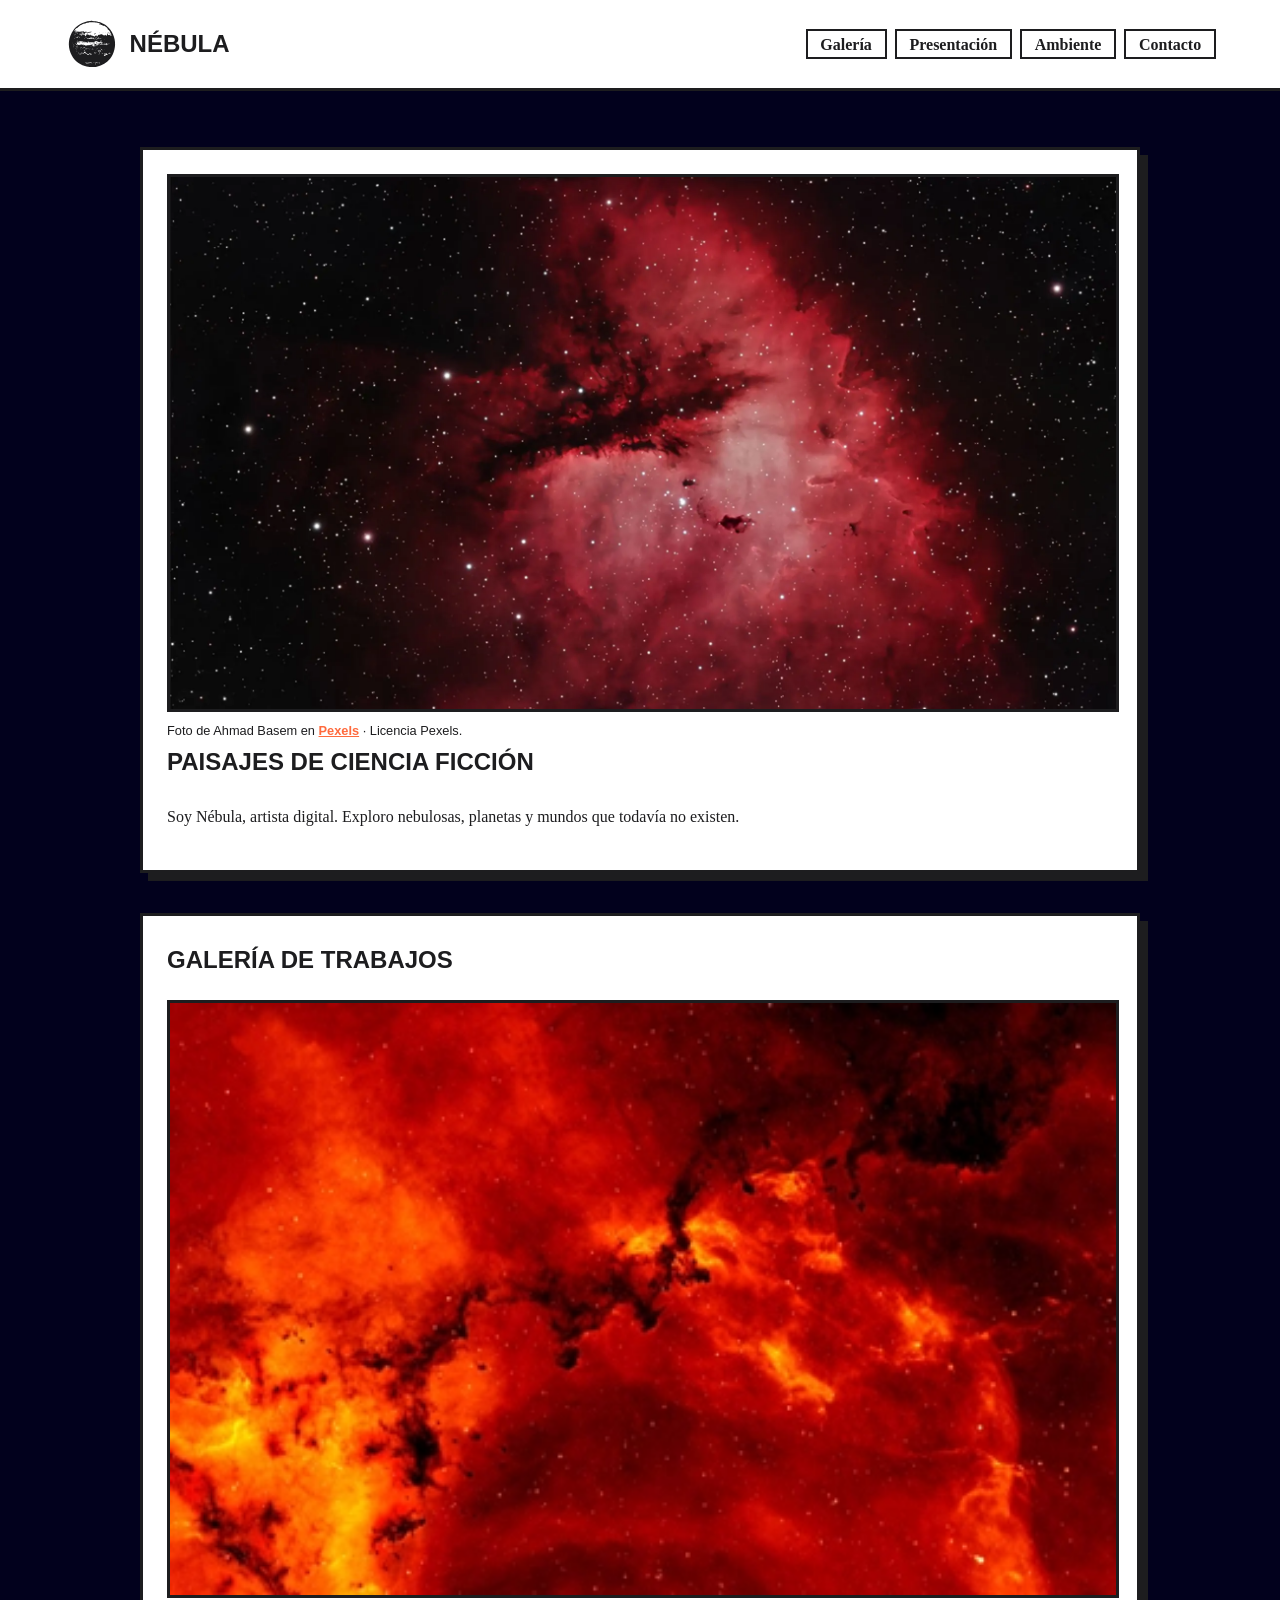
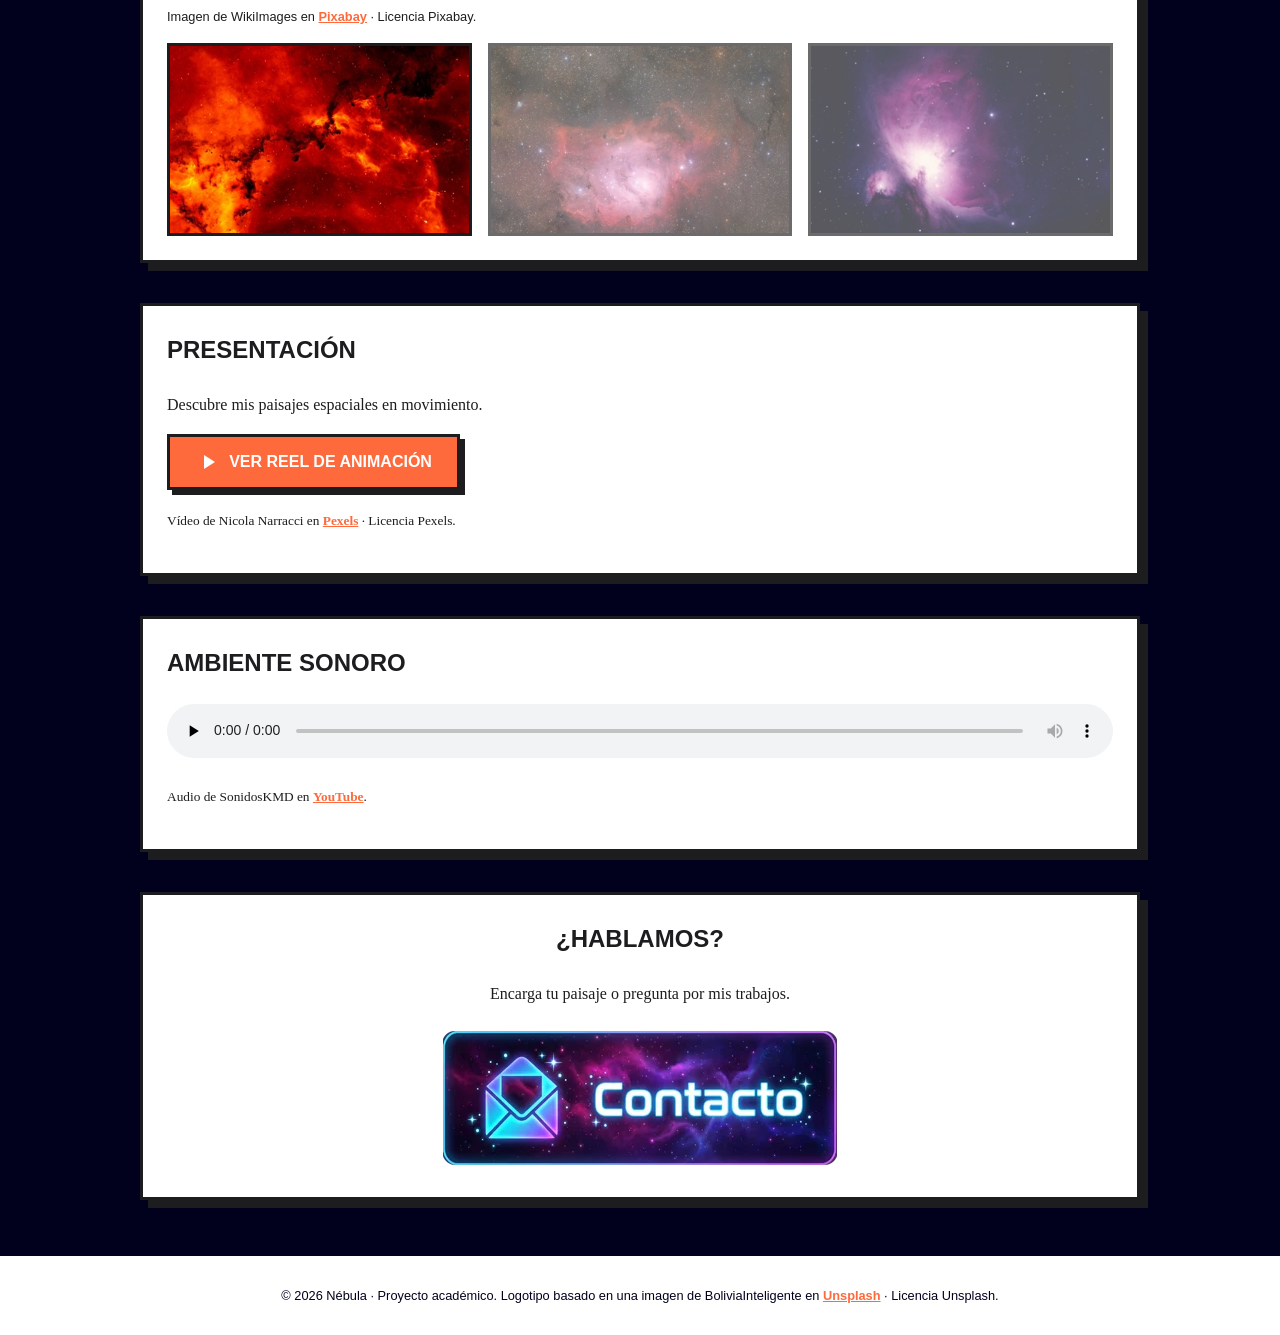
==== commit f3edff57: "Fase 3: modal de vídeo con dialog y control play/pause" ====
--- a/index.html
+++ b/index.html
@@ -660,8 +660,50 @@
 
       <section id="presentacion" aria-labelledby="titulo-video">
         <h2 id="titulo-video">Presentación</h2>
-        <figure>
+        <p>Descubre mis paisajes espaciales en movimiento.</p>
+
+        <button id="boton-reel" class="boton-reel" type="button">
+          <svg
+            class="icono-play"
+            viewBox="0 0 24 24"
+            width="24"
+            height="24"
+            aria-hidden="true"
+            focusable="false"
+          >
+            <path d="M8 5v14l11-7z" />
+          </svg>
+          Ver Reel de Animación
+        </button>
+
+        <p>
+          <small>
+            Vídeo de Nicola Narracci en
+            <a
+              href="https://www.pexels.com/es-es/video/impresionante-primer-plano-de-la-superficie-solar-llameante-32682534/"
+              >Pexels</a
+            >
+            · Licencia Pexels.
+          </small>
+        </p>
+      </section>
+
+      <!-- Ventana modal del vídeo -->
+      <dialog id="modal-video" class="modal" aria-labelledby="titulo-modal">
+        <div class="modal-contenido">
+          <div class="modal-cabecera">
+            <h2 id="titulo-modal">Reel de animación</h2>
+            <button
+              id="cerrar-modal"
+              class="cerrar-modal"
+              type="button"
+              aria-label="Cerrar vídeo"
+            >
+              ✕
+            </button>
+          </div>
           <video
+            id="video-reel"
             controls
             preload="none"
             poster="asset/img/poster.webp"
@@ -671,16 +713,8 @@
             <source src="asset/video/video%20(1).mp4" type="video/mp4" />
             Tu navegador no admite la reproducción de vídeo.
           </video>
-          <figcaption>
-            Vídeo de Nicola Narracci en
-            <a
-              href="https://www.pexels.com/es-es/video/impresionante-primer-plano-de-la-superficie-solar-llameante-32682534/"
-              >Pexels</a
-            >
-            · Licencia Pexels.
-          </figcaption>
-        </figure>
-      </section>
+        </div>
+      </dialog>
 
       <section id="ambiente" aria-labelledby="titulo-audio">
         <h2 id="titulo-audio">Ambiente sonoro</h2>
--- a/style.css
+++ b/style.css
@@ -45,8 +45,8 @@
 }
 .logo-trazo path { vector-effect: non-scaling-stroke; }
 
-.marca-enlace:hover .logo-trazo,
-.marca-enlace:focus-visible .logo-trazo {
+.marca-enlace:hover,
+.marca-enlace:focus-visible  {
   fill: var(--logo-hover);
   stroke: var(--logo-borde);
 }
@@ -133,4 +133,105 @@
 .miniatura:active { transform: scale(0.97); }
 .miniatura.activa {
   opacity: 1;
+}
+/* ===== Modal de vídeo ===== */
+.boton-reel {
+  display: inline-flex;
+  align-items: center;
+  gap: 0.6rem;
+  min-height: 44px;
+  padding: 0.8rem 1.6rem;
+  font-family: Arial, sans-serif;
+  font-size: 1rem;
+  font-weight: bold;
+  text-transform: uppercase;
+  color: #fff;
+  background: var(--naranja);
+  border: 3px solid var(--tinta);
+  box-shadow: 5px 5px 0 var(--tinta);
+  cursor: pointer;
+  transition: transform 0.2s ease, box-shadow 0.2s ease;
+}
+.icono-play {
+  fill: currentColor;
+  transition: transform 0.2s ease;
+}
+.boton-reel:hover,
+.boton-reel:focus-visible {
+  transform: translate(-2px, -2px);
+  box-shadow: 7px 7px 0 var(--tinta);
+}
+.boton-reel:hover .icono-play,
+.boton-reel:focus-visible .icono-play {
+  transform: scale(1.2);
+}
+.boton-reel:focus-visible {
+  outline: 3px solid var(--verde);
+  outline-offset: 4px;
+}
+.boton-reel:active {
+  transform: translate(3px, 3px);
+  box-shadow: 2px 2px 0 var(--tinta);
+}
+
+.modal {
+  width: min(90vw, 900px);
+  padding: 0;
+  background: #fff;
+  border: 3px solid var(--tinta);
+  box-shadow: 8px 8px 0 var(--naranja);
+}
+.modal[open] {
+  animation: aparecer 0.3s ease;
+}
+.modal::backdrop {
+  background: rgba(2, 1, 29, 0.85);
+}
+.modal-contenido {
+  padding: 1rem;
+}
+.modal-cabecera {
+  display: flex;
+  justify-content: space-between;
+  align-items: center;
+  gap: 1rem;
+  margin-bottom: 0.8rem;
+}
+.modal-cabecera h2 {
+  margin: 0;
+  font-size: 1.2rem;
+}
+.cerrar-modal {
+  flex-shrink: 0;
+  width: 44px;
+  height: 44px;
+  font-size: 1.2rem;
+  color: var(--tinta);
+  background: #fff;
+  border: 3px solid var(--tinta);
+  cursor: pointer;
+  transition: transform 0.2s ease, background-color 0.2s ease, color 0.2s ease;
+}
+.cerrar-modal:hover,
+.cerrar-modal:focus-visible {
+  color: #fff;
+  background: var(--naranja);
+  transform: rotate(90deg);
+}
+.cerrar-modal:focus-visible {
+  outline: 3px solid var(--verde);
+  outline-offset: 3px;
+}
+.modal video {
+  width: 100%;
+}
+
+@keyframes aparecer {
+  from { opacity: 0; transform: scale(0.95); }
+  to   { opacity: 1; transform: scale(1); }
+}
+
+@media (prefers-reduced-motion: reduce) {
+  .boton-reel, .icono-play, .cerrar-modal { transition: none; }
+  .modal[open] { animation: none; }
 }
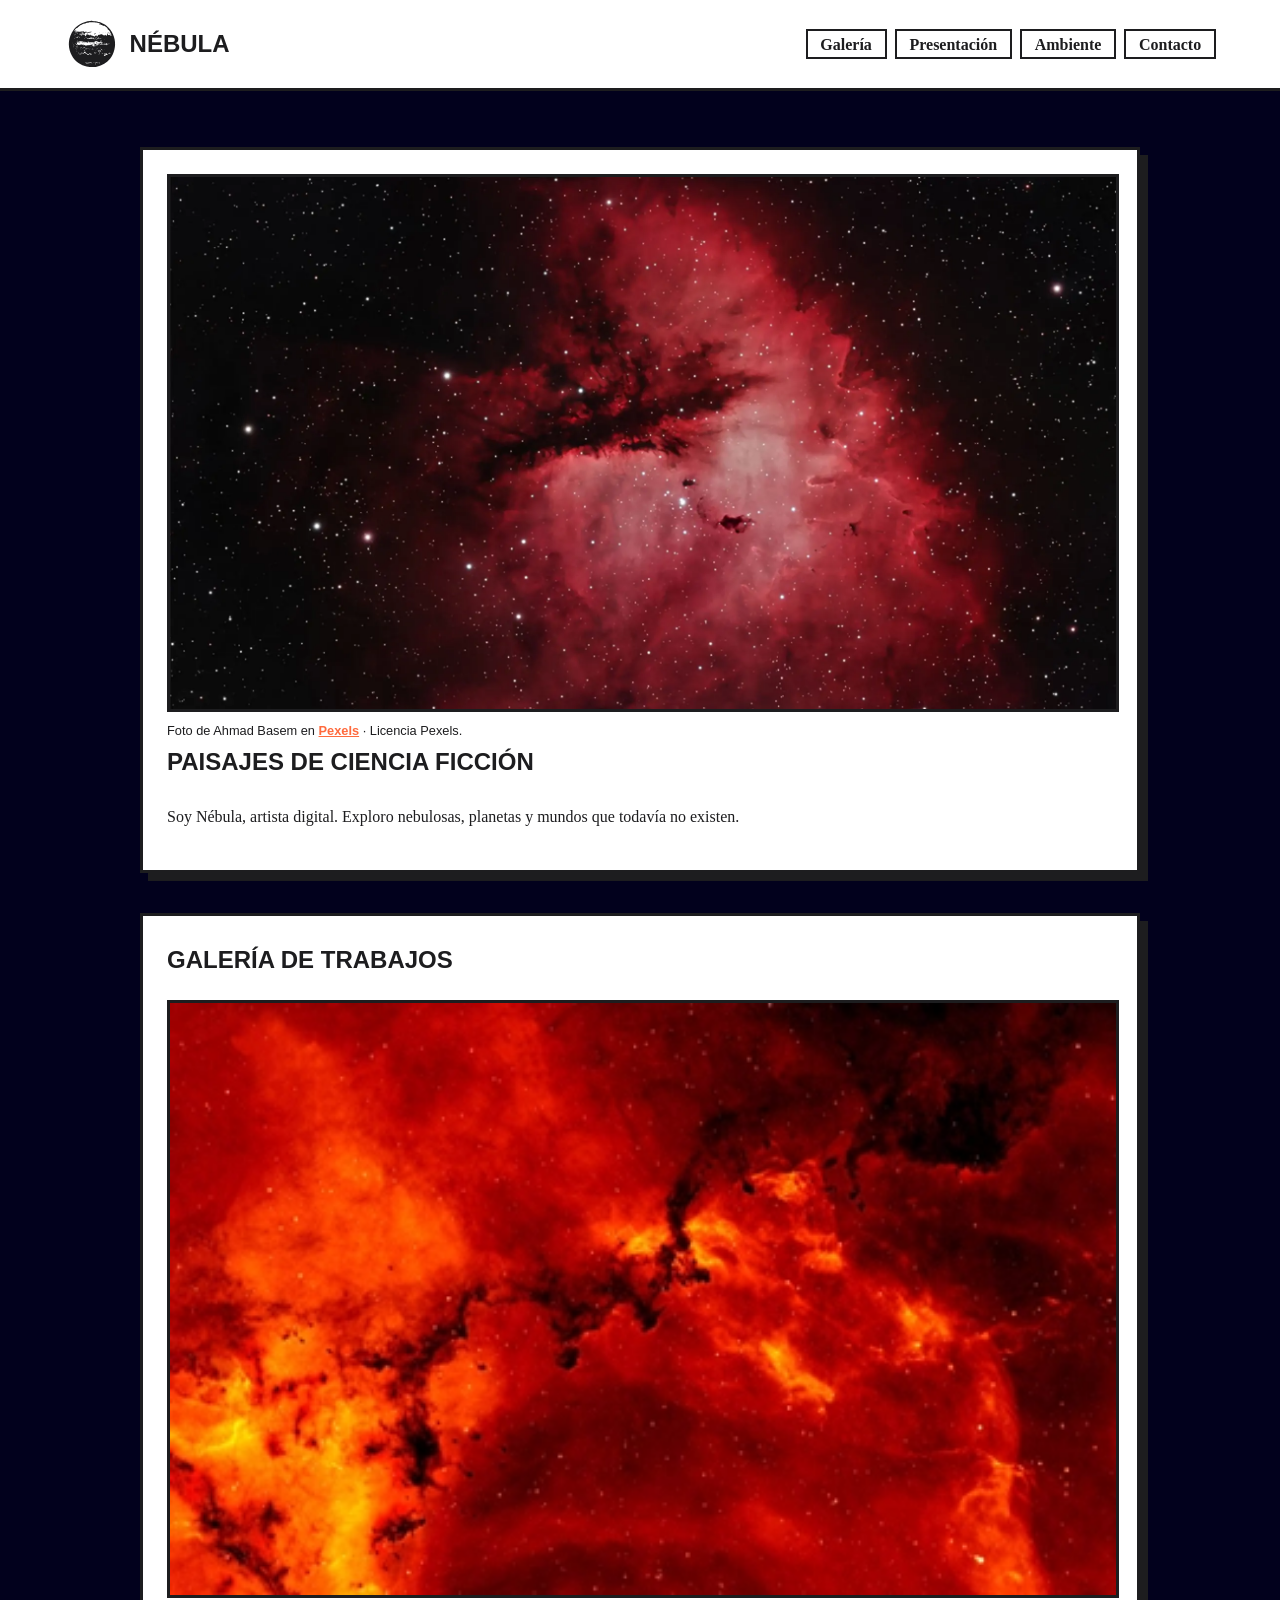
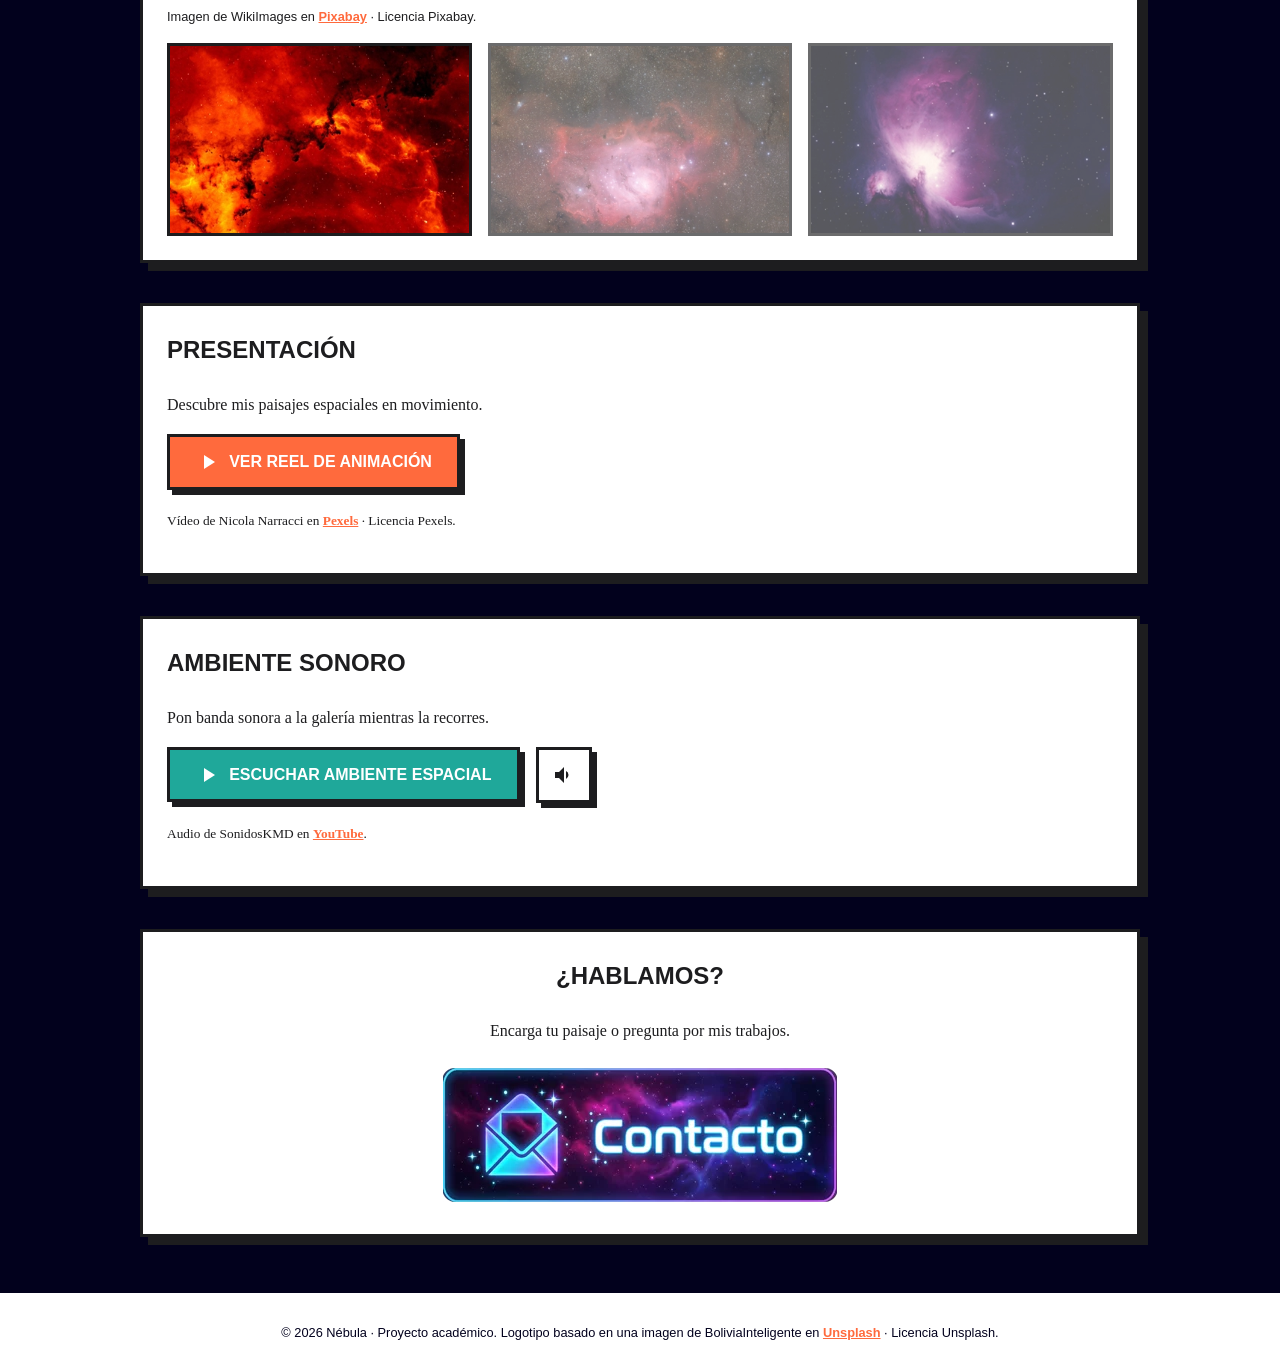
==== commit 21ae0f4a: "Fase 4: Sin terminar a falta de js, html y css terminados" ====
--- a/index.html
+++ b/index.html
@@ -718,9 +718,61 @@
 
       <section id="ambiente" aria-labelledby="titulo-audio">
         <h2 id="titulo-audio">Ambiente sonoro</h2>
-        <audio controls preload="none" src="asset/audio/untitled.mp3">
+        <p>Pon banda sonora a la galería mientras la recorres.</p>
+
+        <!-- Audio sin controles nativos: se maneja desde JavaScript -->
+        <audio
+          id="audio-ambiente"
+          preload="none"
+          loop
+          src="asset/audio/untitled.mp3"
+        >
           Tu navegador no admite la reproducción de audio.
         </audio>
+
+        <div class="reproductor">
+          <button
+            id="boton-audio"
+            class="boton-audio"
+            type="button"
+            aria-pressed="false"
+          >
+            <svg
+              class="icono-audio"
+              viewBox="0 0 24 24"
+              width="24"
+              height="24"
+              aria-hidden="true"
+              focusable="false"
+            >
+              <path id="icono-audio" d="M8 5v14l11-7z" />
+            </svg>
+            <span id="texto-audio">Escuchar ambiente espacial</span>
+          </button>
+
+          <button
+            id="boton-silencio"
+            class="boton-silencio"
+            type="button"
+            aria-pressed="false"
+            aria-label="Silenciar audio"
+          >
+            <svg
+              class="icono-audio"
+              viewBox="0 0 24 24"
+              width="24"
+              height="24"
+              aria-hidden="true"
+              focusable="false"
+            >
+              <path
+                id="icono-silencio"
+                d="M3 9v6h4l5 5V4L7 9H3zm13.5 3A4.5 4.5 0 0 0 14 8v8a4.5 4.5 0 0 0 2.5-4z"
+              />
+            </svg>
+          </button>
+        </div>
+
         <p>
           <small
             >Audio de SonidosKMD en
--- a/style.css
+++ b/style.css
@@ -234,4 +234,80 @@
 @media (prefers-reduced-motion: reduce) {
   .boton-reel, .icono-play, .cerrar-modal { transition: none; }
   .modal[open] { animation: none; }
+}
+
+.reproductor {
+  display: flex;
+  flex-wrap: wrap;
+  align-items: center;
+  gap: 1rem;
+  margin: 1rem 0;
+}
+.boton-audio,
+.boton-silencio {
+  display: inline-flex;
+  align-items: center;
+  justify-content: center;
+  gap: 0.6rem;
+  min-width: 44px;
+  min-height: 44px;
+  border: 3px solid var(--tinta);
+  box-shadow: 5px 5px 0 var(--tinta);
+  cursor: pointer;
+  transition: transform 0.2s ease, box-shadow 0.2s ease, background-color 0.2s ease;
+}
+.boton-audio {
+  padding: 0.8rem 1.6rem;
+  font-family: Arial, sans-serif;
+  font-size: 1rem;
+  font-weight: bold;
+  text-transform: uppercase;
+  color: #fff;
+  background: var(--verde);
+}
+.boton-silencio {
+  width: 56px;
+  height: 56px;
+  padding: 0;
+  color: var(--tinta);
+  background: #fff;
+}
+.icono-audio { fill: currentColor; }
+
+.boton-audio:hover,
+.boton-audio:focus-visible,
+.boton-silencio:hover,
+.boton-silencio:focus-visible {
+  transform: translate(-2px, -2px);
+  box-shadow: 7px 7px 0 var(--tinta);
+}
+.boton-audio:focus-visible,
+.boton-silencio:focus-visible {
+  outline: 3px solid var(--naranja);
+  outline-offset: 4px;
+}
+.boton-audio:active,
+.boton-silencio:active {
+  transform: translate(3px, 3px);
+  box-shadow: 2px 2px 0 var(--tinta);
+}
+
+/* Estado: sonando */
+.boton-audio.sonando { background: var(--naranja); }
+.boton-audio.sonando .icono-audio { animation: latido 1s ease-in-out infinite; }
+
+/* Estado: silenciado */
+.boton-silencio.silenciado {
+  color: #fff;
+  background: var(--tinta);
+}
+
+@keyframes latido {
+  0%, 100% { transform: scale(1); }
+  50%      { transform: scale(1.2); }
+}
+
+@media (prefers-reduced-motion: reduce) {
+  .boton-audio, .boton-silencio { transition: none; }
+  .boton-audio.sonando .icono-audio { animation: none; }
 }
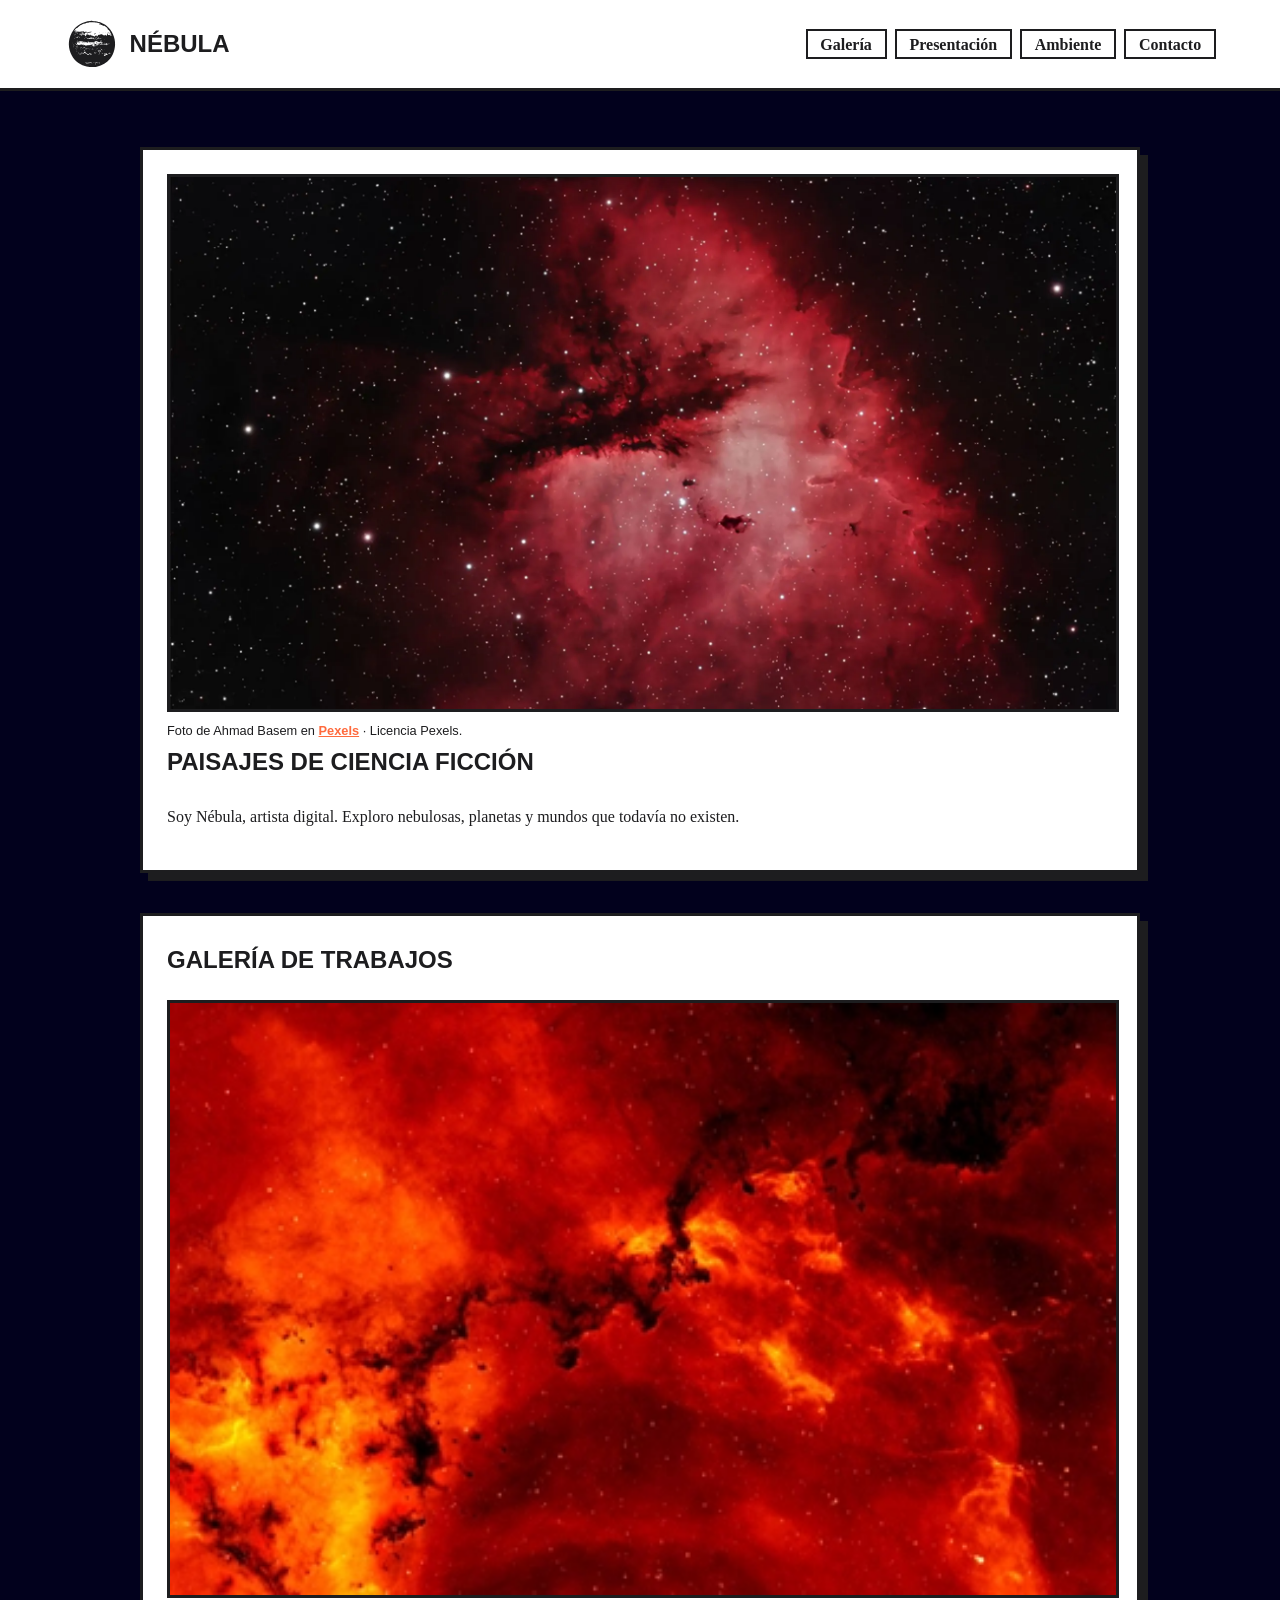
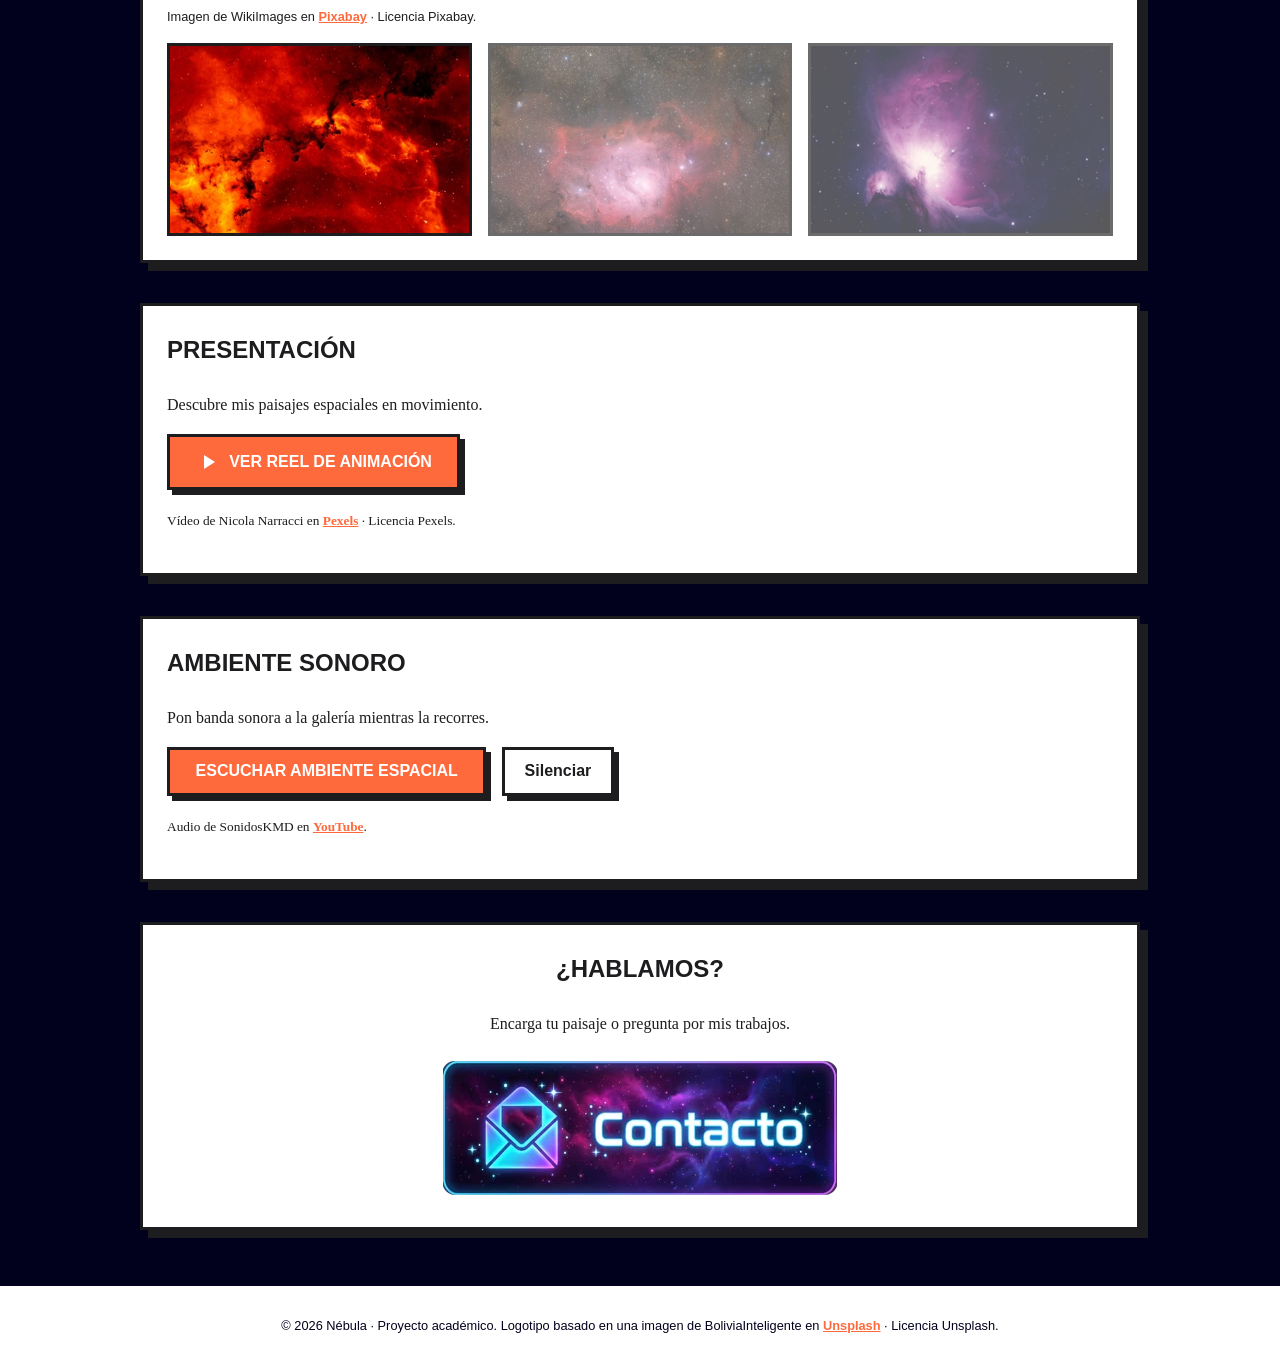
==== commit f1d61067: "Fase 4: reproductor de audio personalizado y arreglos del modal" ====
--- a/index.html
+++ b/index.html
@@ -721,64 +721,15 @@
         <p>Pon banda sonora a la galería mientras la recorres.</p>
 
         <!-- Audio sin controles nativos: se maneja desde JavaScript -->
-        <audio
-          id="audio-ambiente"
-          preload="none"
-          loop
-          src="asset/audio/untitled.mp3"
-        >
-          Tu navegador no admite la reproducción de audio.
-        </audio>
+        <audio id="audio-ambiente" preload="none" loop src="asset/audio/untitled.mp3"> Tu navegador no admite la reproducción de audio.</audio>
 
         <div class="reproductor">
-          <button
-            id="boton-audio"
-            class="boton-audio"
-            type="button"
-            aria-pressed="false"
-          >
-            <svg
-              class="icono-audio"
-              viewBox="0 0 24 24"
-              width="24"
-              height="24"
-              aria-hidden="true"
-              focusable="false"
-            >
-              <path id="icono-audio" d="M8 5v14l11-7z" />
-            </svg>
-            <span id="texto-audio">Escuchar ambiente espacial</span>
-          </button>
-
-          <button
-            id="boton-silencio"
-            class="boton-silencio"
-            type="button"
-            aria-pressed="false"
-            aria-label="Silenciar audio"
-          >
-            <svg
-              class="icono-audio"
-              viewBox="0 0 24 24"
-              width="24"
-              height="24"
-              aria-hidden="true"
-              focusable="false"
-            >
-              <path
-                id="icono-silencio"
-                d="M3 9v6h4l5 5V4L7 9H3zm13.5 3A4.5 4.5 0 0 0 14 8v8a4.5 4.5 0 0 0 2.5-4z"
-              />
-            </svg>
-          </button>
+          <button id="boton-audio" class="boton-audio" type="button">Escuchar ambiente espacial</button>
+          <button id="boton-silencio" class="boton-silencio" type="button">Silenciar</button>
         </div>
 
         <p>
-          <small
-            >Audio de SonidosKMD en
-            <a href="https://www.youtube.com/watch?v=Dtu5Fk1qb0g">YouTube</a
-            >.</small
-          >
+          <small>Audio de SonidosKMD en <a href="https://www.youtube.com/watch?v=Dtu5Fk1qb0g">YouTube</a>.</small>
         </p>
       </section>
 
--- a/style.css
+++ b/style.css
@@ -263,16 +263,16 @@
   font-weight: bold;
   text-transform: uppercase;
   color: #fff;
-  background: var(--verde);
+  background: var(--naranja);
 }
 .boton-silencio {
-  width: 56px;
-  height: 56px;
-  padding: 0;
+  padding: 0.8rem 1.2rem;
+  font-family: Arial, sans-serif;
+  font-size: 1rem;
+  font-weight: bold;
   color: var(--tinta);
   background: #fff;
 }
-.icono-audio { fill: currentColor; }
 
 .boton-audio:hover,
 .boton-audio:focus-visible,
@@ -294,7 +294,6 @@
 
 /* Estado: sonando */
 .boton-audio.sonando { background: var(--naranja); }
-.boton-audio.sonando .icono-audio { animation: latido 1s ease-in-out infinite; }
 
 /* Estado: silenciado */
 .boton-silencio.silenciado {
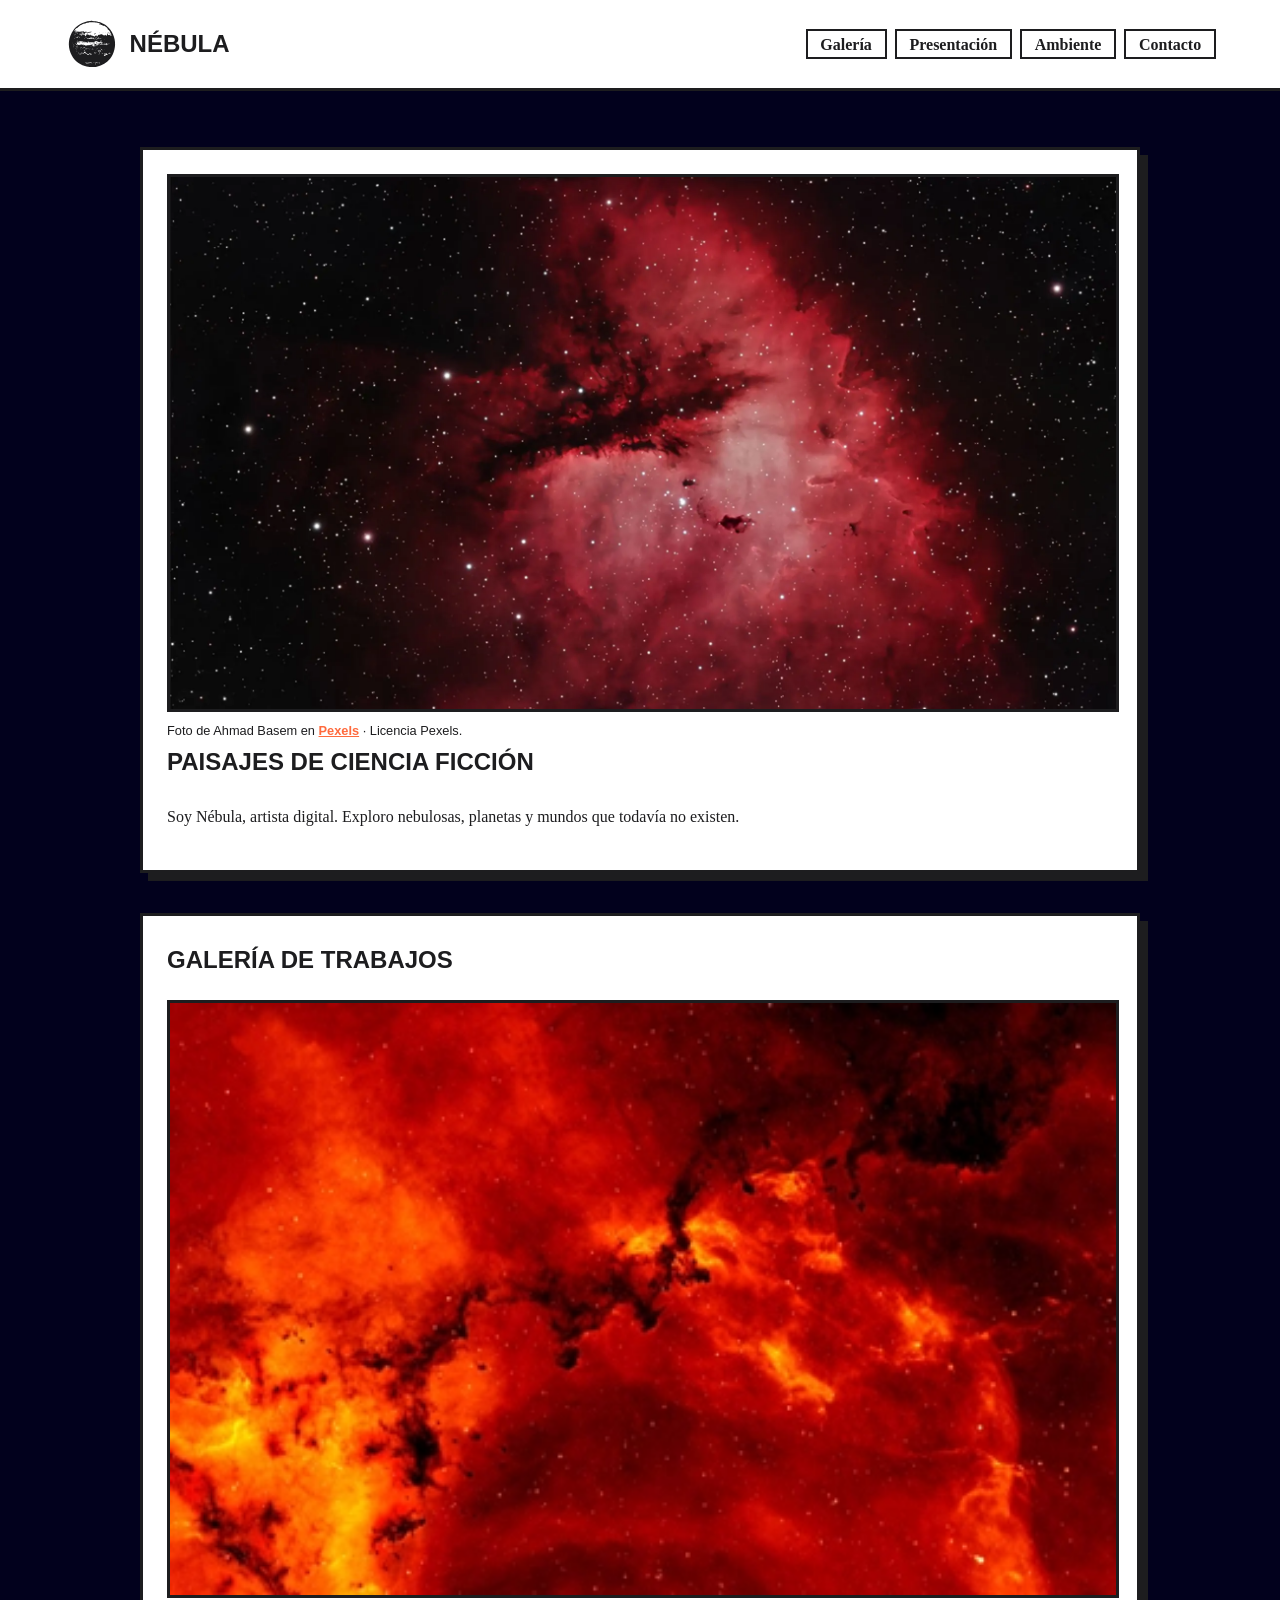
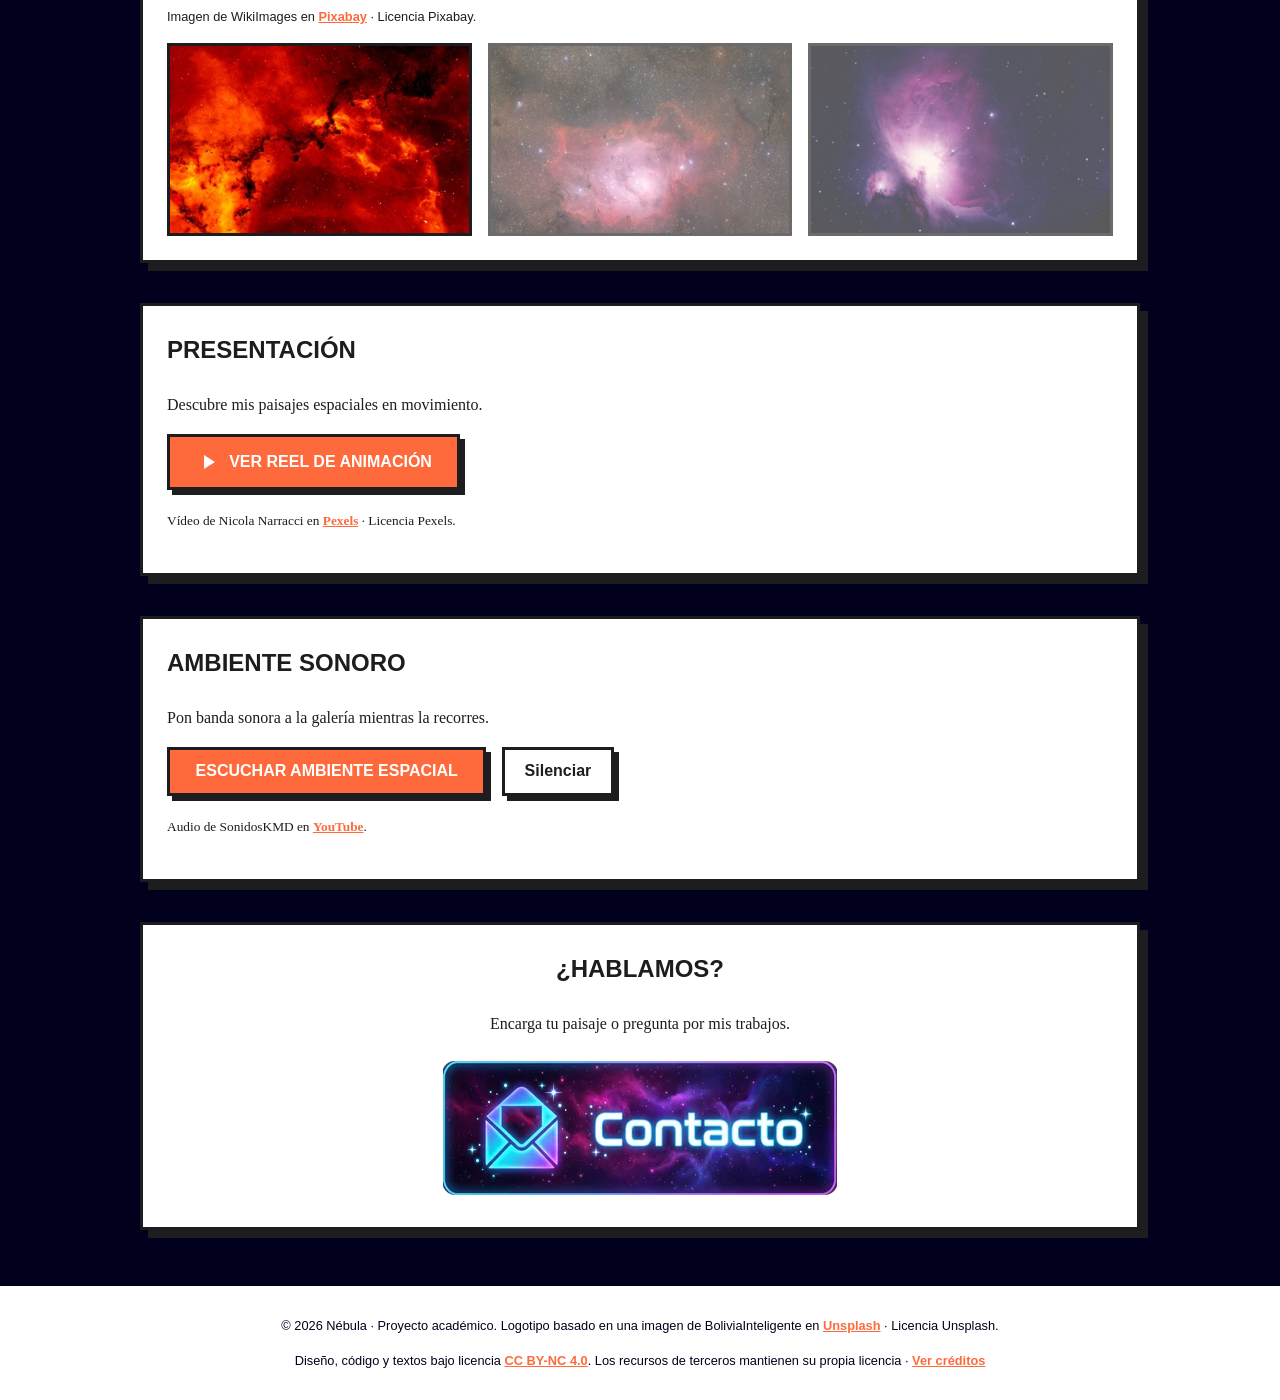
==== commit 0911aaca: "Fase 5: página de créditos y licencia CC BY-NC 4.0 en el footer" ====
--- a/index.html
+++ b/index.html
@@ -748,15 +748,18 @@
       </section>
     </main>
 
-    <footer>
+        <footer>
       <p>
         © 2026 Nébula · Proyecto académico. Logotipo basado en una imagen de
         BoliviaInteligente en
-        <a
-          href="https://unsplash.com/es/fotos/un-objeto-purpura-y-rosa-flotando-en-el-aire-Ep6f8t9fYA8"
-          >Unsplash</a
-        >
+        <a href="https://unsplash.com/es/fotos/un-objeto-purpura-y-rosa-flotando-en-el-aire-Ep6f8t9fYA8">Unsplash</a>
         · Licencia Unsplash.
+      </p>
+      <p>
+        Diseño, código y textos bajo licencia
+        <a href="https://creativecommons.org/licenses/by-nc/4.0/deed.es" rel="license">CC BY-NC 4.0</a>.
+        Los recursos de terceros mantienen su propia licencia ·
+        <a href="credits.html">Ver créditos</a>
       </p>
     </footer>
   </body>
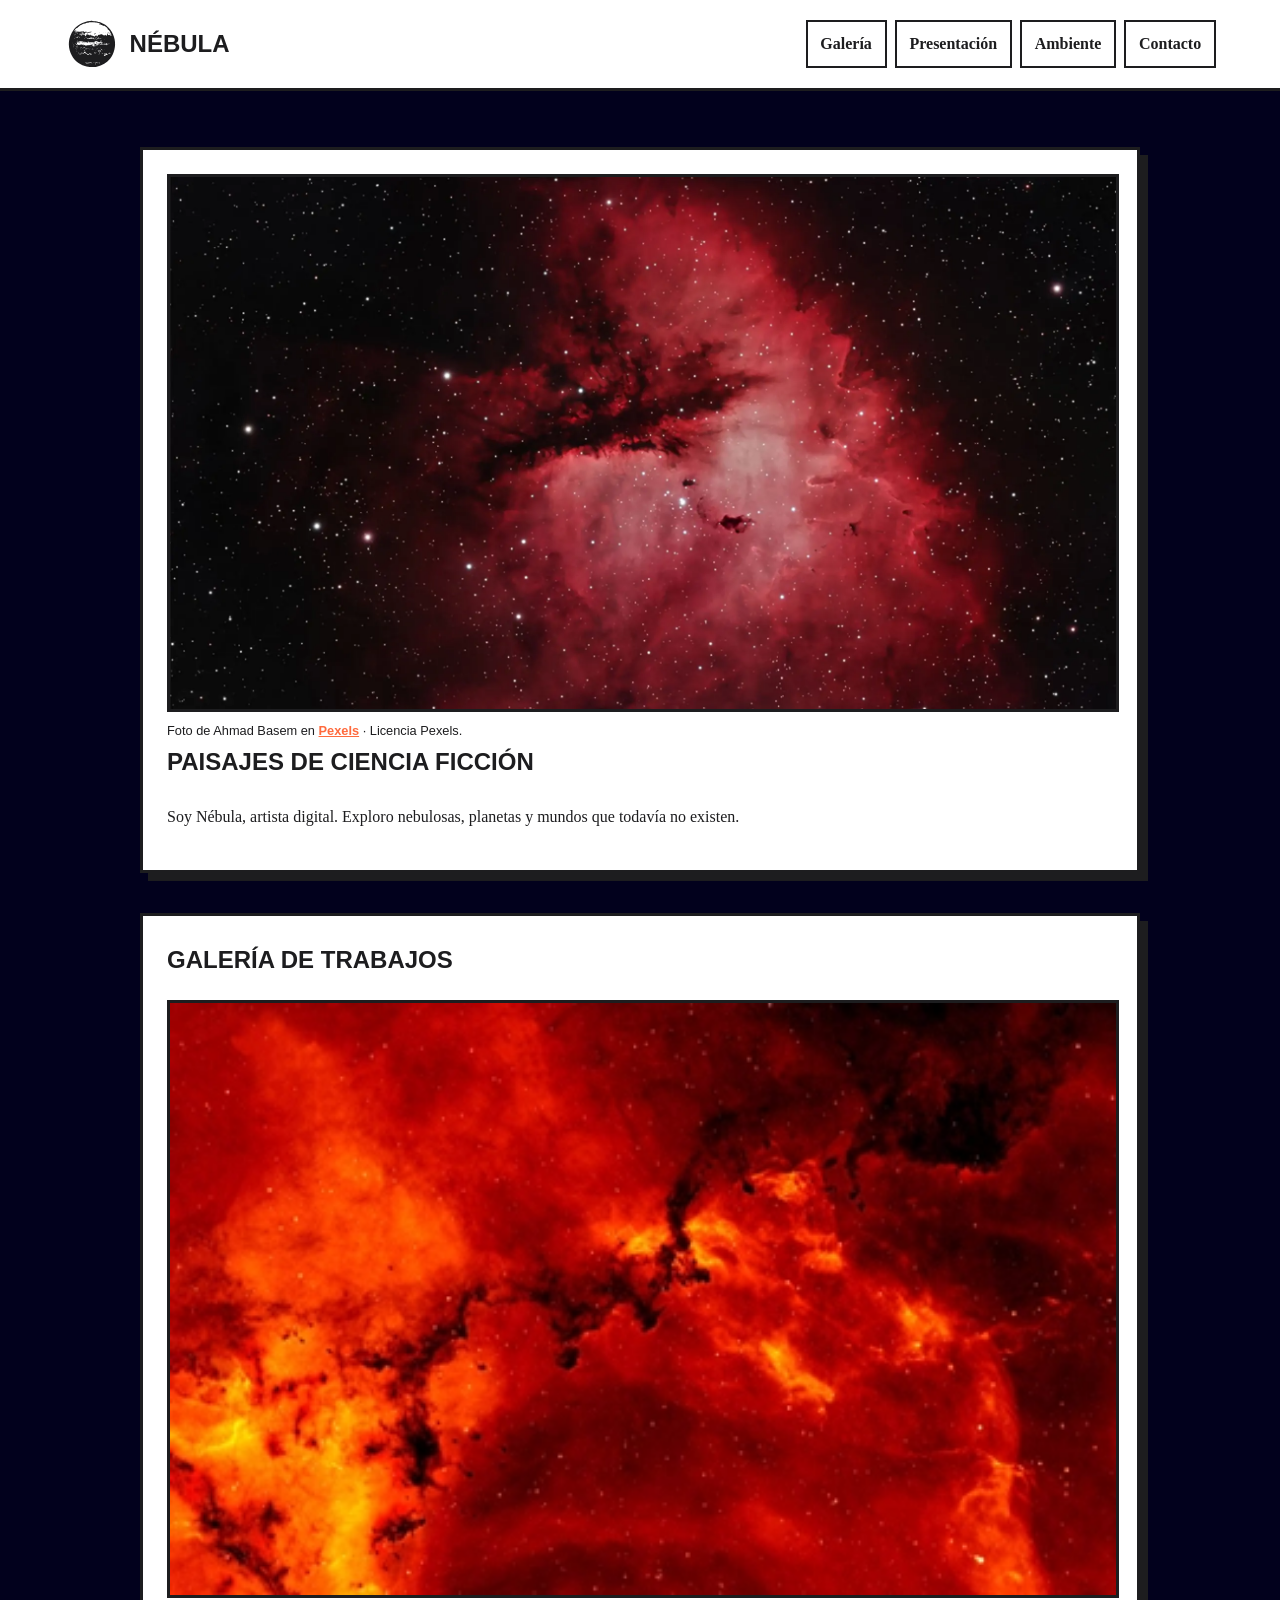
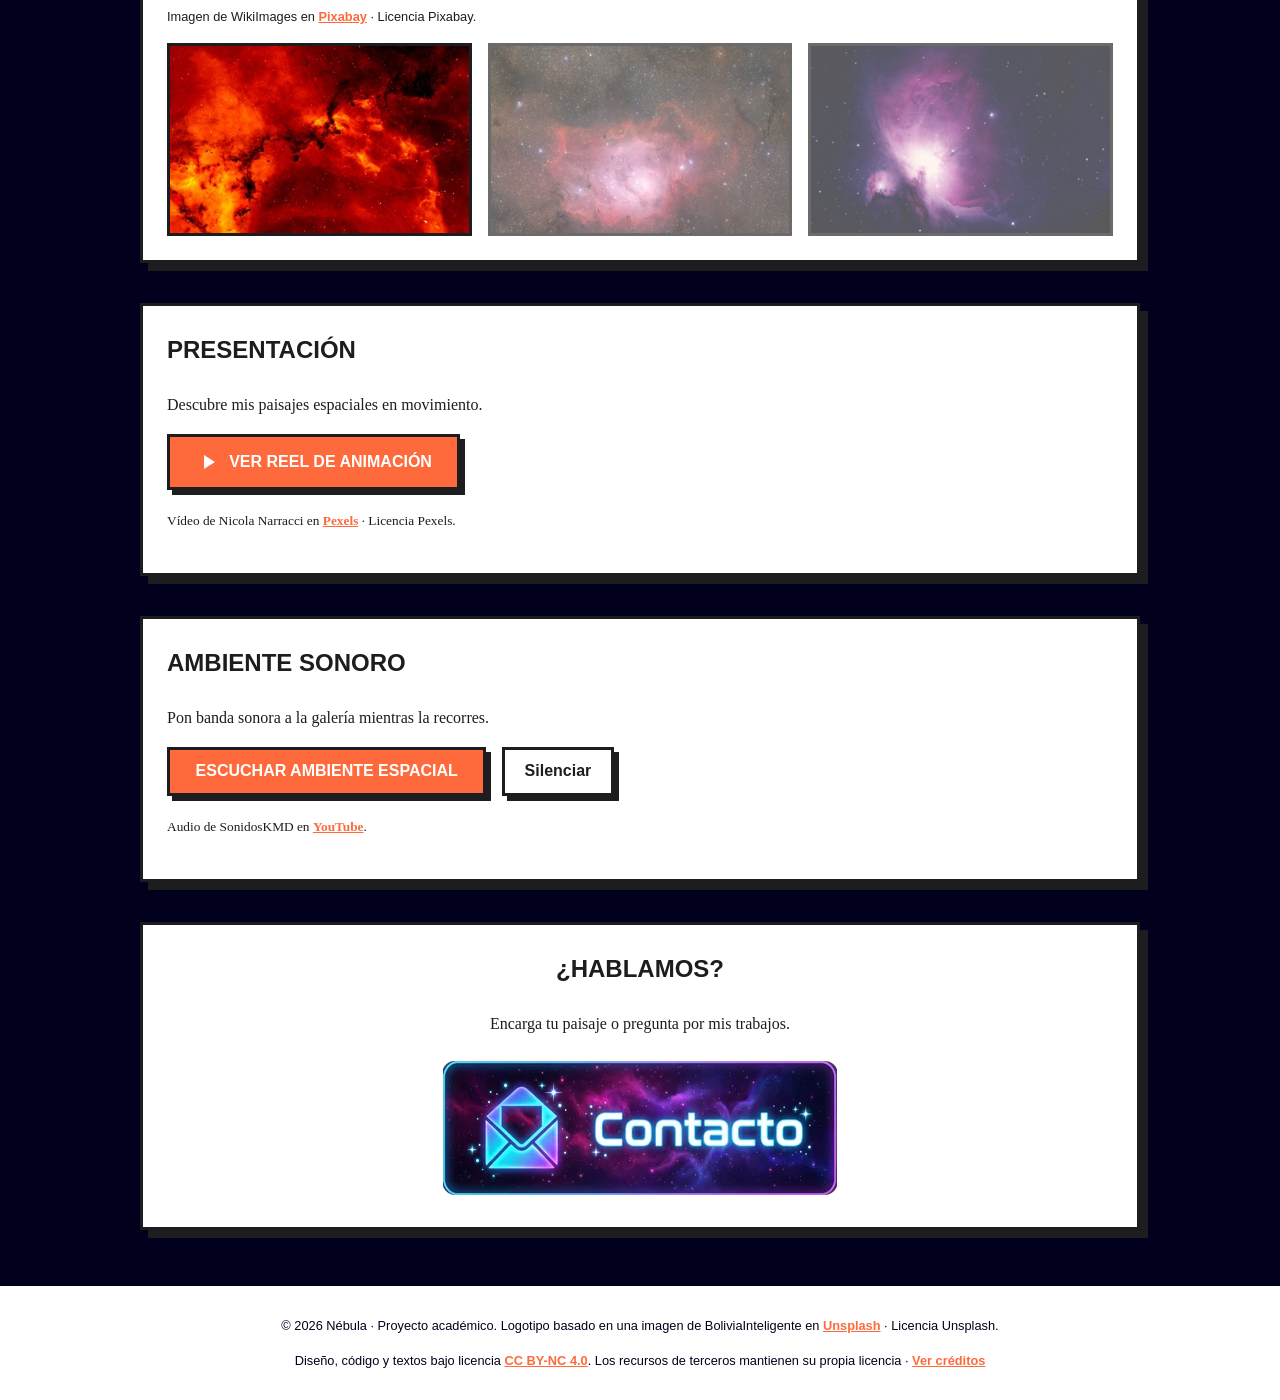
==== commit e943af4b: "Refactorizacion de codigo en rama hotfix, (recorte de svg in line)" ====
--- a/index.html
+++ b/index.html
@@ -25,523 +25,12 @@
             focusable="false"
           >
             <g
-              transform="translate(0.000000,512.000000) scale(0.100000,-0.100000)"
+              transform="translate(0,512) scale(0.1,-0.1)"
               class="logo-trazo"
             >
-              <path
-                d="M2400 4664 c-352 -34 -582 -100 -858 -245 -282 -147 -495 -327 -674
-      -569 -238 -323 -377 -687 -417 -1094 -33 -335 21 -701 152 -1021 238 -585 701
-      -1006 1312 -1193 246 -76 399 -96 694 -89 214 4 249 8 381 36 502 106 937 367
-      1222 732 387 497 541 1145 417 1759 -67 336 -205 641 -407 904 -140 182 -369
-      378 -578 497 -139 78 -333 162 -449 194 -27 8 -75 21 -105 29 -104 29 -247 49
-      -510 70 -25 2 -106 -2 -180 -10z m270 -118 c0 -8 5 -18 12 -22 8 -5 9 -2 5 9
-      -5 14 0 17 26 17 18 0 39 -6 45 -12 7 -7 39 -14 70 -15 31 -1 77 -4 102 -7 25
-      -3 62 -5 82 -5 20 -1 43 -7 51 -15 13 -13 50 -23 152 -43 17 -3 33 -11 37 -18
-      4 -6 25 -18 48 -25 22 -7 46 -20 52 -28 10 -12 5 -13 -38 -6 -80 14 -129 11
-      -129 -6 0 -10 9 -14 29 -13 16 1 37 -2 47 -8 10 -5 55 -16 100 -25 86 -16 145
-      -41 169 -69 15 -18 63 -45 81 -45 8 0 7 5 -2 17 -13 15 -12 16 6 8 11 -5 35
-      -9 53 -9 17 -1 32 -4 32 -8 0 -3 24 -20 53 -37 60 -36 126 -86 179 -136 25
-      -25 35 -41 31 -55 -4 -15 -2 -19 10 -15 11 5 16 -4 21 -39 5 -32 11 -43 21
-      -40 7 3 16 -3 20 -13 3 -10 24 -27 47 -38 28 -14 42 -28 45 -44 2 -13 26 -45
-      53 -71 38 -36 48 -51 43 -68 -4 -16 -1 -22 10 -22 20 0 32 -19 19 -32 -6 -6
-      -22 -4 -46 6 -20 8 -34 11 -31 5 4 -5 2 -16 -4 -23 -8 -10 -5 -12 17 -8 20 3
-      37 -5 67 -33 22 -20 32 -34 23 -31 -15 4 -16 2 -5 -22 14 -32 27 -43 44 -37 7
-      2 10 -2 6 -11 -3 -7 -11 -14 -18 -14 -37 0 50 -129 89 -131 21 -2 21 -2 -1 -6
-      -12 -2 -31 1 -42 7 -15 8 -27 8 -42 -1 -18 -9 -28 -6 -63 21 -22 17 -58 38
-      -78 47 -21 9 -35 20 -32 25 8 13 64 -1 97 -24 18 -13 34 -17 45 -12 16 7 16 7
-      -1 11 -13 3 -16 11 -12 31 3 15 2 21 -1 14 -5 -11 -10 -10 -23 2 -16 14 -25
-      13 -96 -9 -43 -14 -84 -25 -93 -25 -9 0 -13 -7 -9 -20 9 -34 -8 -22 -22 15 -7
-      19 -10 43 -7 53 3 9 2 31 -3 47 -5 17 -10 23 -10 14 -1 -9 -7 -19 -14 -22 -10
-      -4 -13 2 -9 21 6 35 40 82 58 82 8 0 42 -28 75 -61 44 -45 63 -58 69 -49 13
-      21 -5 55 -27 52 -11 -1 -27 9 -41 28 -12 16 -36 37 -52 45 -28 15 -31 14 -60
-      -12 -27 -24 -34 -41 -49 -119 -9 -51 -25 -104 -34 -118 -24 -35 -60 -34 -86 3
-      -11 15 -35 34 -52 41 -28 12 -33 11 -44 -3 -7 -9 -14 -14 -18 -11 -3 3 -8 -5
-      -12 -18 -13 -42 -23 -47 -56 -31 -16 8 -46 30 -66 49 -40 38 -48 42 -39 18 5
-      -12 -1 -10 -21 6 -61 46 -74 51 -124 54 -44 1 -56 -2 -73 -21 -16 -19 -30 -23
-      -75 -23 -77 -1 -175 -48 -158 -77 3 -4 -5 -23 -18 -41 -22 -32 -23 -32 -40
-      -15 -18 17 -18 17 -11 -12 10 -40 -7 -23 -37 36 -32 64 -60 64 -131 0 -67 -61
-      -88 -63 -175 -20 -34 17 -71 29 -81 26 -21 -5 -79 22 -110 53 -11 11 -31 20
-      -44 20 -13 0 -37 7 -52 15 -34 17 -54 19 -54 5 0 -5 9 -10 20 -10 11 0 20 -7
-      20 -15 0 -8 7 -15 16 -15 19 0 44 -24 43 -42 0 -10 -2 -10 -6 0 -2 6 -13 12
-      -23 12 -10 0 -22 5 -25 10 -3 6 -18 10 -33 10 -31 0 -106 32 -117 50 -4 7 -1
-      16 6 21 19 12 -35 12 -75 0 -17 -5 -51 -15 -75 -21 -43 -12 -101 -57 -101 -80
-      0 -6 11 2 25 17 13 15 24 24 24 18 1 -20 -55 -74 -81 -81 -22 -5 -29 -2 -34
-      12 -3 11 -11 29 -16 41 -8 16 -8 26 1 37 10 12 8 21 -14 50 -34 44 -66 59 -35
-      16 12 -16 18 -34 15 -40 -9 -15 -25 -2 -25 20 0 27 -13 31 -61 24 -27 -5 -56
-      -19 -78 -39 -20 -17 -55 -39 -78 -48 l-41 -16 -44 33 c-24 18 -59 37 -78 41
-      -19 4 -41 12 -47 17 -14 11 -17 46 -6 75 6 16 8 15 13 -7 4 -19 17 -28 50 -39
-      25 -7 53 -17 62 -22 10 -5 20 -5 23 1 3 6 18 10 32 10 20 0 23 3 15 13 -7 8
-      -7 18 -2 27 6 9 5 17 -3 22 -16 10 56 39 111 46 46 5 47 4 30 -33 -8 -18 -24
-      -29 -55 -38 -24 -6 -43 -16 -43 -22 0 -6 -15 -23 -32 -39 -44 -39 -19 -47 26
-      -9 19 15 52 40 73 54 42 28 69 70 60 93 -5 13 -24 16 -89 17 -89 1 -69 16 25
-      18 79 2 105 -26 76 -81 -8 -14 -8 -18 0 -14 6 4 29 -3 51 -14 l41 -21 -7 28
-      c-7 25 -6 27 9 14 15 -12 17 -11 17 7 0 13 11 27 28 36 15 9 20 15 12 16 -9 0
-      -26 -7 -38 -16 -12 -8 -22 -11 -22 -7 0 5 19 19 43 31 23 13 53 29 67 37 19
-      11 50 13 130 10 57 -3 109 -10 114 -15 12 -12 59 -13 52 -1 -6 8 84 32 179 46
-      60 10 76 16 70 26 -7 11 -140 1 -218 -16 -37 -9 -69 -10 -90 -5 -33 9 -176 28
-      -279 37 -47 4 -58 2 -58 -10 0 -26 -39 -31 -68 -10 -36 27 -38 41 -5 45 l28 4
-      -28 12 c-24 10 -36 9 -70 -6 -30 -13 -62 -17 -112 -16 -43 2 -101 -5 -152 -17
-      -70 -17 -90 -18 -135 -9 -90 20 -125 22 -132 11 -10 -16 -58 -13 -96 5 -27 14
-      -36 15 -54 4 -17 -11 -22 -10 -34 9 -8 11 -23 21 -34 21 -15 0 -18 5 -13 20 4
-      14 2 20 -8 20 -16 0 -50 -34 -41 -42 3 -4 -4 -9 -16 -13 -37 -12 -33 2 15 47
-      58 53 61 54 77 29 15 -24 48 -28 48 -6 0 8 5 15 10 15 6 0 10 5 10 10 0 6 -8
-      10 -17 10 -19 0 -63 41 -63 57 0 11 49 64 72 78 9 6 51 34 93 64 42 29 88 56
-      103 60 16 5 26 14 26 24 -1 10 4 17 11 17 7 0 42 29 77 64 34 35 86 75 113 89
-      28 14 79 39 115 57 36 18 72 38 80 45 8 7 30 16 48 20 17 3 32 10 32 14 0 4
-      28 6 63 4 60 -3 61 -2 32 11 l-30 15 35 0 c59 0 104 6 127 19 12 7 31 12 42
-      12 10 0 21 5 23 11 2 6 26 12 53 14 79 5 155 25 155 40 0 16 48 20 268 23 109
-      2 132 0 132 -12z m-413 -12 c-3 -3 -12 -4 -19 -1 -8 3 -5 6 6 6 11 1 17 -2 13
-      -5z m1318 -274 c3 -5 2 -10 -4 -10 -5 0 -13 5 -16 10 -3 6 -2 10 4 10 5 0 13
-      -4 16 -10z m-2360 -629 c8 -13 -56 -24 -92 -17 -21 5 -42 -1 -76 -19 -53 -27
-      -61 -30 -52 -15 13 22 73 44 135 50 36 4 68 8 72 9 4 0 9 -3 13 -8z m489 2
-      c31 -8 4 -21 -63 -28 -48 -5 -62 -4 -56 5 15 24 71 35 119 23z m2571 -43 c-3
-      -5 -12 -10 -18 -10 -7 0 -6 4 3 10 19 12 23 12 15 0z m-3065 -19 c0 -10 -24
-      -21 -43 -21 -7 0 -3 7 7 15 22 17 36 19 36 6z m360 -1 c0 -5 -21 -9 -47 -8
-      l-48 1 45 7 c25 4 46 8 48 8 1 1 2 -2 2 -8z m-146 -38 c-12 -9 -24 -25 -27
-      -34 -4 -10 -11 -18 -17 -18 -6 0 -8 6 -4 13 14 24 48 57 58 57 6 0 2 -8 -10
-      -18z m154 -29 c-2 -10 -12 -19 -22 -21 -11 -3 -16 0 -12 7 5 7 -5 11 -30 11
-      -31 0 -36 -3 -31 -20 6 -23 -11 -27 -19 -5 -11 28 16 45 68 45 42 0 49 -3 46
-      -17z m-678 3 c0 -2 -7 -6 -15 -10 -8 -3 -15 -1 -15 4 0 6 7 10 15 10 8 0 15
-      -2 15 -4z m390 -6 c0 -5 -9 -10 -19 -10 -11 0 -21 -6 -23 -12 -3 -9 -9 -8 -21
-      4 -25 24 -21 28 23 28 22 0 40 -4 40 -10z m-250 -10 c0 -5 7 -10 15 -10 20 0
-      19 -19 -2 -42 -24 -27 -29 -22 -29 22 1 22 4 40 9 40 4 0 7 -4 7 -10z m337
-      -45 c-2 -5 -10 -10 -17 -10 -7 0 -15 5 -17 10 -2 6 6 11 17 11 11 0 19 -5 17
-      -11z m-374 -29 c4 -10 1 -13 -9 -9 -7 3 -14 0 -14 -6 0 -9 -6 -8 -22 1 l-23
-      12 25 7 c37 10 37 10 43 -5z m3347 -1 c6 -8 8 -20 4 -26 -5 -9 -11 -7 -21 6
-      -23 33 -9 51 17 20z m-627 -85 c3 -11 1 -20 -4 -20 -5 0 -9 9 -9 20 0 11 2 20
-      4 20 2 0 6 -9 9 -20z m-2770 -30 c15 -16 23 -30 17 -30 -5 0 -15 9 -22 20 -7
-      11 -18 20 -25 20 -7 0 -13 5 -13 10 0 18 16 11 43 -20z m127 -40 c0 -5 -9 -10
-      -21 -10 -11 0 -17 5 -14 10 3 6 13 10 21 10 8 0 14 -4 14 -10z m467 -22 c-3
-      -7 -5 -2 -5 12 0 14 2 19 5 13 2 -7 2 -19 0 -25z m-257 2 c0 -5 -4 -10 -10
-      -10 -5 0 -10 -8 -10 -19 0 -10 -6 -24 -13 -30 -8 -6 -12 -23 -9 -41 3 -23 0
-      -30 -12 -30 -9 0 -16 5 -16 11 0 6 -6 7 -12 2 -7 -4 -26 -6 -42 -4 -20 2 -26
-      -1 -21 -9 5 -8 3 -11 -4 -9 -23 8 -15 24 14 29 41 7 33 24 -16 33 -40 8 -44 7
-      -73 -26 -23 -26 -42 -37 -71 -41 -39 -5 -39 -5 -15 9 14 8 35 14 46 15 13 0
-      31 14 45 34 22 33 26 34 72 30 32 -3 46 -1 42 6 -3 6 3 10 15 10 12 0 18 -4
-      15 -10 -8 -13 5 -13 25 0 12 8 13 13 3 29 -10 15 -10 21 0 24 21 9 47 7 47 -3z
-      m88 -15 c29 -19 47 -24 73 -20 33 5 30 3 -21 -18 l-25 -10 25 -7 c16 -5 -2 -7
-      -47 -6 -40 0 -73 4 -73 9 0 4 10 7 23 7 12 0 33 3 45 7 18 4 20 8 10 14 -18
-      12 -31 11 -23 -1 9 -14 -8 -13 -23 2 -12 12 -17 48 -7 48 3 0 23 -11 43 -25z
-      m-248 -5 c0 -5 -4 -10 -9 -10 -6 0 -13 5 -16 10 -3 6 1 10 9 10 9 0 16 -4 16
-      -10z m1291 -13 c-10 -9 -11 -8 -5 6 3 10 9 15 12 12 3 -3 0 -11 -7 -18z m-856
-      -7 c-3 -5 -12 -10 -18 -10 -7 0 -6 4 3 10 19 12 23 12 15 0z m1485 -43 c8 -3
-      -10 -4 -40 -1 -59 6 -55 8 -131 -75 l-21 -23 -12 23 c-15 31 -34 35 -44 8 -5
-      -13 -11 -18 -15 -12 -9 15 19 43 43 43 10 0 22 5 25 10 3 6 11 10 17 10 6 0 4
-      -8 -5 -18 -34 -37 -3 -31 39 8 24 22 48 40 54 40 6 0 9 4 6 9 -5 7 31 -2 84
-      -22z m-517 -14 c-1 -6 12 -14 30 -18 62 -12 117 -29 117 -37 0 -4 15 -8 34 -8
-      23 0 42 -9 64 -30 18 -16 37 -30 44 -30 6 0 9 -2 6 -5 -3 -3 -22 2 -42 11 -43
-      21 -56 13 -27 -17 12 -13 21 -17 21 -11 0 7 4 12 9 12 6 0 9 -9 8 -19 -1 -18
-      -3 -19 -32 -4 -16 9 -43 26 -60 38 -42 31 -93 37 -162 17 -66 -19 -257 -21
-      -333 -3 -25 5 -72 11 -105 11 -50 1 -56 3 -36 11 14 5 31 7 39 4 7 -3 21 2 29
-      11 12 12 26 14 52 10 83 -15 148 -18 155 -7 5 8 -8 11 -42 11 -27 0 -65 7 -83
-      15 -41 17 -19 20 28 3 27 -10 45 -9 105 7 40 10 84 24 98 31 30 16 86 14 83
-      -3z m-432 -8 c33 -14 33 -14 -31 -9 -50 4 -78 1 -124 -15 -33 -12 -75 -20 -95
-      -20 -32 1 -30 2 15 10 29 5 74 17 100 28 59 24 91 26 135 6z m1095 -22 c29
-      -34 34 -36 55 -26 35 17 76 25 149 29 62 4 63 3 35 -10 -40 -18 -127 -46 -143
-      -46 -7 0 -10 5 -7 10 3 6 -1 10 -10 10 -11 0 -15 -5 -11 -15 3 -8 4 -15 2 -15
-      -2 0 -20 7 -39 15 -22 9 -67 15 -112 15 -43 0 -75 4 -75 10 0 6 24 10 53 11
-      28 0 45 3 37 6 -8 3 -21 11 -29 17 -11 9 -7 12 20 17 19 4 36 7 39 8 3 0 19
-      -16 36 -36z m-463 20 c-13 -2 -23 -9 -23 -14 0 -5 -16 -9 -35 -9 -19 0 -35 4
-      -35 9 0 11 31 18 80 18 21 0 26 -1 13 -4z m264 -9 c-3 -3 -12 -4 -19 -1 -8 3
-      -5 6 6 6 11 1 17 -2 13 -5z m533 -4 c0 -5 -8 -10 -17 -10 -15 0 -16 2 -3 10
-      19 12 20 12 20 0z m-490 -4 c0 -3 -4 -8 -10 -11 -5 -3 -10 -1 -10 4 0 6 5 11
-      10 11 6 0 10 -2 10 -4z m-2030 -66 c11 -7 6 -10 -20 -10 -26 0 -31 3 -20 10 8
-      5 17 10 20 10 3 0 12 -5 20 -10z m2165 -5 c6 -2 -21 -4 -60 -5 -128 -3 -155
-      -6 -165 -16 -5 -5 15 -9 55 -9 70 0 72 -11 4 -26 -44 -10 -119 -3 -119 10 0
-      21 44 44 92 48 29 2 54 5 55 7 3 3 125 -4 138 -9z m-2105 -5 c0 -5 -7 -10 -15
-      -10 -8 0 -15 5 -15 10 0 6 7 10 15 10 8 0 15 -4 15 -10z m60 0 c0 -5 -4 -10
-      -9 -10 -6 0 -13 5 -16 10 -3 6 1 10 9 10 9 0 16 -4 16 -10z m2630 -34 c0 -8
-      -51 -13 -56 -5 -3 5 9 9 25 9 17 0 31 -2 31 -4z m-2492 -93 c-10 -2 -18 -9
-      -18 -15 0 -6 -3 -9 -6 -5 -10 10 6 27 24 26 15 -1 15 -2 0 -6z m2143 -49 c3
-      -16 17 -47 29 -69 24 -39 24 -40 2 -21 -12 11 -22 15 -23 10 -1 -5 -4 2 -8 16
-      l-8 25 -13 -27 c-16 -33 -55 -38 -63 -9 -6 23 49 114 66 108 6 -2 14 -17 18
-      -33z m-1998 9 c-7 -2 -19 -2 -25 0 -7 3 -2 5 12 5 14 0 19 -2 13 -5z m-182
-      -31 c-7 -2 -18 1 -23 6 -8 8 -4 9 13 5 13 -4 18 -8 10 -11z m1783 -31 c41 -45
-      221 -105 237 -79 4 6 15 8 25 3 18 -7 18 -7 1 -14 -17 -6 -16 -8 8 -19 14 -7
-      31 -12 38 -12 7 0 23 -9 37 -20 14 -11 32 -20 40 -20 8 0 0 9 -18 20 -18 11
-      -35 27 -39 36 -3 9 -15 19 -27 24 -18 7 -16 9 17 15 38 7 73 -8 61 -26 -3 -5
-      2 -9 11 -9 9 0 13 -4 10 -10 -3 -5 -3 -15 1 -22 12 -19 23 23 13 50 -11 29 -3
-      28 31 -7 21 -20 43 -30 80 -35 64 -8 57 -25 -7 -19 -33 3 -44 1 -34 -5 10 -7
-      2 -12 -30 -17 -65 -11 -74 -18 -49 -40 16 -14 23 -16 32 -7 7 7 29 12 50 12
-      32 0 38 -3 38 -22 0 -21 -1 -21 -13 -3 -9 11 -16 14 -21 7 -9 -15 4 -42 20
-      -42 8 0 14 -4 14 -10 0 -5 -8 -10 -17 -10 -17 -1 -17 -1 0 -11 10 -6 21 -8 24
-      -6 3 3 16 2 28 -3 21 -8 23 -7 19 16 -3 18 -1 25 8 21 7 -2 12 -11 10 -20 -2
-      -13 8 -16 60 -16 81 0 178 28 178 51 0 31 -13 49 -49 67 -34 18 -38 18 -70 2
-      -61 -29 -70 -81 -13 -81 36 0 56 18 41 37 -13 14 -1 17 19 5 19 -12 5 -38 -27
-      -52 -30 -12 -65 -7 -94 15 -18 13 -18 15 5 45 24 33 66 60 92 60 8 0 30 -9 49
-      -20 35 -21 66 -24 162 -16 60 5 60 5 15 -5 -25 -6 -51 -13 -58 -15 -41 -12
-      -13 -95 40 -118 30 -13 31 -14 9 -15 -18 -1 -38 13 -68 47 -51 57 -57 51 -7
-      -9 31 -37 33 -44 21 -57 -13 -12 -19 -11 -44 7 -21 16 -48 23 -108 27 -44 3
-      -87 6 -95 7 -8 1 -36 -2 -62 -6 -40 -7 -54 -4 -99 18 -30 16 -54 23 -58 17 -8
-      -13 -171 -13 -171 0 0 5 8 8 18 6 9 -1 18 2 20 7 1 6 -18 11 -42 13 -34 2 -48
-      9 -60 27 -14 21 -14 24 -1 19 8 -4 21 -2 28 4 6 5 27 12 44 14 25 3 30 2 22
-      -8 -6 -7 -16 -11 -22 -9 -7 3 -19 1 -27 -5 -12 -7 -12 -12 -2 -22 7 -7 12 -8
-      12 -2 0 12 35 12 46 1 4 -4 23 -7 42 -7 29 0 33 2 22 15 -10 12 -10 15 2 15 8
-      0 19 -5 26 -12 7 -7 12 -8 12 -4 0 11 -40 46 -52 46 -4 0 -8 7 -8 15 0 16 -9
-      16 -97 -7 -23 -6 -50 -8 -59 -4 -21 8 -84 -3 -84 -15 0 -5 12 -9 26 -9 14 0
-      23 -4 19 -10 -3 -5 1 -10 9 -10 8 0 18 -5 22 -12 4 -7 3 -8 -5 -4 -7 5 -15 -4
-      -23 -24 -6 -18 -13 -28 -17 -23 -21 31 -91 56 -91 33 0 -5 9 -10 20 -10 32 0
-      37 -30 9 -51 -29 -23 -11 -24 38 -4 20 8 38 14 40 12 7 -8 -24 -27 -98 -61
-      -55 -25 -80 -31 -92 -24 -10 5 -26 7 -36 3 -13 -4 -26 2 -39 16 -11 11 -24 19
-      -29 16 -4 -3 -9 6 -9 20 l-2 25 24 -23 c13 -13 24 -17 24 -10 0 9 6 8 22 -3
-      28 -20 132 -22 126 -3 -3 6 -19 13 -36 15 -23 2 -49 19 -89 58 -31 30 -61 54
-      -66 54 -5 0 -5 -6 1 -13 9 -10 4 -13 -22 -13 -30 0 -33 2 -30 28 3 23 -1 29
-      -24 34 -15 4 -39 13 -54 21 -16 7 -28 9 -28 4 0 -5 6 -12 13 -14 7 -3 5 -6 -5
-      -6 -26 -1 -22 -16 8 -36 15 -9 23 -12 20 -6 -8 12 13 15 31 3 16 -10 12 -247
-      -5 -264 -9 -9 -13 -8 -17 4 -4 9 -33 26 -64 38 -38 14 -63 30 -71 46 -15 28
-      -57 54 -116 73 -39 13 -44 12 -119 -23 -43 -20 -84 -34 -89 -32 -6 2 -4 5 4 6
-      8 0 29 12 45 25 24 20 26 25 12 25 -10 0 -28 -5 -40 -12 -12 -6 -40 -15 -62
-      -18 -22 -4 -53 -11 -69 -15 -21 -6 -27 -5 -22 4 15 24 -26 22 -65 -4 -30 -19
-      -51 -26 -75 -23 -18 2 -30 0 -28 -4 9 -15 -13 -8 -27 8 -20 24 -85 54 -119 54
-      -17 0 -45 -7 -62 -16 -17 -9 -33 -12 -37 -7 -3 4 -28 20 -56 34 -40 21 -65 26
-      -122 27 -62 1 -74 -2 -83 -19 -11 -19 -40 -26 -54 -12 -8 8 -86 12 -81 3 2 -3
-      -23 -6 -56 -6 -42 -1 -65 -6 -79 -19 -11 -10 -23 -15 -27 -12 -3 4 -1 7 5 7 7
-      0 12 5 12 10 0 6 -14 10 -31 10 -17 0 -28 4 -24 10 3 6 -1 10 -11 10 -13 0
-      -14 3 -4 15 10 12 9 16 -6 22 -23 9 -46 36 -75 88 l-21 40 27 -30 c15 -16 34
-      -40 42 -52 9 -13 21 -23 28 -23 7 0 18 -7 25 -15 25 -31 143 -3 153 36 5 18 4
-      18 -20 -1 -29 -22 -88 -27 -99 -8 -16 26 -1 114 19 116 6 0 26 5 42 10 29 10
-      29 10 -14 11 -29 1 -52 -5 -65 -16 -21 -18 -21 -18 -2 5 15 18 29 22 72 22 36
-      0 57 -5 66 -15 40 -48 43 -50 46 -32 4 22 38 6 47 -23 9 -29 32 -24 38 8 3 15
-      17 40 31 55 28 30 22 35 -12 11 -12 -8 -22 -22 -22 -30 0 -8 -4 -14 -10 -14
-      -5 0 -10 4 -10 8 0 5 -18 14 -40 21 -30 9 -38 16 -34 29 4 12 3 13 -3 5 -7
-      -10 -18 -10 -47 -2 -22 6 -61 9 -87 7 -36 -2 -49 1 -49 11 0 8 6 11 16 7 8 -3
-      12 -2 9 4 -3 6 24 7 71 4 43 -3 86 -1 98 4 96 45 212 57 280 28 21 -9 57 -16
-      80 -16 44 0 70 -12 72 -32 3 -40 3 -40 47 -33 63 10 149 11 177 2 20 -7 19 -4
-      -8 14 -18 12 -31 23 -29 25 7 7 67 -18 67 -28 0 -5 9 -7 19 -3 13 4 34 -4 60
-      -20 37 -25 41 -26 63 -11 12 9 39 16 59 16 32 0 43 -7 76 -45 27 -32 51 -48
-      86 -59 26 -8 47 -10 47 -5 0 4 -19 14 -42 20 -28 8 -57 28 -83 55 -22 23 -54
-      46 -70 49 -83 19 -105 27 -105 37 0 7 22 9 64 6 56 -3 69 -8 111 -42 26 -22
-      50 -35 53 -29 4 5 36 14 72 19 55 9 67 9 76 -5 10 -13 16 -13 54 2 27 10 48
-      13 59 8 9 -5 45 -12 81 -16 79 -8 96 4 86 59 -4 23 -2 37 6 42 22 14 135 16
-      159 4 19 -11 21 -10 16 4 -9 22 6 20 27 -3z m-739 -1 c-3 -5 -14 -10 -23 -10
-      -15 0 -15 2 -2 10 20 13 33 13 25 0z m-399 -35 c-11 -8 -27 -15 -35 -15 -10 1
-      -7 6 9 15 33 19 50 18 26 0z m29 -25 c-3 -5 -15 -10 -26 -10 -10 0 -19 5 -19
-      10 0 6 12 10 26 10 14 0 23 -4 19 -10z m-761 -98 c-4 -6 -53 32 -54 41 0 5 13
-      -2 29 -15 15 -13 27 -25 25 -26z m2606 28 c-8 -5 -24 -9 -35 -9 l-20 0 20 9
-      c11 5 27 9 35 9 13 1 13 0 0 -9z m-2964 -15 c13 -13 13 -15 1 -15 -8 0 -20 7
-      -27 15 -9 11 -10 15 -1 15 7 0 19 -7 27 -15z m128 0 c-10 -8 -23 -15 -28 -15
-      -6 0 -1 7 10 15 10 8 23 15 28 15 6 0 1 -7 -10 -15z m246 -29 c0 -3 -4 -8 -10
-      -11 -5 -3 -10 -1 -10 4 0 6 5 11 10 11 6 0 10 -2 10 -4z m2460 -7 c0 -6 -9 -8
-      -21 -4 -15 5 -19 4 -15 -4 10 -15 -9 -14 -22 2 -8 9 -2 13 24 14 19 2 34 -2
-      34 -8z m35 -9 c-10 -11 -25 -20 -34 -20 -10 0 -4 8 14 19 39 25 42 25 20 1z
-      m155 -15 c20 -24 6 -28 -15 -5 -10 11 -13 20 -8 20 6 0 16 -7 23 -15z m260 -5
-      l25 -19 -29 7 c-16 5 -31 13 -34 20 -5 17 9 14 38 -8z m150 1 c0 -5 -7 -11
-      -15 -15 -15 -5 -20 5 -8 17 9 10 23 9 23 -2z m-3349 -43 c40 -1 41 -2 17 -10
-      -30 -10 -98 13 -98 33 0 8 7 6 19 -5 11 -10 36 -18 62 -18z m3099 28 c0 -2 -8
-      -10 -17 -17 -16 -13 -17 -12 -4 4 13 16 21 21 21 13z m61 -85 c-7 -11 -17 -21
-      -23 -21 -6 0 -3 9 7 20 16 18 16 20 1 26 -9 3 -28 4 -41 2 -29 -6 -32 4 -8 32
-      17 20 18 20 46 -9 25 -24 27 -32 18 -50z m129 68 c0 -8 -42 -20 -49 -14 -2 3
-      1 5 8 5 7 0 10 4 6 9 -3 6 4 9 15 8 11 -1 20 -4 20 -8z m-80 -59 c0 -5 -4 -10
-      -9 -10 -6 0 -13 5 -16 10 -3 6 1 10 9 10 9 0 16 -4 16 -10z m-2970 -40 c0 -5
-      -8 -10 -17 -10 -15 0 -16 2 -3 10 19 12 20 12 20 0z m30 -10 c0 -5 -5 -10 -11
-      -10 -5 0 -7 5 -4 10 3 6 8 10 11 10 2 0 4 -4 4 -10z m-266 -35 c-4 -8 -8 -15
-      -10 -15 -2 0 -4 7 -4 15 0 8 4 15 10 15 5 0 7 -7 4 -15z m371 -25 c-16 -31
-      -20 -97 -7 -117 4 -7 23 -19 42 -28 l35 -16 -35 7 c-44 8 -70 30 -70 59 0 32
-      31 125 42 125 5 0 2 -13 -7 -30z m174 -24 c0 -6 -5 -1 -11 12 -6 12 -15 22
-      -20 22 -4 0 -8 6 -8 13 1 6 10 1 20 -12 11 -13 20 -28 19 -35z m1403 22 c-9
-      -9 -12 -7 -12 12 0 19 3 21 12 12 9 -9 9 -15 0 -24z m-1765 6 c-3 -3 -12 -4
-      -19 -1 -8 3 -5 6 6 6 11 1 17 -2 13 -5z m73 -16 c0 -6 -6 -5 -15 2 -8 7 -15
-      14 -15 16 0 2 7 1 15 -2 8 -4 15 -11 15 -16z m2119 3 c-17 -13 -29 -16 -41
-      -10 -9 5 -27 9 -40 10 -23 1 -23 1 2 9 14 4 42 8 64 9 l38 1 -23 -19z m-352
-      -13 c-3 -8 -6 -5 -6 6 -1 11 2 17 5 13 3 -3 4 -12 1 -19z m-1963 -2 c-18 -8
-      -34 -24 -37 -37 -5 -19 -9 -21 -18 -12 -10 10 -10 18 1 38 11 20 21 25 49 25
-      l36 -1 -31 -13z m183 -56 c5 -20 16 -36 26 -38 14 -3 16 1 7 22 -5 15 -6 26 0
-      26 13 0 40 -41 40 -61 0 -15 -4 -16 -32 -7 -57 19 -94 38 -75 38 19 0 24 47 7
-      68 -6 8 -5 8 4 0 8 -7 19 -29 23 -48z m1388 36 c19 -8 35 -18 35 -21 0 -3 -10
-      -1 -21 6 -12 6 -42 15 -68 19 -39 6 -41 8 -13 9 18 0 48 -6 67 -13z m1300 -26
-      c3 -6 -1 -7 -9 -4 -18 7 -21 14 -7 14 6 0 13 -4 16 -10z m-918 -6 c11 -3 24
-      -15 26 -26 6 -20 6 -20 -16 0 -12 11 -29 22 -37 25 -20 7 0 8 27 1z m-297 -35
-      c0 -5 -4 -9 -8 -9 -5 0 -9 7 -9 15 0 8 4 12 9 9 4 -3 8 -9 8 -15z m-1713 -15
-      c-9 -9 -28 6 -21 18 4 6 10 6 17 -1 6 -6 8 -13 4 -17z m1052 -10 c6 -15 10
-      -28 9 -30 -2 -1 -30 6 -62 17 -70 23 -66 22 -66 6 0 -19 -59 -42 -73 -28 -8 8
-      -6 11 9 11 10 0 25 10 32 21 12 19 20 21 62 15 29 -4 51 -2 55 4 10 17 21 12
-      34 -16z m-286 -18 c16 -12 16 -14 1 -20 -8 -3 -29 -6 -45 -6 -28 0 -28 1 -11
-      19 21 23 31 25 55 7z m1472 -16 c13 -5 14 -9 5 -9 -8 0 -24 4 -35 9 -13 5 -14
-      9 -5 9 8 0 24 -4 35 -9z m100 0 c-3 -5 -11 -10 -16 -10 -6 0 -7 5 -4 10 3 6
-      11 10 16 10 6 0 7 -4 4 -10z m-2113 -68 c-8 -2 -10 -11 -6 -24 9 -28 -16 -19
-      -27 10 -6 16 -5 20 7 15 17 -6 19 13 2 24 -7 4 -20 17 -28 28 -8 11 3 4 25
-      -15 24 -21 35 -36 27 -38z m-235 52 c-3 -3 -12 -4 -19 -1 -8 3 -5 6 6 6 11 1
-      17 -2 13 -5z m571 -34 c15 -10 15 -11 -3 -4 -11 4 -32 9 -47 12 -15 2 -33 10
-      -39 18 -9 12 -4 12 30 -1 23 -8 49 -19 59 -25z m112 30 c-8 -5 -25 -10 -37
-      -10 -17 0 -20 -5 -16 -22 l5 -23 -21 24 c-31 35 -26 41 32 41 37 0 48 -3 37
-      -10z m391 -12 c20 -7 55 -30 78 -51 46 -42 50 -43 76 -23 14 10 26 11 44 5 13
-      -6 30 -8 38 -5 7 3 13 1 13 -4 0 -11 -1 -11 -40 -17 -14 -2 -41 -6 -60 -9 -27
-      -4 -42 0 -63 16 -15 12 -27 28 -27 36 0 17 -20 19 -21 2 0 -10 -2 -10 -6 -1
-      -2 7 -32 27 -66 44 -45 22 -54 29 -32 26 17 -3 46 -11 66 -19z m1412 6 c12
-      -12 -6 -34 -29 -34 -28 0 -31 15 -6 29 20 12 27 13 35 5z m-2152 -31 c-12 -20
-      -14 -14 -5 12 4 9 9 14 11 11 3 -2 0 -13 -6 -23z m1819 18 c0 -6 -4 -13 -10
-      -16 -5 -3 -10 1 -10 9 0 9 5 16 10 16 6 0 10 -4 10 -9z m-1240 -10 c-24 -14
-      -110 -23 -110 -12 0 12 24 18 80 20 29 0 40 -3 30 -8z m305 -1 c-3 -5 -11 -10
-      -16 -10 -6 0 -7 5 -4 10 3 6 11 10 16 10 6 0 7 -4 4 -10z m144 -33 c1 -5 -6
-      -1 -15 7 -8 9 -12 21 -8 28 5 8 10 6 15 -8 4 -10 8 -23 8 -27z m194 7 c-7 -20
-      -10 -18 -15 11 -4 20 -2 23 8 14 7 -6 10 -17 7 -25z m-103 6 c22 -14 5 -23
-      -19 -10 -12 6 -26 8 -31 5 -6 -3 -10 -1 -10 4 0 13 40 14 60 1z m665 0 c3 -6
-      -1 -7 -9 -4 -18 7 -21 14 -7 14 6 0 13 -4 16 -10z m132 -6 c2 -6 -6 -22 -17
-      -35 -19 -22 -20 -22 -8 -2 11 19 10 25 -7 38 -20 15 -19 16 4 13 14 -2 26 -8
-      28 -14z m-1642 -20 c-19 -20 -19 -35 0 -28 8 4 15 1 15 -5 0 -18 -38 -12 -42
-      7 -4 18 22 52 35 45 4 -2 0 -11 -8 -19z m-340 -2 c-3 -3 -11 0 -18 7 -9 10 -8
-      11 6 5 10 -3 15 -9 12 -12z m962 12 c-3 -3 -12 -4 -19 -1 -8 3 -5 6 6 6 11 1
-      17 -2 13 -5z m-900 -38 c-4 -10 -67 -30 -67 -21 0 1 9 12 20 25 11 13 20 18
-      20 12 0 -19 20 -14 21 6 0 10 2 12 6 4 3 -7 3 -19 0 -26z m1312 -28 c1 -5 -3
-      -8 -9 -8 -5 0 -10 12 -9 28 0 24 1 25 9 7 5 -11 9 -23 9 -27z m144 12 c63 -36
-      51 -40 -16 -5 l-47 26 -20 -47 c-11 -26 -23 -44 -27 -40 -4 3 -1 12 5 18 7 7
-      12 24 12 38 0 50 20 52 93 10z m-698 9 l20 -9 -20 1 c-34 2 -41 -1 -25 -11 8
-      -5 11 -10 5 -10 -5 0 -17 5 -25 10 -13 9 -13 11 0 20 18 11 19 11 45 -1z
-      m-375 -14 c-7 -9 -15 -13 -17 -11 -7 7 7 26 19 26 6 0 6 -6 -2 -15z m770 -4
-      c0 -11 6 -21 13 -24 6 -2 1 -2 -13 0 -14 3 -31 10 -38 16 -12 9 -11 12 5 18
-      29 12 33 10 33 -10z m669 -8 c-26 -31 -103 -73 -133 -73 -24 0 -27 3 -16 10 8
-      5 26 10 40 10 14 0 45 16 70 35 51 39 59 43 39 18z m418 6 c6 -6 26 -15 45
-      -19 l33 -7 -26 -11 c-15 -6 -28 -15 -30 -21 -2 -5 -24 3 -49 17 -32 19 -40 28
-      -27 30 9 2 17 8 17 13 0 13 24 11 37 -2z m-1427 -19 c11 -7 5 -8 -20 -4 -43 8
-      -51 14 -19 14 13 0 31 -5 39 -10z m740 0 c0 -5 -7 -10 -16 -10 -8 0 -12 5 -9
-      10 3 6 10 10 16 10 5 0 9 -4 9 -10z m-650 -36 c0 -11 -5 -11 -27 -2 -44 18
-      -46 24 -8 20 21 -3 35 -10 35 -18z m1647 20 c-3 -3 -12 -4 -19 -1 -8 3 -5 6 6
-      6 11 1 17 -2 13 -5z m-1890 -30 c-3 -3 -12 -4 -19 -1 -8 3 -5 6 6 6 11 1 17
-      -2 13 -5z m1656 -11 c-7 -2 -21 -2 -30 0 -10 3 -4 5 12 5 17 0 24 -2 18 -5z
-      m-1629 -29 c3 -8 -1 -17 -9 -20 -8 -4 -13 -9 -11 -13 7 -11 -22 -43 -33 -36
-      -18 10 -13 73 6 83 20 12 39 6 47 -14z m1310 11 c-22 -15 -99 -24 -110 -12 -4
-      4 8 7 27 8 19 0 43 4 54 9 34 15 52 12 29 -5z m119 -15 c14 -11 31 -20 39 -20
-      7 0 21 -9 30 -19 16 -19 15 -22 -12 -59 -32 -44 -50 -59 -50 -41 0 8 -4 8 -15
-      -1 -11 -9 -15 -9 -15 -1 0 14 33 48 70 73 l25 17 -37 0 c-34 1 -37 -2 -53 -44
-      -11 -28 -31 -55 -54 -71 l-36 -26 32 31 c48 47 51 67 12 107 -18 19 -36 34
-      -40 34 -4 0 -12 -14 -19 -30 -7 -17 -22 -37 -32 -44 -19 -14 -18 -15 16 -31
-      20 -10 35 -20 32 -22 -2 -2 -18 3 -36 12 -17 9 -38 14 -46 11 -7 -3 -16 -1
-      -19 5 -4 5 2 12 12 16 38 13 45 24 28 49 -9 13 -11 24 -6 24 5 0 11 -7 15 -15
-      3 -8 11 -15 17 -15 8 0 7 5 -2 16 -11 14 -10 18 6 30 22 17 26 17 59 4 14 -5
-      26 -16 26 -25 0 -8 5 -15 10 -15 6 0 8 15 6 35 -5 40 1 43 37 15z m294 -6 c-3
-      -3 -12 -4 -19 -1 -8 3 -5 6 6 6 11 1 17 -2 13 -5z m-46 -17 c-6 -8 -8 -16 -5
-      -20 3 -3 -4 -10 -15 -17 -12 -6 -21 -7 -21 -3 0 14 31 53 42 53 7 0 7 -4 -1
-      -13z m-2396 -17 c3 -5 16 -10 28 -10 21 -1 21 -1 3 -15 -14 -11 -22 -11 -37
-      -2 -10 6 -19 17 -19 24 0 15 16 17 25 3z m801 -86 c13 -11 15 -17 7 -20 -36
-      -15 15 -83 87 -119 19 -10 48 -29 64 -44 20 -18 30 -22 33 -13 4 9 18 11 53 6
-      41 -5 54 -2 95 21 l46 28 47 -22 c34 -16 69 -23 125 -24 76 -2 76 -2 44 -16
-      -17 -8 -52 -23 -76 -34 l-44 -20 -48 26 c-62 35 -76 34 -100 -8 -26 -43 -56
-      -52 -123 -35 -55 13 -84 33 -96 65 -9 23 -139 95 -173 96 -12 0 -16 3 -9 6 17
-      7 15 23 -3 23 -8 0 -30 -16 -49 -35 -42 -41 -67 -44 -150 -14 -65 22 -104 19
-      -131 -11 -19 -21 -58 -19 -105 6 -23 12 -22 12 15 7 34 -4 46 -1 72 21 37 31
-      86 34 162 9 67 -21 96 -10 111 46 12 46 20 53 75 62 22 4 43 7 46 8 3 0 14 -6
-      25 -15z m-602 -33 c14 -25 14 -30 1 -35 -10 -3 -20 5 -30 24 -19 36 -19 40 0
-      40 8 0 21 -13 29 -29z m1411 -22 c-25 -23 -48 -39 -52 -36 -9 10 59 76 79 76
-      12 1 3 -13 -27 -40z m179 -5 c18 -47 -95 -102 -158 -78 -13 5 -12 12 7 47 15
-      29 23 37 25 25 4 -20 70 -42 96 -32 9 3 16 15 16 26 0 16 -5 19 -25 16 -13 -3
-      -22 -1 -19 3 9 15 52 10 58 -7z m297 -28 c-17 -27 -20 -43 -15 -75 4 -24 12
-      -41 22 -43 13 -3 13 -5 -1 -17 -15 -11 -18 -10 -27 15 -6 15 -13 48 -15 72 -3
-      24 -8 49 -12 54 -3 6 -2 9 3 5 5 -3 20 1 34 9 34 18 34 18 11 -20z m424 24 c3
-      -5 2 -10 -4 -10 -5 0 -13 5 -16 10 -3 6 -2 10 4 10 5 0 13 -4 16 -10z m494
-      -33 c16 -41 38 -52 75 -39 40 15 49 15 41 2 -10 -15 -74 -40 -104 -40 -36 1
-      -78 37 -62 53 9 9 16 7 30 -12 10 -13 23 -22 30 -20 7 3 1 15 -16 31 -38 35
-      -62 25 -109 -47 -26 -39 -43 -55 -59 -55 -12 0 -28 -7 -35 -15 -7 -8 -29 -19
-      -50 -25 -20 -5 -49 -21 -64 -35 -15 -14 -35 -25 -46 -25 -10 0 -26 -3 -35 -7
-      -15 -5 -14 -8 6 -19 23 -13 23 -13 -12 -14 -20 0 -42 -6 -48 -13 -14 -18 -71
-      -20 -71 -3 0 7 11 23 25 36 29 27 32 45 9 58 -13 7 -11 12 13 28 15 10 37 23
-      48 29 47 24 13 65 -39 46 -11 -4 -32 -4 -46 0 -14 4 -48 7 -76 8 -40 1 -55 6
-      -74 26 -31 33 -17 44 21 16 16 -12 55 -26 86 -31 60 -10 91 -1 126 38 30 33
-      47 17 47 -41 0 -34 -6 -57 -17 -69 -15 -17 -15 -20 -3 -28 24 -16 53 -12 46 5
-      -3 8 -1 15 3 15 5 0 11 -5 13 -12 2 -6 10 -8 16 -4 17 10 5 26 -19 26 -16 0
-      -20 6 -17 28 3 24 7 27 38 27 46 0 69 14 48 29 -8 6 -18 24 -22 39 l-7 29 27
-      -27 c25 -25 29 -26 39 -11 25 34 25 14 -1 -29 -29 -51 -26 -64 11 -47 14 6 37
-      9 52 6 25 -4 31 1 58 47 30 52 51 67 93 68 15 1 26 -7 31 -22z m-2769 -64 c0
-      -2 -9 2 -20 9 -13 8 -20 24 -20 43 l0 29 20 -39 c11 -22 20 -41 20 -42z m2070
-      51 c0 -8 -4 -12 -10 -9 -5 3 -10 13 -10 21 0 8 5 12 10 9 6 -3 10 -13 10 -21z
-      m-60 -4 c-28 -8 -35 -6 -26 8 3 6 16 7 29 4 22 -6 22 -6 -3 -12z m-840 -45 c0
-      -9 -9 -15 -22 -15 -22 1 -23 1 -4 15 25 19 26 19 26 0z m480 0 c7 -9 8 -15 2
-      -15 -5 0 -12 7 -16 15 -3 8 -4 15 -2 15 2 0 9 -7 16 -15z m-1690 -9 c0 -8 -7
-      -16 -15 -20 -15 -5 -21 14 -8 27 11 12 23 8 23 -7z m68 -20 c7 -4 10 -16 7
-      -26 -7 -24 29 -50 70 -51 28 0 29 -1 8 -11 -18 -9 -28 -5 -60 17 -21 16 -49
-      41 -62 57 l-23 29 23 -3 c13 -2 30 -7 37 -12z m2842 4 c0 -5 -2 -10 -4 -10 -3
-      0 -8 5 -11 10 -3 6 -1 10 4 10 6 0 11 -4 11 -10z m-2984 -27 c-7 -7 -26 7 -26
-      19 0 6 6 6 15 -2 9 -7 13 -15 11 -17z m319 -13 c-3 -5 -10 -10 -16 -10 -5 0
-      -9 5 -9 10 0 6 7 10 16 10 8 0 12 -4 9 -10z m1579 -5 c5 -13 -5 -15 -42 -6 -2
-      1 0 6 3 11 9 15 32 12 39 -5z m-1624 -6 c0 -5 -13 -9 -30 -9 -39 0 -39 15 0
-      16 17 1 30 -3 30 -7z m320 1 c0 -5 -2 -10 -4 -10 -3 0 -8 5 -11 10 -3 6 -1 10
-      4 10 6 0 11 -4 11 -10z m-310 -24 c0 -2 -7 -6 -15 -10 -8 -3 -15 -1 -15 4 0 6
-      7 10 15 10 8 0 15 -2 15 -4z m660 -706 c0 -5 -7 -10 -16 -10 -8 0 -12 5 -9 10
-      3 6 10 10 16 10 5 0 9 -4 9 -10z m994 -30 c37 13 36 13 36 -10 0 -12 7 -20 17
-      -20 37 0 0 -13 -48 -17 -33 -2 -49 0 -44 7 3 5 -1 10 -9 10 -9 0 -16 4 -16 9
-      0 24 -105 40 -140 21 -10 -5 -85 -12 -167 -15 -81 -3 -179 -13 -216 -22 -62
-      -14 -69 -14 -85 1 -14 12 -31 14 -73 10 -30 -3 -70 -5 -90 -4 -20 0 -57 -4
-      -83 -10 -25 -5 -90 -11 -143 -11 -54 -1 -104 -6 -111 -12 -10 -8 -16 -7 -22 3
-      -7 11 -12 10 -27 -6 -10 -11 -15 -15 -10 -10 4 6 7 17 7 26 0 12 16 16 83 18
-      146 4 154 14 23 29 -76 8 -122 9 -126 3 -3 -5 -23 -7 -44 -3 -27 4 -34 9 -26
-      17 12 12 231 16 224 5 -11 -19 230 -28 264 -10 29 15 96 6 130 -18 37 -26 49
-      -26 143 -2 41 11 141 24 223 30 83 6 151 13 153 15 2 2 36 -8 76 -21 57 -18
-      78 -21 101 -13z m-1427 -36 c-3 -3 -12 -4 -19 -1 -8 3 -5 6 6 6 11 1 17 -2 13
-      -5z m733 -29 c0 -19 -11 -19 -36 0 -18 14 -18 14 9 15 17 0 27 -5 27 -15z
-      m372 -27 c-16 -16 -15 -28 1 -28 6 0 21 -7 32 -16 19 -14 16 -15 -32 -12 -48
-      3 -52 5 -46 26 3 13 1 22 -6 22 -6 0 -11 5 -11 10 0 6 17 10 37 10 29 0 34 -3
-      25 -12z m-748 -33 c-4 -8 -12 -15 -20 -15 -8 0 -11 6 -8 15 4 8 1 15 -6 15 -6
-      0 -8 5 -5 10 10 16 45 -7 39 -25z m896 17 c0 -5 -6 -9 -12 -9 -7 0 -22 -4 -33
-      -8 l-20 -8 20 16 c22 18 45 22 45 9z m-513 -28 c-3 -3 -12 -4 -19 -1 -8 3 -5
-      6 6 6 11 1 17 -2 13 -5z m-109 -31 c-10 -2 -18 -9 -18 -14 0 -6 -5 -7 -11 -3
-      -14 8 8 24 31 23 11 -1 10 -3 -2 -6z"
-              />
-              <path
-                d="M2293 4523 c9 -2 23 -2 30 0 6 3 -1 5 -18 5 -16 0 -22 -2 -12 -5z"
-              />
-              <path
-                d="M1110 3830 c-13 -8 -12 -10 2 -10 9 0 18 -5 20 -12 3 -8 6 -9 11 -1
-      10 16 -16 34 -33 23z"
-              />
-              <path
-                d="M1858 3763 c7 -3 16 -2 19 1 4 3 -2 6 -13 5 -11 0 -14 -3 -6 -6z"
-              />
-              <path
-                d="M2355 3690 c-3 -5 1 -10 9 -10 9 0 16 5 16 10 0 6 -4 10 -9 10 -6 0
-      -13 -4 -16 -10z"
-              />
-              <path
-                d="M4024 3648 c-5 -8 -2 -9 10 -5 12 5 24 0 36 -15 10 -13 22 -20 26
-      -16 10 11 -26 48 -47 48 -10 0 -21 -5 -25 -12z"
-              />
-              <path
-                d="M3250 3620 c-8 -5 -10 -10 -5 -10 6 0 17 5 25 10 8 5 11 10 5 10 -5
-      0 -17 -5 -25 -10z"
-              />
-              <path
-                d="M3566 3582 l-19 -27 24 22 c12 12 21 24 18 27 -2 2 -13 -8 -23 -22z"
-              />
-              <path
-                d="M1978 3583 c-10 -2 -18 -9 -18 -14 0 -12 3 -12 36 6 28 14 19 18 -18
-      8z"
-              />
-              <path
-                d="M2060 3567 c19 -13 50 -29 68 -37 18 -7 37 -21 42 -30 13 -25 -27
-      -50 -81 -50 -23 0 -39 -3 -35 -7 11 -11 88 -3 118 13 47 24 30 56 -42 84 -19
-      8 -46 22 -59 32 -13 10 -29 18 -35 18 -6 0 5 -10 24 -23z"
-              />
-              <path
-                d="M3205 3580 c3 -5 11 -10 16 -10 6 0 7 5 4 10 -3 6 -11 10 -16 10 -6
-      0 -7 -4 -4 -10z"
-              />
-              <path
-                d="M3261 3581 c-7 -5 -11 -15 -9 -22 3 -10 8 -7 17 9 13 24 12 26 -8 13z"
-              />
-              <path
-                d="M3733 3583 c9 -2 25 -2 35 0 9 3 1 5 -18 5 -19 0 -27 -2 -17 -5z"
-              />
-              <path
-                d="M3798 3573 c7 -3 16 -2 19 1 4 3 -2 6 -13 5 -11 0 -14 -3 -6 -6z"
-              />
-              <path
-                d="M3510 3560 c8 -5 20 -10 25 -10 6 0 3 5 -5 10 -8 5 -19 10 -25 10 -5
-      0 -3 -5 5 -10z"
-              />
-              <path
-                d="M1700 3520 c0 -5 5 -10 11 -10 5 0 7 5 4 10 -3 6 -8 10 -11 10 -2 0
-      -4 -4 -4 -10z"
-              />
-              <path
-                d="M2793 3512 c25 -28 21 -34 -18 -26 -24 4 -35 2 -35 -5 0 -7 5 -9 10
-      -6 13 8 13 -11 -1 -37 -10 -19 -9 -19 19 2 19 14 39 21 51 17 11 -3 25 1 32 9
-      6 8 19 14 29 14 9 0 24 8 33 18 19 21 23 42 5 24 -15 -15 -77 -16 -114 -1 -27
-      10 -27 9 -11 -9z"
-              />
-              <path
-                d="M2340 3489 c0 -5 5 -7 10 -4 6 3 10 8 10 11 0 2 -4 4 -10 4 -5 0 -10
-      -5 -10 -11z"
-              />
-              <path
-                d="M2032 3482 c-51 -4 -46 -22 6 -22 41 0 74 14 50 21 -7 2 -32 3 -56 1z"
-              />
-              <path
-                d="M2485 3125 c-5 -2 -36 -11 -69 -20 -32 -9 -56 -18 -54 -20 2 -2 30 3
-      62 11 32 8 65 13 74 11 19 -4 17 -5 -58 -28 -28 -9 -38 -15 -26 -17 29 -6 106
-      19 106 34 0 8 8 14 18 14 14 0 15 2 2 10 -15 10 -36 12 -55 5z"
-              />
-              <path
-                d="M2568 3103 c7 -3 16 -2 19 1 4 3 -2 6 -13 5 -11 0 -14 -3 -6 -6z"
-              />
-              <path
-                d="M3371 2830 c-12 -36 -9 -38 13 -6 9 14 12 27 7 30 -5 3 -14 -8 -20
-      -24z"
-              />
-              <path
-                d="M1417 2752 c-18 -20 -22 -32 -9 -32 10 1 45 50 34 50 -5 0 -16 -8
-      -25 -18z"
-              />
-              <path
-                d="M3094 2724 c28 -13 64 -23 80 -23 21 1 24 3 11 6 -11 2 -44 13 -73
-      24 -71 26 -78 23 -18 -7z"
-              />
-              <path
-                d="M1623 2715 c15 -13 44 -27 65 -31 20 -3 49 -18 65 -32 34 -32 36 -15
-      2 22 -13 14 -35 26 -47 26 -13 0 -41 9 -63 20 -51 26 -56 25 -22 -5z"
-              />
-              <path
-                d="M2050 2710 c-8 -5 -10 -10 -4 -10 6 0 24 -13 40 -30 16 -16 35 -30
-      42 -30 8 0 -4 15 -27 34 -22 18 -37 36 -34 40 9 9 0 7 -17 -4z"
-              />
-              <path
-                d="M2957 2713 c-10 -10 -8 -61 2 -68 5 -3 11 2 13 12 3 15 4 15 21 -2
-      14 -13 15 -20 6 -25 -16 -10 -1 -33 17 -26 15 6 18 -3 8 -29 -6 -14 -11 -12
-      -35 11 -45 43 -43 24 2 -24 22 -23 42 -42 43 -42 11 0 3 118 -9 137 -23 34
-      -18 39 11 12 17 -16 23 -18 19 -7 -4 10 -22 26 -41 38 -38 22 -47 24 -57 13z
-      m33 -23 c0 -5 -2 -10 -4 -10 -3 0 -8 5 -11 10 -3 6 -1 10 4 10 6 0 11 -4 11
-      -10z"
-              />
-              <path
-                d="M1290 2686 c0 -2 8 -10 18 -17 15 -13 16 -12 3 4 -13 16 -21 21 -21
-      13z"
-              />
-              <path
-                d="M1890 2669 c0 -5 5 -7 10 -4 6 3 10 8 10 11 0 2 -4 4 -10 4 -5 0 -10
-      -5 -10 -11z"
-              />
-              <path
-                d="M2620 2660 c-21 -6 -22 -8 -8 -14 22 -10 50 -4 56 12 4 13 -10 14
-      -48 2z"
-              />
-              <path
-                d="M1248 2653 c6 -2 18 -2 25 0 6 3 1 5 -13 5 -14 0 -19 -2 -12 -5z"
-              />
-              <path
-                d="M3260 2650 c0 -5 5 -10 10 -10 6 0 10 5 10 10 0 6 -4 10 -10 10 -5 0
-      -10 -4 -10 -10z"
-              />
-              <path
-                d="M1647 2623 c-4 -3 -7 -11 -7 -17 0 -6 5 -5 12 2 6 6 9 14 7 17 -3 3
-      -9 2 -12 -2z"
-              />
-              <path
-                d="M3076 2606 c3 -9 11 -16 16 -16 13 0 5 23 -10 28 -7 2 -10 -2 -6 -12z"
-              />
-              <path
-                d="M1866 2592 c-3 -6 -1 -14 5 -17 15 -10 25 3 12 16 -7 7 -13 7 -17 1z"
-              />
-              <path
-                d="M3475 2590 c3 -5 8 -10 11 -10 2 0 4 5 4 10 0 6 -5 10 -11 10 -5 0
-      -7 -4 -4 -10z"
-              />
-              <path
-                d="M2603 2573 c-7 -19 29 -53 58 -53 30 0 22 17 -12 24 -37 7 -34 30 4
-      34 35 4 70 -31 62 -61 -5 -17 -4 -19 4 -7 15 22 14 34 -9 58 -26 28 -97 31
-      -107 5z"
-              />
-              <path
-                d="M3450 2571 c0 -5 -8 -12 -17 -14 -11 -3 -7 -5 10 -6 27 -1 36 12 17
-      24 -5 3 -10 2 -10 -4z"
-              />
-              <path
-                d="M2499 2546 c38 -40 111 -84 155 -92 55 -10 39 10 -32 42 -31 14 -63
-      31 -72 37 -8 7 -28 19 -45 26 l-30 13 24 -26z"
-              />
-              <path
-                d="M1735 2515 c-29 -13 -29 -14 -7 -20 12 -4 22 -14 22 -21 0 -8 5 -14
-      10 -14 6 0 10 6 10 13 0 6 3 22 6 35 7 25 1 27 -41 7z"
-              />
-              <path
-                d="M3280 1966 c0 -2 7 -7 16 -10 8 -3 12 -2 9 4 -6 10 -25 14 -25 6z"
-              />
-              <path
-                d="M1890 1786 c0 -2 9 -6 20 -9 11 -3 18 -1 14 4 -5 9 -34 13 -34 5z"
-              />
-              <path
-                d="M2254 1625 c-37 -16 -64 -45 -43 -45 32 0 59 14 74 36 17 27 13 28
-      -31 9z"
-              />
-              <path
-                d="M2928 853 c7 -3 16 -2 19 1 4 3 -2 6 -13 5 -11 0 -14 -3 -6 -6z"
-              />
+              <path d="M2400 4664c-352-34-582-100-858-245-282-147-495-327-674-569-238-323-377-687-417-1094-33-335 21-701 152-1021 238-585 701-1006 1312-1193 246-76 399-96 694-89 214 4 249 8 381 36 502 106 937 367 1222 732 387 497 541 1145 417 1759-67 336-205 641-407 904-140 182-369 378-578 497-139 78-333 162-449 194-27 8-75 21-105 29-104 29-247 49-510 70-25 2-106-2-180-10m270-118c0-8 5-18 12-22 8-5 9-2 5 9-5 14 0 17 26 17 18 0 39-6 45-12 7-7 39-14 70-15s77-4 102-7 62-5 82-5c20-1 43-7 51-15 13-13 50-23 152-43 17-3 33-11 37-18 4-6 25-18 48-25 22-7 46-20 52-28 10-12 5-13-38-6-80 14-129 11-129-6 0-10 9-14 29-13 16 1 37-2 47-8 10-5 55-16 100-25 86-16 145-41 169-69 15-18 63-45 81-45 8 0 7 5-2 17-13 15-12 16 6 8 11-5 35-9 53-9 17-1 32-4 32-8 0-3 24-20 53-37 60-36 126-86 179-136 25-25 35-41 31-55-4-15-2-19 10-15 11 5 16-4 21-39 5-32 11-43 21-40 7 3 16-3 20-13 3-10 24-27 47-38 28-14 42-28 45-44 2-13 26-45 53-71 38-36 48-51 43-68-4-16-1-22 10-22 20 0 32-19 19-32-6-6-22-4-46 6-20 8-34 11-31 5 4-5 2-16-4-23-8-10-5-12 17-8 20 3 37-5 67-33 22-20 32-34 23-31-15 4-16 2-5-22 14-32 27-43 44-37 7 2 10-2 6-11-3-7-11-14-18-14-37 0 50-129 89-131 21-2 21-2-1-6-12-2-31 1-42 7-15 8-27 8-42-1-18-9-28-6-63 21-22 17-58 38-78 47-21 9-35 20-32 25 8 13 64-1 97-24 18-13 34-17 45-12 16 7 16 7-1 11-13 3-16 11-12 31 3 15 2 21-1 14-5-11-10-10-23 2-16 14-25 13-96-9-43-14-84-25-93-25s-13-7-9-20c9-34-8-22-22 15-7 19-10 43-7 53 3 9 2 31-3 47-5 17-10 23-10 14-1-9-7-19-14-22-10-4-13 2-9 21 6 35 40 82 58 82 8 0 42-28 75-61 44-45 63-58 69-49 13 21-5 55-27 52-11-1-27 9-41 28-12 16-36 37-52 45-28 15-31 14-60-12-27-24-34-41-49-119-9-51-25-104-34-118-24-35-60-34-86 3-11 15-35 34-52 41-28 12-33 11-44-3-7-9-14-14-18-11-3 3-8-5-12-18-13-42-23-47-56-31-16 8-46 30-66 49-40 38-48 42-39 18 5-12-1-10-21 6-61 46-74 51-124 54-44 1-56-2-73-21-16-19-30-23-75-23-77-1-175-48-158-77 3-4-5-23-18-41-22-32-23-32-40-15-18 17-18 17-11-12 10-40-7-23-37 36-32 64-60 64-131 0-67-61-88-63-175-20-34 17-71 29-81 26-21-5-79 22-110 53-11 11-31 20-44 20s-37 7-52 15c-34 17-54 19-54 5 0-5 9-10 20-10s20-7 20-15 7-15 16-15c19 0 44-24 43-42q0-15-6 0c-2 6-13 12-23 12s-22 5-25 10c-3 6-18 10-33 10-31 0-106 32-117 50-4 7-1 16 6 21 19 12-35 12-75 0-17-5-51-15-75-21-43-12-101-57-101-80 0-6 11 2 25 17 13 15 24 24 24 18 1-20-55-74-81-81-22-5-29-2-34 12-3 11-11 29-16 41-8 16-8 26 1 37 10 12 8 21-14 50-34 44-66 59-35 16 12-16 18-34 15-40-9-15-25-2-25 20 0 27-13 31-61 24-27-5-56-19-78-39-20-17-55-39-78-48l-41-16-44 33c-24 18-59 37-78 41s-41 12-47 17c-14 11-17 46-6 75 6 16 8 15 13-7 4-19 17-28 50-39 25-7 53-17 62-22 10-5 20-5 23 1s18 10 32 10c20 0 23 3 15 13-7 8-7 18-2 27 6 9 5 17-3 22-16 10 56 39 111 46 46 5 47 4 30-33-8-18-24-29-55-38-24-6-43-16-43-22s-15-23-32-39c-44-39-19-47 26-9 19 15 52 40 73 54 42 28 69 70 60 93-5 13-24 16-89 17-89 1-69 16 25 18 79 2 105-26 76-81-8-14-8-18 0-14 6 4 29-3 51-14l41-21-7 28c-7 25-6 27 9 14 15-12 17-11 17 7 0 13 11 27 28 36 15 9 20 15 12 16-9 0-26-7-38-16-12-8-22-11-22-7 0 5 19 19 43 31 23 13 53 29 67 37 19 11 50 13 130 10 57-3 109-10 114-15 12-12 59-13 52-1-6 8 84 32 179 46 60 10 76 16 70 26-7 11-140 1-218-16-37-9-69-10-90-5-33 9-176 28-279 37-47 4-58 2-58-10 0-26-39-31-68-10-36 27-38 41-5 45l28 4-28 12c-24 10-36 9-70-6-30-13-62-17-112-16-43 2-101-5-152-17-70-17-90-18-135-9-90 20-125 22-132 11-10-16-58-13-96 5-27 14-36 15-54 4-17-11-22-10-34 9-8 11-23 21-34 21-15 0-18 5-13 20 4 14 2 20-8 20-16 0-50-34-41-42 3-4-4-9-16-13-37-12-33 2 15 47 58 53 61 54 77 29 15-24 48-28 48-6 0 8 5 15 10 15 6 0 10 5 10 10 0 6-8 10-17 10-19 0-63 41-63 57 0 11 49 64 72 78 9 6 51 34 93 64 42 29 88 56 103 60 16 5 26 14 26 24-1 10 4 17 11 17s42 29 77 64c34 35 86 75 113 89 28 14 79 39 115 57s72 38 80 45 30 16 48 20c17 3 32 10 32 14s28 6 63 4c60-3 61-2 32 11l-30 15h35c59 0 104 6 127 19 12 7 31 12 42 12 10 0 21 5 23 11s26 12 53 14c79 5 155 25 155 40 0 16 48 20 268 23 109 2 132 0 132-12m-413-12c-3-3-12-4-19-1-8 3-5 6 6 6 11 1 17-2 13-5m1318-274c3-5 2-10-4-10-5 0-13 5-16 10-3 6-2 10 4 10 5 0 13-4 16-10m-2360-629c8-13-56-24-92-17-21 5-42-1-76-19-53-27-61-30-52-15 13 22 73 44 135 50 36 4 68 8 72 9 4 0 9-3 13-8m489 2c31-8 4-21-63-28-48-5-62-4-56 5 15 24 71 35 119 23m2571-43c-3-5-12-10-18-10-7 0-6 4 3 10 19 12 23 12 15 0m-3065-19c0-10-24-21-43-21-7 0-3 7 7 15 22 17 36 19 36 6m360-1c0-5-21-9-47-8l-48 1 45 7c25 4 46 8 48 8 1 1 2-2 2-8m-146-38c-12-9-24-25-27-34-4-10-11-18-17-18s-8 6-4 13c14 24 48 57 58 57 6 0 2-8-10-18m154-29c-2-10-12-19-22-21-11-3-16 0-12 7 5 7-5 11-30 11-31 0-36-3-31-20 6-23-11-27-19-5-11 28 16 45 68 45 42 0 49-3 46-17m-678 3c0-2-7-6-15-10-8-3-15-1-15 4 0 6 7 10 15 10s15-2 15-4m390-6c0-5-9-10-19-10-11 0-21-6-23-12-3-9-9-8-21 4-25 24-21 28 23 28 22 0 40-4 40-10m-250-10c0-5 7-10 15-10 20 0 19-19-2-42-24-27-29-22-29 22 1 22 4 40 9 40 4 0 7-4 7-10m337-45c-2-5-10-10-17-10s-15 5-17 10c-2 6 6 11 17 11s19-5 17-11m-374-29q6-15-9-9c-7 3-14 0-14-6 0-9-6-8-22 1l-23 12 25 7c37 10 37 10 43-5m3347-1c6-8 8-20 4-26-5-9-11-7-21 6-23 33-9 51 17 20m-627-85c3-11 1-20-4-20s-9 9-9 20 2 20 4 20 6-9 9-20m-2770-30c15-16 23-30 17-30-5 0-15 9-22 20s-18 20-25 20-13 5-13 10c0 18 16 11 43-20m127-40c0-5-9-10-21-10-11 0-17 5-14 10 3 6 13 10 21 10s14-4 14-10m467-22c-3-7-5-2-5 12s2 19 5 13c2-7 2-19 0-25m-257 2c0-5-4-10-10-10-5 0-10-8-10-19 0-10-6-24-13-30-8-6-12-23-9-41 3-23 0-30-12-30-9 0-16 5-16 11s-6 7-12 2c-7-4-26-6-42-4-20 2-26-1-21-9s3-11-4-9c-23 8-15 24 14 29 41 7 33 24-16 33-40 8-44 7-73-26-23-26-42-37-71-41-39-5-39-5-15 9 14 8 35 14 46 15 13 0 31 14 45 34 22 33 26 34 72 30q48-4.5 42 6c-3 6 3 10 15 10s18-4 15-10c-8-13 5-13 25 0 12 8 13 13 3 29-10 15-10 21 0 24 21 9 47 7 47-3m88-15c29-19 47-24 73-20 33 5 30 3-21-18l-25-10 25-7c16-5-2-7-47-6-40 0-73 4-73 9 0 4 10 7 23 7 12 0 33 3 45 7 18 4 20 8 10 14-18 12-31 11-23-1 9-14-8-13-23 2-12 12-17 48-7 48 3 0 23-11 43-25m-248-5c0-5-4-10-9-10-6 0-13 5-16 10-3 6 1 10 9 10 9 0 16-4 16-10m1291-13c-10-9-11-8-5 6 3 10 9 15 12 12s0-11-7-18m-856-7c-3-5-12-10-18-10-7 0-6 4 3 10 19 12 23 12 15 0m1485-43c8-3-10-4-40-1-59 6-55 8-131-75l-21-23-12 23c-15 31-34 35-44 8-5-13-11-18-15-12-9 15 19 43 43 43 10 0 22 5 25 10 3 6 11 10 17 10s4-8-5-18c-34-37-3-31 39 8 24 22 48 40 54 40s9 4 6 9c-5 7 31-2 84-22m-517-14c-1-6 12-14 30-18 62-12 117-29 117-37 0-4 15-8 34-8 23 0 42-9 64-30 18-16 37-30 44-30 6 0 9-2 6-5s-22 2-42 11c-43 21-56 13-27-17 12-13 21-17 21-11 0 7 4 12 9 12 6 0 9-9 8-19-1-18-3-19-32-4-16 9-43 26-60 38-42 31-93 37-162 17-66-19-257-21-333-3-25 5-72 11-105 11-50 1-56 3-36 11 14 5 31 7 39 4 7-3 21 2 29 11 12 12 26 14 52 10 83-15 148-18 155-7 5 8-8 11-42 11-27 0-65 7-83 15-41 17-19 20 28 3 27-10 45-9 105 7 40 10 84 24 98 31 30 16 86 14 83-3m-432-8c33-14 33-14-31-9-50 4-78 1-124-15-33-12-75-20-95-20-32 1-30 2 15 10 29 5 74 17 100 28 59 24 91 26 135 6m1095-22c29-34 34-36 55-26 35 17 76 25 149 29 62 4 63 3 35-10-40-18-127-46-143-46-7 0-10 5-7 10 3 6-1 10-10 10-11 0-15-5-11-15 3-8 4-15 2-15s-20 7-39 15c-22 9-67 15-112 15-43 0-75 4-75 10s24 10 53 11c28 0 45 3 37 6s-21 11-29 17c-11 9-7 12 20 17 19 4 36 7 39 8 3 0 19-16 36-36m-463 20c-13-2-23-9-23-14s-16-9-35-9-35 4-35 9c0 11 31 18 80 18 21 0 26-1 13-4m264-9c-3-3-12-4-19-1-8 3-5 6 6 6 11 1 17-2 13-5m533-4c0-5-8-10-17-10-15 0-16 2-3 10 19 12 20 12 20 0m-490-4c0-3-4-8-10-11-5-3-10-1-10 4 0 6 5 11 10 11 6 0 10-2 10-4m-2030-66c11-7 6-10-20-10s-31 3-20 10c8 5 17 10 20 10s12-5 20-10m2165-5c6-2-21-4-60-5-128-3-155-6-165-16-5-5 15-9 55-9 70 0 72-11 4-26-44-10-119-3-119 10 0 21 44 44 92 48 29 2 54 5 55 7 3 3 125-4 138-9m-2105-5c0-5-7-10-15-10s-15 5-15 10c0 6 7 10 15 10s15-4 15-10m60 0c0-5-4-10-9-10-6 0-13 5-16 10-3 6 1 10 9 10 9 0 16-4 16-10m2630-34c0-8-51-13-56-5-3 5 9 9 25 9 17 0 31-2 31-4m-2492-93c-10-2-18-9-18-15s-3-9-6-5c-10 10 6 27 24 26 15-1 15-2 0-6m2143-49c3-16 17-47 29-69 24-39 24-40 2-21-12 11-22 15-23 10s-4 2-8 16l-8 25-13-27c-16-33-55-38-63-9-6 23 49 114 66 108 6-2 14-17 18-33m-1998 9c-7-2-19-2-25 0-7 3-2 5 12 5s19-2 13-5m-182-31c-7-2-18 1-23 6-8 8-4 9 13 5 13-4 18-8 10-11m1783-31c41-45 221-105 237-79 4 6 15 8 25 3 18-7 18-7 1-14-17-6-16-8 8-19 14-7 31-12 38-12s23-9 37-20 32-20 40-20 0 9-18 20-35 27-39 36c-3 9-15 19-27 24-18 7-16 9 17 15 38 7 73-8 61-26-3-5 2-9 11-9s13-4 10-10c-3-5-3-15 1-22 12-19 23 23 13 50-11 29-3 28 31-7 21-20 43-30 80-35 64-8 57-25-7-19-33 3-44 1-34-5 10-7 2-12-30-17-65-11-74-18-49-40 16-14 23-16 32-7 7 7 29 12 50 12 32 0 38-3 38-22 0-21-1-21-13-3-9 11-16 14-21 7-9-15 4-42 20-42 8 0 14-4 14-10 0-5-8-10-17-10-17-1-17-1 0-11 10-6 21-8 24-6 3 3 16 2 28-3 21-8 23-7 19 16-3 18-1 25 8 21 7-2 12-11 10-20-2-13 8-16 60-16 81 0 178 28 178 51 0 31-13 49-49 67-34 18-38 18-70 2-61-29-70-81-13-81 36 0 56 18 41 37-13 14-1 17 19 5 19-12 5-38-27-52-30-12-65-7-94 15-18 13-18 15 5 45 24 33 66 60 92 60 8 0 30-9 49-20 35-21 66-24 162-16 60 5 60 5 15-5-25-6-51-13-58-15-41-12-13-95 40-118 30-13 31-14 9-15-18-1-38 13-68 47-51 57-57 51-7-9 31-37 33-44 21-57-13-12-19-11-44 7-21 16-48 23-108 27-44 3-87 6-95 7s-36-2-62-6c-40-7-54-4-99 18-30 16-54 23-58 17-8-13-171-13-171 0 0 5 8 8 18 6 9-1 18 2 20 7 1 6-18 11-42 13-34 2-48 9-60 27-14 21-14 24-1 19 8-4 21-2 28 4 6 5 27 12 44 14 25 3 30 2 22-8-6-7-16-11-22-9-7 3-19 1-27-5-12-7-12-12-2-22 7-7 12-8 12-2 0 12 35 12 46 1 4-4 23-7 42-7 29 0 33 2 22 15-10 12-10 15 2 15 8 0 19-5 26-12s12-8 12-4c0 11-40 46-52 46-4 0-8 7-8 15 0 16-9 16-97-7-23-6-50-8-59-4-21 8-84-3-84-15 0-5 12-9 26-9s23-4 19-10c-3-5 1-10 9-10s18-5 22-12 3-8-5-4c-7 5-15-4-23-24-6-18-13-28-17-23-21 31-91 56-91 33 0-5 9-10 20-10 32 0 37-30 9-51-29-23-11-24 38-4 20 8 38 14 40 12 7-8-24-27-98-61-55-25-80-31-92-24-10 5-26 7-36 3-13-4-26 2-39 16-11 11-24 19-29 16-4-3-9 6-9 20l-2 25 24-23c13-13 24-17 24-10 0 9 6 8 22-3 28-20 132-22 126-3-3 6-19 13-36 15-23 2-49 19-89 58-31 30-61 54-66 54s-5-6 1-13c9-10 4-13-22-13-30 0-33 2-30 28 3 23-1 29-24 34-15 4-39 13-54 21-16 7-28 9-28 4s6-12 13-14c7-3 5-6-5-6-26-1-22-16 8-36 15-9 23-12 20-6-8 12 13 15 31 3 16-10 12-247-5-264-9-9-13-8-17 4-4 9-33 26-64 38-38 14-63 30-71 46-15 28-57 54-116 73-39 13-44 12-119-23-43-20-84-34-89-32-6 2-4 5 4 6 8 0 29 12 45 25 24 20 26 25 12 25-10 0-28-5-40-12-12-6-40-15-62-18-22-4-53-11-69-15-21-6-27-5-22 4 15 24-26 22-65-4-30-19-51-26-75-23-18 2-30 0-28-4 9-15-13-8-27 8-20 24-85 54-119 54-17 0-45-7-62-16s-33-12-37-7c-3 4-28 20-56 34-40 21-65 26-122 27-62 1-74-2-83-19-11-19-40-26-54-12-8 8-86 12-81 3 2-3-23-6-56-6-42-1-65-6-79-19-11-10-23-15-27-12-3 4-1 7 5 7 7 0 12 5 12 10 0 6-14 10-31 10s-28 4-24 10c3 6-1 10-11 10-13 0-14 3-4 15s9 16-6 22c-23 9-46 36-75 88l-21 40 27-30c15-16 34-40 42-52 9-13 21-23 28-23s18-7 25-15c25-31 143-3 153 36 5 18 4 18-20-1-29-22-88-27-99-8-16 26-1 114 19 116 6 0 26 5 42 10 29 10 29 10-14 11-29 1-52-5-65-16-21-18-21-18-2 5 15 18 29 22 72 22 36 0 57-5 66-15 40-48 43-50 46-32 4 22 38 6 47-23s32-24 38 8c3 15 17 40 31 55 28 30 22 35-12 11-12-8-22-22-22-30s-4-14-10-14c-5 0-10 4-10 8 0 5-18 14-40 21-30 9-38 16-34 29 4 12 3 13-3 5-7-10-18-10-47-2-22 6-61 9-87 7-36-2-49 1-49 11 0 8 6 11 16 7 8-3 12-2 9 4s24 7 71 4c43-3 86-1 98 4 96 45 212 57 280 28 21-9 57-16 80-16 44 0 70-12 72-32 3-40 3-40 47-33 63 10 149 11 177 2 20-7 19-4-8 14-18 12-31 23-29 25 7 7 67-18 67-28 0-5 9-7 19-3 13 4 34-4 60-20 37-25 41-26 63-11 12 9 39 16 59 16 32 0 43-7 76-45 27-32 51-48 86-59 26-8 47-10 47-5 0 4-19 14-42 20-28 8-57 28-83 55-22 23-54 46-70 49-83 19-105 27-105 37 0 7 22 9 64 6 56-3 69-8 111-42 26-22 50-35 53-29 4 5 36 14 72 19 55 9 67 9 76-5 10-13 16-13 54 2 27 10 48 13 59 8 9-5 45-12 81-16 79-8 96 4 86 59q-6 34.5 6 42c22 14 135 16 159 4 19-11 21-10 16 4-9 22 6 20 27-3m-739-1c-3-5-14-10-23-10-15 0-15 2-2 10 20 13 33 13 25 0m-399-35c-11-8-27-15-35-15q-15 1.5 9 15c33 19 50 18 26 0m29-25c-3-5-15-10-26-10-10 0-19 5-19 10 0 6 12 10 26 10s23-4 19-10m-761-98c-4-6-53 32-54 41 0 5 13-2 29-15 15-13 27-25 25-26m2606 28c-8-5-24-9-35-9h-20l20 9c11 5 27 9 35 9 13 1 13 0 0-9m-2964-15c13-13 13-15 1-15-8 0-20 7-27 15-9 11-10 15-1 15 7 0 19-7 27-15m128 0c-10-8-23-15-28-15-6 0-1 7 10 15 10 8 23 15 28 15 6 0 1-7-10-15m246-29c0-3-4-8-10-11-5-3-10-1-10 4 0 6 5 11 10 11 6 0 10-2 10-4m2460-7c0-6-9-8-21-4-15 5-19 4-15-4 10-15-9-14-22 2-8 9-2 13 24 14 19 2 34-2 34-8m35-9c-10-11-25-20-34-20-10 0-4 8 14 19 39 25 42 25 20 1m155-15c20-24 6-28-15-5-10 11-13 20-8 20 6 0 16-7 23-15m260-5 25-19-29 7c-16 5-31 13-34 20-5 17 9 14 38-8m150 1c0-5-7-11-15-15-15-5-20 5-8 17 9 10 23 9 23-2m-3349-43c40-1 41-2 17-10-30-10-98 13-98 33 0 8 7 6 19-5 11-10 36-18 62-18m3099 28c0-2-8-10-17-17-16-13-17-12-4 4s21 21 21 13m61-85c-7-11-17-21-23-21s-3 9 7 20c16 18 16 20 1 26-9 3-28 4-41 2-29-6-32 4-8 32 17 20 18 20 46-9 25-24 27-32 18-50m129 68c0-8-42-20-49-14-2 3 1 5 8 5s10 4 6 9c-3 6 4 9 15 8s20-4 20-8m-80-59c0-5-4-10-9-10-6 0-13 5-16 10-3 6 1 10 9 10 9 0 16-4 16-10m-2970-40c0-5-8-10-17-10-15 0-16 2-3 10 19 12 20 12 20 0m30-10c0-5-5-10-11-10-5 0-7 5-4 10 3 6 8 10 11 10 2 0 4-4 4-10m-266-35c-4-8-8-15-10-15s-4 7-4 15 4 15 10 15c5 0 7-7 4-15m371-25c-16-31-20-97-7-117 4-7 23-19 42-28l35-16-35 7c-44 8-70 30-70 59 0 32 31 125 42 125 5 0 2-13-7-30m174-24c0-6-5-1-11 12-6 12-15 22-20 22-4 0-8 6-8 13 1 6 10 1 20-12 11-13 20-28 19-35m1403 22c-9-9-12-7-12 12s3 21 12 12 9-15 0-24m-1765 6c-3-3-12-4-19-1-8 3-5 6 6 6 11 1 17-2 13-5m73-16c0-6-6-5-15 2-8 7-15 14-15 16s7 1 15-2c8-4 15-11 15-16m2119 3c-17-13-29-16-41-10-9 5-27 9-40 10-23 1-23 1 2 9 14 4 42 8 64 9l38 1zm-352-13c-3-8-6-5-6 6-1 11 2 17 5 13 3-3 4-12 1-19m-1963-2c-18-8-34-24-37-37-5-19-9-21-18-12-10 10-10 18 1 38s21 25 49 25l36-1zm183-56c5-20 16-36 26-38 14-3 16 1 7 22-5 15-6 26 0 26 13 0 40-41 40-61 0-15-4-16-32-7-57 19-94 38-75 38s24 47 7 68c-6 8-5 8 4 0 8-7 19-29 23-48m1388 36c19-8 35-18 35-21s-10-1-21 6c-12 6-42 15-68 19-39 6-41 8-13 9 18 0 48-6 67-13m1300-26c3-6-1-7-9-4-18 7-21 14-7 14 6 0 13-4 16-10m-918-6c11-3 24-15 26-26 6-20 6-20-16 0-12 11-29 22-37 25-20 7 0 8 27 1m-297-35c0-5-4-9-8-9-5 0-9 7-9 15s4 12 9 9c4-3 8-9 8-15m-1713-15c-9-9-28 6-21 18 4 6 10 6 17-1 6-6 8-13 4-17m1052-10c6-15 10-28 9-30-2-1-30 6-62 17-70 23-66 22-66 6 0-19-59-42-73-28-8 8-6 11 9 11 10 0 25 10 32 21 12 19 20 21 62 15 29-4 51-2 55 4 10 17 21 12 34-16m-286-18c16-12 16-14 1-20-8-3-29-6-45-6-28 0-28 1-11 19 21 23 31 25 55 7m1472-16c13-5 14-9 5-9-8 0-24 4-35 9-13 5-14 9-5 9 8 0 24-4 35-9m100 0c-3-5-11-10-16-10-6 0-7 5-4 10 3 6 11 10 16 10 6 0 7-4 4-10m-2113-68c-8-2-10-11-6-24 9-28-16-19-27 10-6 16-5 20 7 15 17-6 19 13 2 24-7 4-20 17-28 28s3 4 25-15c24-21 35-36 27-38m-235 52c-3-3-12-4-19-1-8 3-5 6 6 6 11 1 17-2 13-5m571-34c15-10 15-11-3-4-11 4-32 9-47 12-15 2-33 10-39 18-9 12-4 12 30-1 23-8 49-19 59-25m112 30c-8-5-25-10-37-10-17 0-20-5-16-22l5-23-21 24c-31 35-26 41 32 41 37 0 48-3 37-10m391-12c20-7 55-30 78-51 46-42 50-43 76-23 14 10 26 11 44 5 13-6 30-8 38-5 7 3 13 1 13-4 0-11-1-11-40-17-14-2-41-6-60-9-27-4-42 0-63 16-15 12-27 28-27 36 0 17-20 19-21 2 0-10-2-10-6-1-2 7-32 27-66 44-45 22-54 29-32 26 17-3 46-11 66-19m1412 6c12-12-6-34-29-34-28 0-31 15-6 29 20 12 27 13 35 5m-2152-31c-12-20-14-14-5 12 4 9 9 14 11 11 3-2 0-13-6-23m1819 18c0-6-4-13-10-16-5-3-10 1-10 9 0 9 5 16 10 16 6 0 10-4 10-9m-1240-10c-24-14-110-23-110-12 0 12 24 18 80 20 29 0 40-3 30-8m305-1c-3-5-11-10-16-10-6 0-7 5-4 10 3 6 11 10 16 10 6 0 7-4 4-10m144-33c1-5-6-1-15 7-8 9-12 21-8 28 5 8 10 6 15-8 4-10 8-23 8-27m194 7c-7-20-10-18-15 11-4 20-2 23 8 14 7-6 10-17 7-25m-103 6c22-14 5-23-19-10-12 6-26 8-31 5-6-3-10-1-10 4 0 13 40 14 60 1m665 0c3-6-1-7-9-4-18 7-21 14-7 14 6 0 13-4 16-10m132-6c2-6-6-22-17-35-19-22-20-22-8-2 11 19 10 25-7 38-20 15-19 16 4 13 14-2 26-8 28-14m-1642-20c-19-20-19-35 0-28 8 4 15 1 15-5 0-18-38-12-42 7-4 18 22 52 35 45 4-2 0-11-8-19m-340-2c-3-3-11 0-18 7-9 10-8 11 6 5 10-3 15-9 12-12m962 12c-3-3-12-4-19-1-8 3-5 6 6 6 11 1 17-2 13-5m-900-38c-4-10-67-30-67-21 0 1 9 12 20 25s20 18 20 12c0-19 20-14 21 6 0 10 2 12 6 4 3-7 3-19 0-26m1312-28c1-5-3-8-9-8-5 0-10 12-9 28 0 24 1 25 9 7 5-11 9-23 9-27m144 12c63-36 51-40-16-5l-47 26-20-47c-11-26-23-44-27-40-4 3-1 12 5 18 7 7 12 24 12 38 0 50 20 52 93 10m-698 9 20-9-20 1c-34 2-41-1-25-11 8-5 11-10 5-10-5 0-17 5-25 10-13 9-13 11 0 20 18 11 19 11 45-1m-375-14c-7-9-15-13-17-11-7 7 7 26 19 26 6 0 6-6-2-15m770-4c0-11 6-21 13-24 6-2 1-2-13 0-14 3-31 10-38 16-12 9-11 12 5 18 29 12 33 10 33-10m669-8c-26-31-103-73-133-73-24 0-27 3-16 10 8 5 26 10 40 10s45 16 70 35c51 39 59 43 39 18m418 6c6-6 26-15 45-19l33-7-26-11c-15-6-28-15-30-21-2-5-24 3-49 17-32 19-40 28-27 30 9 2 17 8 17 13 0 13 24 11 37-2m-1427-19c11-7 5-8-20-4-43 8-51 14-19 14 13 0 31-5 39-10m740 0c0-5-7-10-16-10-8 0-12 5-9 10 3 6 10 10 16 10 5 0 9-4 9-10m-650-36c0-11-5-11-27-2-44 18-46 24-8 20 21-3 35-10 35-18m1647 20c-3-3-12-4-19-1-8 3-5 6 6 6 11 1 17-2 13-5m-1890-30c-3-3-12-4-19-1-8 3-5 6 6 6 11 1 17-2 13-5m1656-11c-7-2-21-2-30 0-10 3-4 5 12 5 17 0 24-2 18-5m-1629-29c3-8-1-17-9-20-8-4-13-9-11-13 7-11-22-43-33-36-18 10-13 73 6 83 20 12 39 6 47-14m1310 11c-22-15-99-24-110-12-4 4 8 7 27 8 19 0 43 4 54 9 34 15 52 12 29-5m119-15c14-11 31-20 39-20 7 0 21-9 30-19 16-19 15-22-12-59-32-44-50-59-50-41 0 8-4 8-15-1s-15-9-15-1c0 14 33 48 70 73l25 17h-37c-34 1-37-2-53-44-11-28-31-55-54-71l-36-26 32 31c48 47 51 67 12 107-18 19-36 34-40 34s-12-14-19-30c-7-17-22-37-32-44-19-14-18-15 16-31 20-10 35-20 32-22-2-2-18 3-36 12-17 9-38 14-46 11-7-3-16-1-19 5-4 5 2 12 12 16 38 13 45 24 28 49-9 13-11 24-6 24s11-7 15-15c3-8 11-15 17-15 8 0 7 5-2 16-11 14-10 18 6 30 22 17 26 17 59 4 14-5 26-16 26-25 0-8 5-15 10-15 6 0 8 15 6 35-5 40 1 43 37 15m294-6c-3-3-12-4-19-1-8 3-5 6 6 6 11 1 17-2 13-5m-46-17c-6-8-8-16-5-20 3-3-4-10-15-17-12-6-21-7-21-3 0 14 31 53 42 53 7 0 7-4-1-13m-2396-17c3-5 16-10 28-10 21-1 21-1 3-15-14-11-22-11-37-2-10 6-19 17-19 24 0 15 16 17 25 3m801-86c13-11 15-17 7-20-36-15 15-83 87-119 19-10 48-29 64-44 20-18 30-22 33-13 4 9 18 11 53 6 41-5 54-2 95 21l46 28 47-22c34-16 69-23 125-24 76-2 76-2 44-16-17-8-52-23-76-34l-44-20-48 26c-62 35-76 34-100-8-26-43-56-52-123-35-55 13-84 33-96 65-9 23-139 95-173 96-12 0-16 3-9 6 17 7 15 23-3 23-8 0-30-16-49-35-42-41-67-44-150-14-65 22-104 19-131-11-19-21-58-19-105 6-23 12-22 12 15 7 34-4 46-1 72 21 37 31 86 34 162 9 67-21 96-10 111 46 12 46 20 53 75 62 22 4 43 7 46 8 3 0 14-6 25-15m-602-33c14-25 14-30 1-35q-15-4.5-30 24c-19 36-19 40 0 40 8 0 21-13 29-29m1411-22c-25-23-48-39-52-36-9 10 59 76 79 76 12 1 3-13-27-40m179-5c18-47-95-102-158-78-13 5-12 12 7 47 15 29 23 37 25 25 4-20 70-42 96-32 9 3 16 15 16 26 0 16-5 19-25 16-13-3-22-1-19 3 9 15 52 10 58-7m297-28c-17-27-20-43-15-75 4-24 12-41 22-43 13-3 13-5-1-17-15-11-18-10-27 15-6 15-13 48-15 72-3 24-8 49-12 54-3 6-2 9 3 5 5-3 20 1 34 9 34 18 34 18 11-20m424 24c3-5 2-10-4-10-5 0-13 5-16 10-3 6-2 10 4 10 5 0 13-4 16-10m494-33c16-41 38-52 75-39 40 15 49 15 41 2-10-15-74-40-104-40-36 1-78 37-62 53 9 9 16 7 30-12 10-13 23-22 30-20 7 3 1 15-16 31-38 35-62 25-109-47-26-39-43-55-59-55-12 0-28-7-35-15s-29-19-50-25c-20-5-49-21-64-35s-35-25-46-25c-10 0-26-3-35-7-15-5-14-8 6-19 23-13 23-13-12-14-20 0-42-6-48-13-14-18-71-20-71-3 0 7 11 23 25 36 29 27 32 45 9 58-13 7-11 12 13 28 15 10 37 23 48 29 47 24 13 65-39 46-11-4-32-4-46 0s-48 7-76 8c-40 1-55 6-74 26-31 33-17 44 21 16 16-12 55-26 86-31 60-10 91-1 126 38 30 33 47 17 47-41 0-34-6-57-17-69-15-17-15-20-3-28 24-16 53-12 46 5-3 8-1 15 3 15 5 0 11-5 13-12 2-6 10-8 16-4 17 10 5 26-19 26-16 0-20 6-17 28 3 24 7 27 38 27 46 0 69 14 48 29-8 6-18 24-22 39l-7 29 27-27c25-25 29-26 39-11 25 34 25 14-1-29-29-51-26-64 11-47 14 6 37 9 52 6 25-4 31 1 58 47 30 52 51 67 93 68 15 1 26-7 31-22m-2769-64c0-2-9 2-20 9-13 8-20 24-20 43v29l20-39c11-22 20-41 20-42m2070 51c0-8-4-12-10-9-5 3-10 13-10 21s5 12 10 9c6-3 10-13 10-21m-60-4c-28-8-35-6-26 8 3 6 16 7 29 4 22-6 22-6-3-12m-840-45c0-9-9-15-22-15-22 1-23 1-4 15 25 19 26 19 26 0m480 0c7-9 8-15 2-15-5 0-12 7-16 15-3 8-4 15-2 15s9-7 16-15m-1690-9c0-8-7-16-15-20-15-5-21 14-8 27 11 12 23 8 23-7m68-20c7-4 10-16 7-26-7-24 29-50 70-51 28 0 29-1 8-11-18-9-28-5-60 17-21 16-49 41-62 57l-23 29 23-3c13-2 30-7 37-12m2842 4c0-5-2-10-4-10-3 0-8 5-11 10-3 6-1 10 4 10 6 0 11-4 11-10m-2984-27c-7-7-26 7-26 19 0 6 6 6 15-2 9-7 13-15 11-17m319-13c-3-5-10-10-16-10-5 0-9 5-9 10 0 6 7 10 16 10 8 0 12-4 9-10m1579-5c5-13-5-15-42-6-2 1 0 6 3 11 9 15 32 12 39-5m-1624-6c0-5-13-9-30-9-39 0-39 15 0 16 17 1 30-3 30-7m320 1c0-5-2-10-4-10-3 0-8 5-11 10-3 6-1 10 4 10 6 0 11-4 11-10m-310-24c0-2-7-6-15-10-8-3-15-1-15 4 0 6 7 10 15 10s15-2 15-4m660-706c0-5-7-10-16-10-8 0-12 5-9 10 3 6 10 10 16 10 5 0 9-4 9-10m994-30c37 13 36 13 36-10 0-12 7-20 17-20 37 0 0-13-48-17-33-2-49 0-44 7 3 5-1 10-9 10-9 0-16 4-16 9 0 24-105 40-140 21-10-5-85-12-167-15-81-3-179-13-216-22-62-14-69-14-85 1-14 12-31 14-73 10-30-3-70-5-90-4-20 0-57-4-83-10-25-5-90-11-143-11-54-1-104-6-111-12-10-8-16-7-22 3-7 11-12 10-27-6-10-11-15-15-10-10 4 6 7 17 7 26 0 12 16 16 83 18 146 4 154 14 23 29-76 8-122 9-126 3-3-5-23-7-44-3-27 4-34 9-26 17 12 12 231 16 224 5-11-19 230-28 264-10 29 15 96 6 130-18 37-26 49-26 143-2 41 11 141 24 223 30 83 6 151 13 153 15s36-8 76-21c57-18 78-21 101-13m-1427-36c-3-3-12-4-19-1-8 3-5 6 6 6 11 1 17-2 13-5m733-29c0-19-11-19-36 0-18 14-18 14 9 15 17 0 27-5 27-15m372-27c-16-16-15-28 1-28 6 0 21-7 32-16 19-14 16-15-32-12s-52 5-46 26c3 13 1 22-6 22-6 0-11 5-11 10 0 6 17 10 37 10 29 0 34-3 25-12m-748-33c-4-8-12-15-20-15s-11 6-8 15c4 8 1 15-6 15-6 0-8 5-5 10 10 16 45-7 39-25m896 17c0-5-6-9-12-9-7 0-22-4-33-8l-20-8 20 16c22 18 45 22 45 9m-513-28c-3-3-12-4-19-1-8 3-5 6 6 6 11 1 17-2 13-5m-109-31c-10-2-18-9-18-14 0-6-5-7-11-3-14 8 8 24 31 23 11-1 10-3-2-6" />
+              <path d="M2293 4523c9-2 23-2 30 0 6 3-1 5-18 5-16 0-22-2-12-5M1110 3830c-13-8-12-10 2-10 9 0 18-5 20-12 3-8 6-9 11-1 10 16-16 34-33 23M1858 3763c7-3 16-2 19 1 4 3-2 6-13 5-11 0-14-3-6-6M2355 3690c-3-5 1-10 9-10 9 0 16 5 16 10 0 6-4 10-9 10-6 0-13-4-16-10M4024 3648c-5-8-2-9 10-5q18 7.5 36-15c10-13 22-20 26-16 10 11-26 48-47 48-10 0-21-5-25-12M3250 3620c-8-5-10-10-5-10 6 0 17 5 25 10s11 10 5 10c-5 0-17-5-25-10M3566 3582l-19-27 24 22c12 12 21 24 18 27-2 2-13-8-23-22M1978 3583c-10-2-18-9-18-14 0-12 3-12 36 6 28 14 19 18-18 8M2060 3567c19-13 50-29 68-37 18-7 37-21 42-30 13-25-27-50-81-50-23 0-39-3-35-7 11-11 88-3 118 13 47 24 30 56-42 84-19 8-46 22-59 32s-29 18-35 18 5-10 24-23M3205 3580c3-5 11-10 16-10 6 0 7 5 4 10-3 6-11 10-16 10-6 0-7-4-4-10M3261 3581c-7-5-11-15-9-22 3-10 8-7 17 9 13 24 12 26-8 13M3733 3583c9-2 25-2 35 0 9 3 1 5-18 5s-27-2-17-5M3798 3573c7-3 16-2 19 1 4 3-2 6-13 5-11 0-14-3-6-6M3510 3560c8-5 20-10 25-10 6 0 3 5-5 10s-19 10-25 10c-5 0-3-5 5-10M1700 3520c0-5 5-10 11-10 5 0 7 5 4 10-3 6-8 10-11 10-2 0-4-4-4-10M2793 3512c25-28 21-34-18-26-24 4-35 2-35-5s5-9 10-6c13 8 13-11-1-37-10-19-9-19 19 2 19 14 39 21 51 17 11-3 25 1 32 9 6 8 19 14 29 14 9 0 24 8 33 18 19 21 23 42 5 24-15-15-77-16-114-1-27 10-27 9-11-9M2340 3489c0-5 5-7 10-4 6 3 10 8 10 11 0 2-4 4-10 4-5 0-10-5-10-11" />
+              <path d="M2032 3482c-51-4-46-22 6-22 41 0 74 14 50 21-7 2-32 3-56 1M2485 3125c-5-2-36-11-69-20-32-9-56-18-54-20s30 3 62 11 65 13 74 11c19-4 17-5-58-28-28-9-38-15-26-17 29-6 106 19 106 34 0 8 8 14 18 14 14 0 15 2 2 10a62 62 0 0 1-55 5M2568 3103c7-3 16-2 19 1 4 3-2 6-13 5-11 0-14-3-6-6M3371 2830c-12-36-9-38 13-6 9 14 12 27 7 30s-14-8-20-24M1417 2752c-18-20-22-32-9-32 10 1 45 50 34 50-5 0-16-8-25-18M3094 2724c28-13 64-23 80-23 21 1 24 3 11 6-11 2-44 13-73 24-71 26-78 23-18-7M1623 2715c15-13 44-27 65-31 20-3 49-18 65-32 34-32 36-15 2 22-13 14-35 26-47 26-13 0-41 9-63 20-51 26-56 25-22-5M2050 2710c-8-5-10-10-4-10s24-13 40-30c16-16 35-30 42-30 8 0-4 15-27 34-22 18-37 36-34 40 9 9 0 7-17-4M2957 2713c-10-10-8-61 2-68 5-3 11 2 13 12 3 15 4 15 21-2 14-13 15-20 6-25-16-10-1-33 17-26 15 6 18-3 8-29-6-14-11-12-35 11-45 43-43 24 2-24 22-23 42-42 43-42 11 0 3 118-9 137-23 34-18 39 11 12 17-16 23-18 19-7-4 10-22 26-41 38-38 22-47 24-57 13m33-23c0-5-2-10-4-10-3 0-8 5-11 10-3 6-1 10 4 10 6 0 11-4 11-10M1290 2686c0-2 8-10 18-17 15-13 16-12 3 4s-21 21-21 13M1890 2669c0-5 5-7 10-4 6 3 10 8 10 11 0 2-4 4-10 4-5 0-10-5-10-11M2620 2660c-21-6-22-8-8-14 22-10 50-4 56 12 4 13-10 14-48 2M1248 2653c6-2 18-2 25 0 6 3 1 5-13 5s-19-2-12-5M3260 2650c0-5 5-10 10-10 6 0 10 5 10 10 0 6-4 10-10 10-5 0-10-4-10-10M1647 2623c-4-3-7-11-7-17s5-5 12 2c6 6 9 14 7 17-3 3-9 2-12-2M3076 2606c3-9 11-16 16-16 13 0 5 23-10 28-7 2-10-2-6-12M1866 2592c-3-6-1-14 5-17 15-10 25 3 12 16-7 7-13 7-17 1M3475 2590c3-5 8-10 11-10 2 0 4 5 4 10 0 6-5 10-11 10-5 0-7-4-4-10M2603 2573c-7-19 29-53 58-53 30 0 22 17-12 24-37 7-34 30 4 34 35 4 70-31 62-61-5-17-4-19 4-7 15 22 14 34-9 58-26 28-97 31-107 5M3450 2571c0-5-8-12-17-14-11-3-7-5 10-6 27-1 36 12 17 24-5 3-10 2-10-4M2499 2546c38-40 111-84 155-92 55-10 39 10-32 42-31 14-63 31-72 37-8 7-28 19-45 26l-30 13zM1735 2515c-29-13-29-14-7-20 12-4 22-14 22-21 0-8 5-14 10-14 6 0 10 6 10 13 0 6 3 22 6 35 7 25 1 27-41 7M3280 1966c0-2 7-7 16-10 8-3 12-2 9 4-6 10-25 14-25 6M1890 1786c0-2 9-6 20-9s18-1 14 4c-5 9-34 13-34 5M2254 1625c-37-16-64-45-43-45 32 0 59 14 74 36 17 27 13 28-31 9M2928 853c7-3 16-2 19 1 4 3-2 6-13 5-11 0-14-3-6-6" />
             </g>
           </svg>
           <span>Nébula</span>
--- a/style.css
+++ b/style.css
@@ -59,8 +59,8 @@
   outline-offset: 4px;
 }
 
-nav ul { list-style: none; display: flex; gap: 0.5rem; margin: 0; padding: 0; }
-nav a { color: var(--tinta); text-decoration: none; padding: 0.3rem 0.8rem; border: 2px solid var(--tinta); }
+nav ul { list-style: none; display: flex; flex-wrap: wrap; gap: 0.5rem; margin: 0; padding: 0; }
+nav a { display: inline-flex; align-items: center; min-height: 44px; color: var(--tinta); text-decoration: none; padding: 0 0.8rem; border: 2px solid var(--tinta); }
 nav a:hover { background: var(--verde); color: #fff; }
 
 main { max-width: 1000px; margin: 0 auto; }
